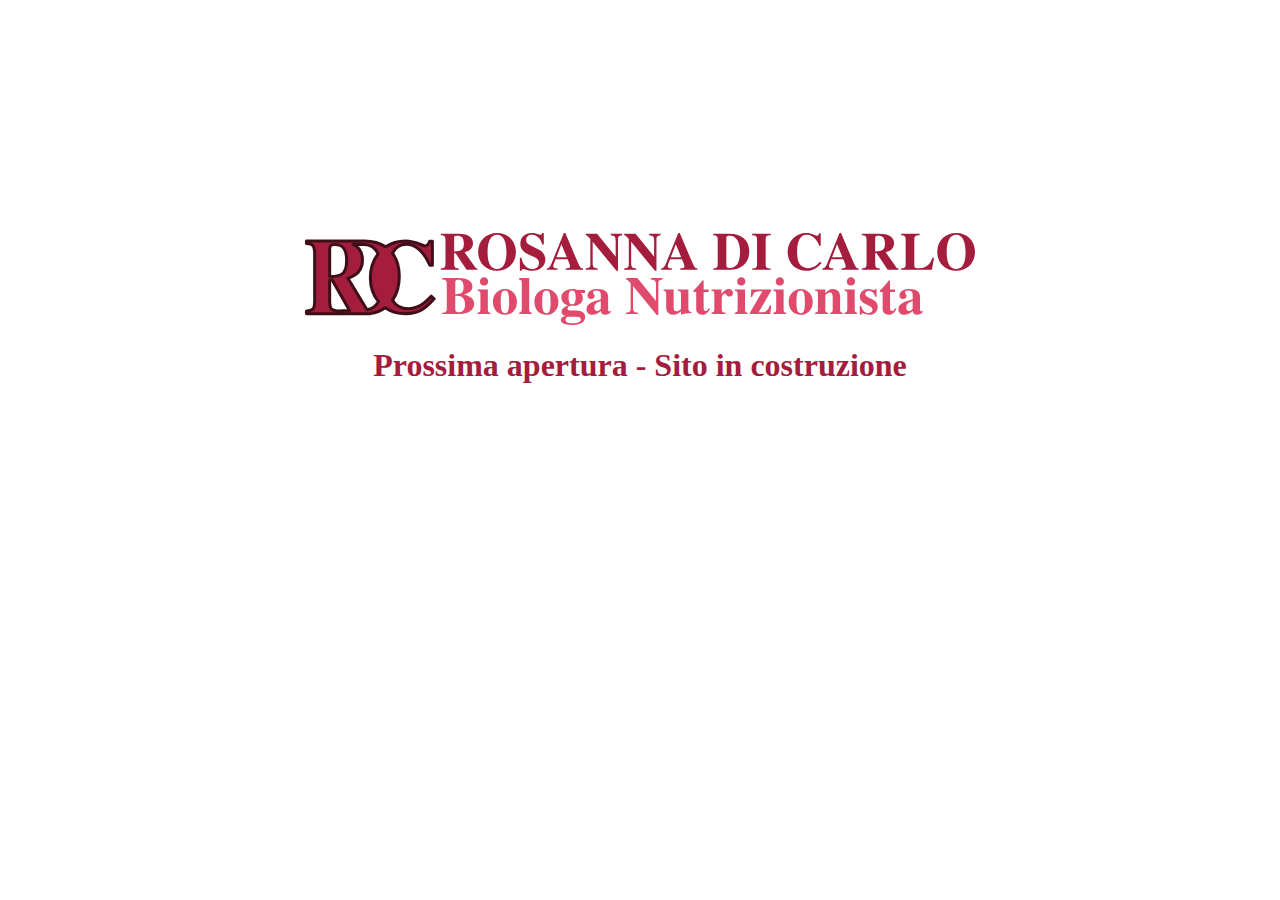
==== index.html @ 5e764445 "Update index.html" ====
<!DOCTYPE html>
<html lang="it">
	<head>
    	<meta charset="UTF-8">
    	<meta name="viewport" content="width=device-width, initial-scale=1.0">
    	<meta name="description" content="Biologa Nutrizionista a Siracusa. Consulenze alimentari di alta qualità basate su metodi scientifici.">
    	<title>Rosanna Di Carlo - Biologa Nutrizionista a Siracusa</title>
    	<link rel="icon" href="img/favicon.ico" type="image/x-icon">
    	<style>
    		@import url('https://fonts.googleapis.com/css2?family=Oswald&family=Poppins&display=swap');
    		* {
    			box-sizing: border-box;
		}
		body { 
			padding-top: 25vh;
			display: flex;
			flex-direction: column;
			align-items: center;
		}
		h1 {
			text-align: center;
			color: #A51D3D;
		}
    		
	</style>
    	<!--style>
    	
        /* Aggiungi qui eventuali stili CSS personalizzati */
        /* PALETTE DI COLORI:
        1: #3E0E19; molto scuro, per testi e contorni;
        2: #A51D3D; acceso, per navbar, footer e/o titoli;
        3: #DF4A6D; medio, alternativa per navbar, footer e/o titoli; colore dei link;
        4: #EEA0B2; tenue, non ancora definito, per contrasto con scuro e acceso;
        5: white; bianco, per sfondo pagina;*/
        
@import url('https://fonts.googleapis.com/css2?family=Oswald&family=Poppins&display=swap');
* {
	box-sizing: border-box;
	margin: 0;
	padding: 0;
	font-family: 'Poppins', sans-serif;
	/*border: 1px solid black;*/
	font-family: 'Oswald', serif;
	}
header {
	padding: 1% 0;
	color: white;
	text-align: center;
	}
.logo {
	display: flex;
	align-items: center;
	justify-content: center;
	}
.logo img {
	width: 80vmin;
	}
.title {
	color: #DF4A6D;
	margin: 5% 0;
	}
h1, h2 {
	font-family: 'Oswald', sans-serif;
	font-weight: bold;
	}
p, a {
	font-family: 'Poppins', sans-serif;
	font-weight: normal;
	}
nav {
	background-color: #A51D3D;
	height: 9vmin;
	position: sticky;
	top: 0;
	display: flex;
	align-items: center;
	}
nav a {
	color: white;
	text-decoration: none;
	font-weight: bold;
	font-size: 3.5vmin;
	}
nav a:hover; nav a:active {
	text-decoration: underline;
	}
nav ul {
	text-align: center;
	width: 100%;
	display: flex;
	justify-content: space-evenly;
	}
nav ul li {
	display: inline;
	}
main {
	padding: 0 9%;
	line-height: 1.5;
	color: #3E0E19;
	}
section {
	scroll-margin-top: 9vmin;
	margin: 5% 0;
	}
section * {
	padding: 1% 0;
	}
footer {
	background-color: #3E0E19;
	color: white;
	padding: 5%;
	font-size: 66%
	}
footer a {
	color: #DF4A6D;
	text-decoration: none;
	}
footer a:hover; footer a:active {
	text-decoration: underline;
	}
		</style-->
	</head>
	<body>
		<img src="img/logo.svg" alt="Rosanna Di Carlo - Biologa Nutrizionista">
		<h1>Prossima apertura - Sito in costruzione</h1>
<!-- INIZIO CODICE INATTIVATO
		<!-- Intestazione --
		<header>
			<div class="branding">
				<div class="logo">
					<img src="img/logo.svg" alt="Logo Rosanna Di Carlo">
				</div>
			</div>
		</header>
			<nav>
				<ul>
					<li><a href="#home">Home</a></li>
				    <li><a href="#chi-siamo">Chi Siamo</a></li>
				    <li><a href="#servizi">Servizi</a></li>
				    <li><a href="#contatti">Contatti</a></li>
				</ul>
			</nav>
		<main>
			<div class="title">
				<h1>Rosanna Di Carlo - Biologo Nutrizionista a Siracusa</h1>
			</div>
			<!-- Sezione Home --
			<section id="home">
				<h2>Benvenuto nel Mondo del Benessere attraverso l'Alimentazione</h2>
				<p>Ciao, sono Rosanna Di Carlo, biologo nutrizionista a Siracusa. La mia filosofia si basa sul concetto che l'alimentazione è essenziale per il nostro benessere, e in particolare, mangiare bene e in modo appagante.</p>
				<p>Creo programmi alimentari personalizzati che mirano a migliorare la tua salute e la tua composizione corporea. Credo nei piani alimentari semplici ed efficaci, basati su certezze del settore e non su mode commerciali.</p>
				<p>Il mio obiettivo è rendere i pasti quotidiani più salutari, bilanciati e sostenibili per il tuo stile di vita. Insegno buone pratiche alimentari per riscoprire un sano rapporto col cibo e migliorare il tuo aspetto fisico.</p>
			<!-- Aggiungi qui eventuali elementi visivi, come immagini o video --
		   	 	<p>&mdash; Rosanna Di Carlo, biologo nutrizionista a Siracusa</p>    
			<!-- Chiamata all'Azione --
				<p>
					<strong>Chiama ora e prenota la tua consulenza gratuita:</strong> +39 123 456789
				</p>
				<p>oppure</p>
				<p>
					<strong>Scrivi una email:</strong>
					<a href="mailto:info@tuosito.it">info@rosannadicarlo.it</a>
				</p>

			<!-- Sezione Chi Siamo --
			<section id="chi-siamo">
				<h2>Chi Siamo</h2>
				<p>Benvenuti nello studio di Gaetano Trigilio, chinesiologo e personal trainer a Siracusa. La nostra passione per la cultura fisica nasce dall'entusiasmo di un adolescente che, iscrivendosi per la prima volta in palestra, ha scoperto il potenziale trasformativo dell'attività fisica.</p>    
				<p>La nostra missione è diffondere una cultura fisica sana, rendendo le persone più vitali, performanti e soddisfatte. Non si tratta solo di risultati estetici, ma di migliorare la funzionalità individuale per un benessere completo.</p>    
				<p>Pur essendo una nuova apertura, il nostro approccio unico si basa su metodi semplici ed efficaci, sostenuti dalla scienza. Con una laurea in scienze motorie e un background di formazione continuativa, offriamo competenze e professionalità al di là della norma.</p>    
				<p>A differenza di molti professionisti, promettiamo un cambiamento che inizia con il benessere interno. Collaboriamo con una nutrizionista per fornire un approccio completo alla salute.</p>
			</section>
			<section id="servizi">
				<h2>I Nostri Servizi</h2>
				<p>Personalizziamo la tua esperienza di allenamento con consulenze dettagliate e sedute individuali adattate alle tue esigenze. Ogni sessione è unica, con esercizi mirati e approfonditi, progettati per raggiungere i tuoi obiettivi di benessere.</p>    	
				<p>La varietà degli esercizi proposti è studiata scientificamente, garantendo un percorso efficace senza l'utilizzo di attrezzature complesse. Ci avvaliamo di strumenti essenziali di qualità professionale per migliorare la tua esperienza di allenamento.</p>
				<p>Per agevolare il tuo percorso di miglioramento, offriamo pacchetti di sedute con tariffe agevolate, un modo conveniente per investire nella tua salute e benessere.</p>
			</section>
		<!-- Sezione Contatti --
			<section id="contatti">
				<h2>Contatti</h2>    
				<p>Puoi contattarci utilizzando le seguenti informazioni:</p>
				<address>
					<strong>Gaetano Trigilio</strong><br>
					Via dalle Palle, 123<br>
					96100, Siracusa
				</address>
				<p>Email: <a href="mailto:tuoindirizzoemail@example.com">tano.trigilio@gmail.com</a></p>    
				<p>Telefono: +39 388 7840077</p>
			</section>
		</main>
		<!-- Piede di Pagina --
		<footer>
			<div class="info">
		    	<p>&copy; 2023 Gaetano Trigilio - Chinesiologo e Personal Trainer</p>
		    	<p>Indirizzo: Via dalle Palle, 123 - 96100, Siracusa</p>
		    	<p>Email: <a href="mailto:tuoindirizzoemail@example.com">tano.trigilio@gmail.com</a></p>
		    	<p>Telefono: +39 388 7840077</p>
			</div>
			<div class="social-links">
		    	<a href="https://www.facebook.com/tuapagina" target="_blank" rel="noopener noreferrer">Facebook</a>
		    	<a href="https://www.instagram.com/tuoaccount" target="_blank" rel="noopener noreferrer">Instagram</a>
		    <!-- Aggiungi altri link ai tuoi social media --
			</div>
		</footer>
FINE CODICE INATTIVATO -->
	</body>
</html>
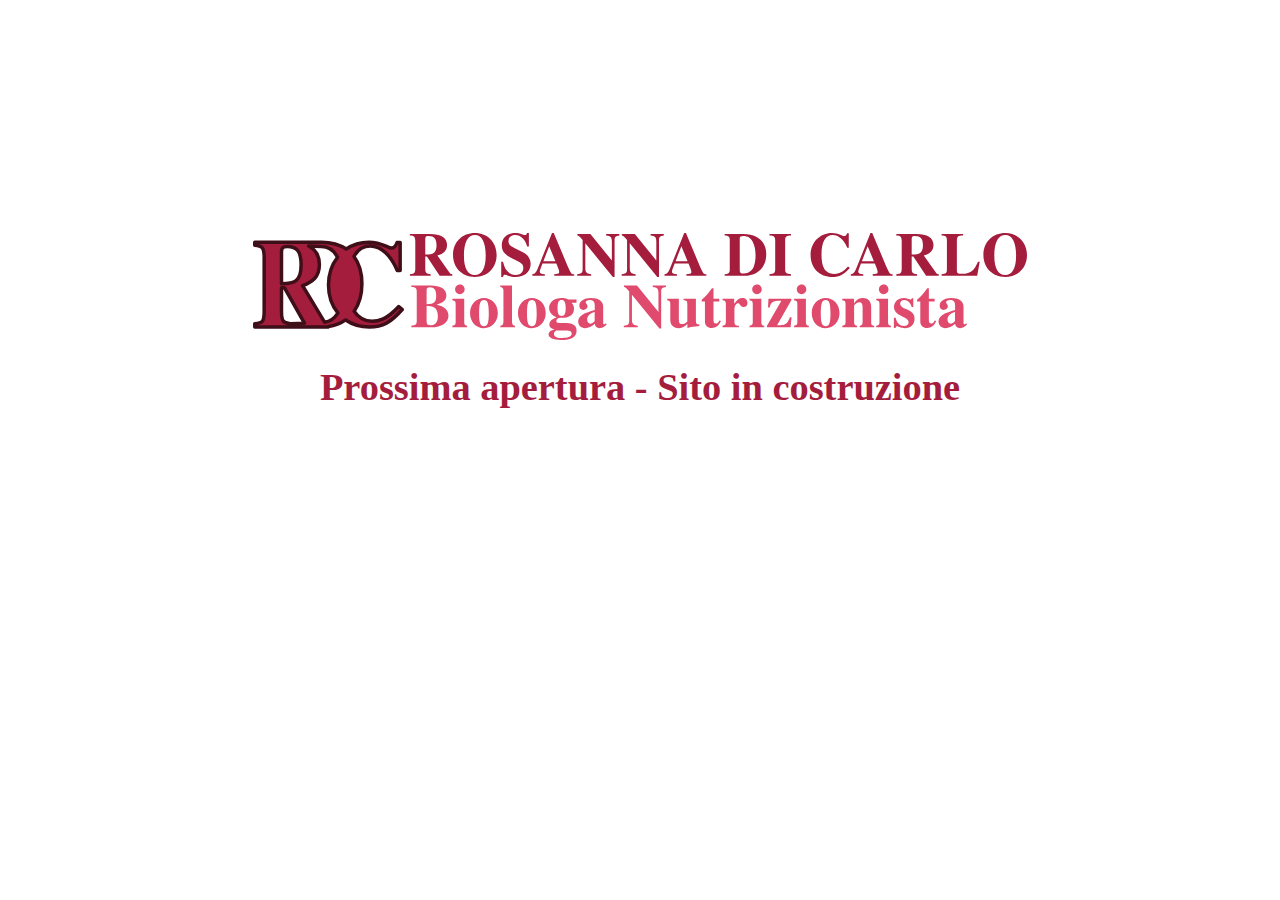
==== commit 53ee0cbd: "Update index.html" ====
--- a/index.html
+++ b/index.html
@@ -18,10 +18,14 @@
 			align-items: center;
 		}
 		h1 {
+			font-size: 3vw;
 			text-align: center;
 			color: #A51D3D;
 		}
-    		
+    		img { 
+    			width: 100vw;
+    			padding: 0 20%;
+		}
 	</style>
     	<!--style>
     	
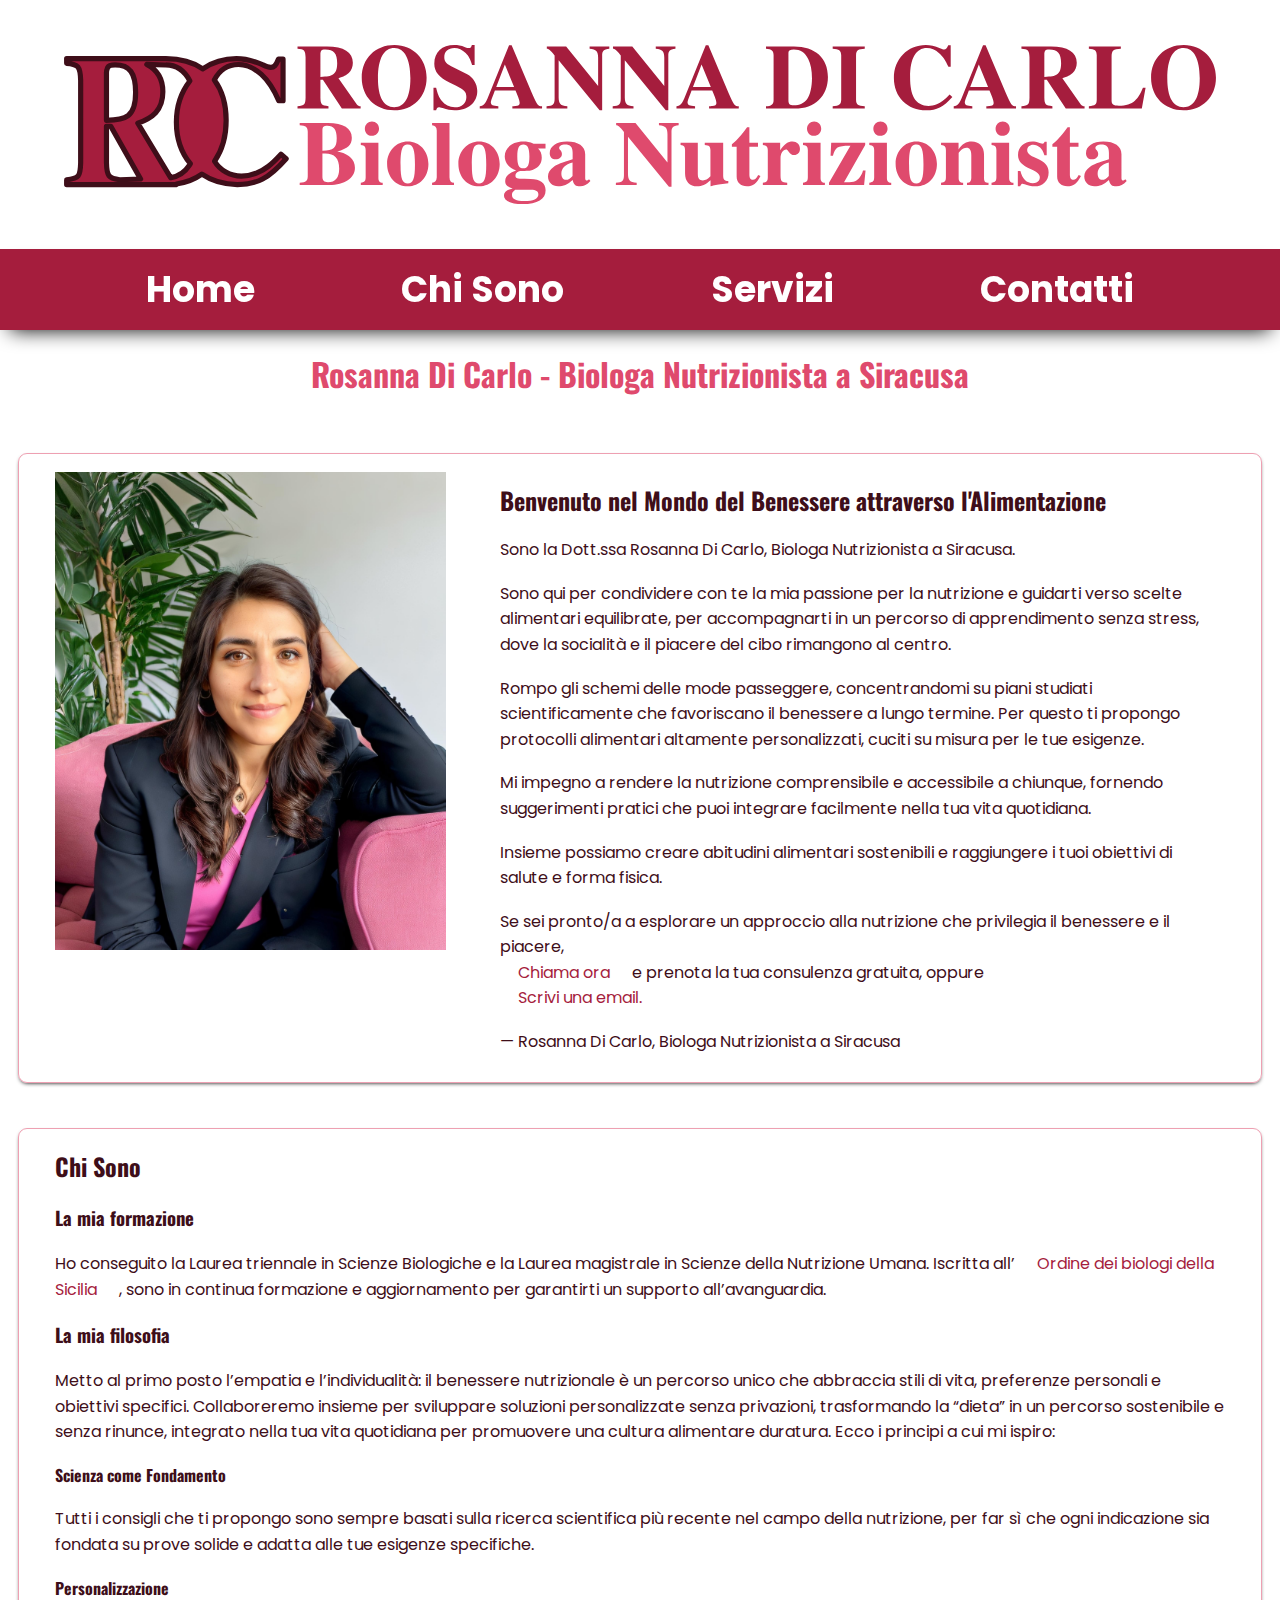
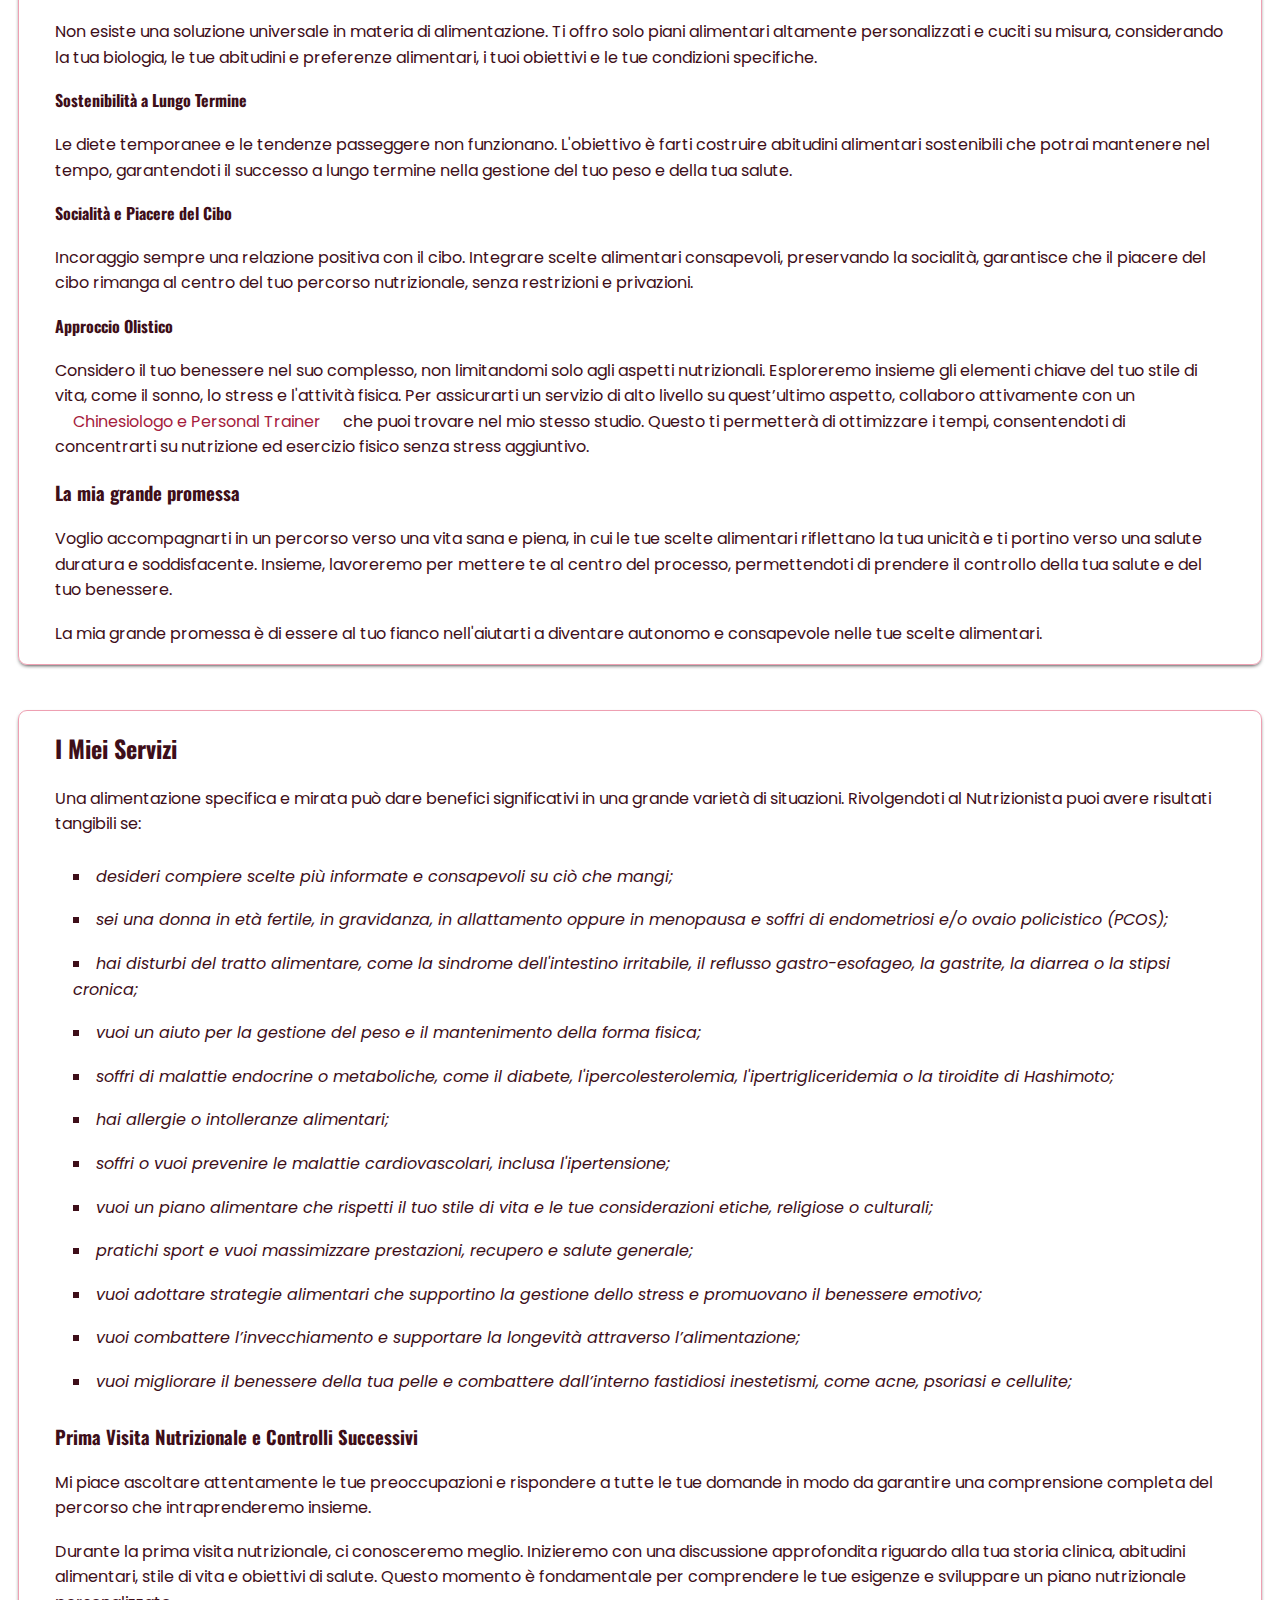
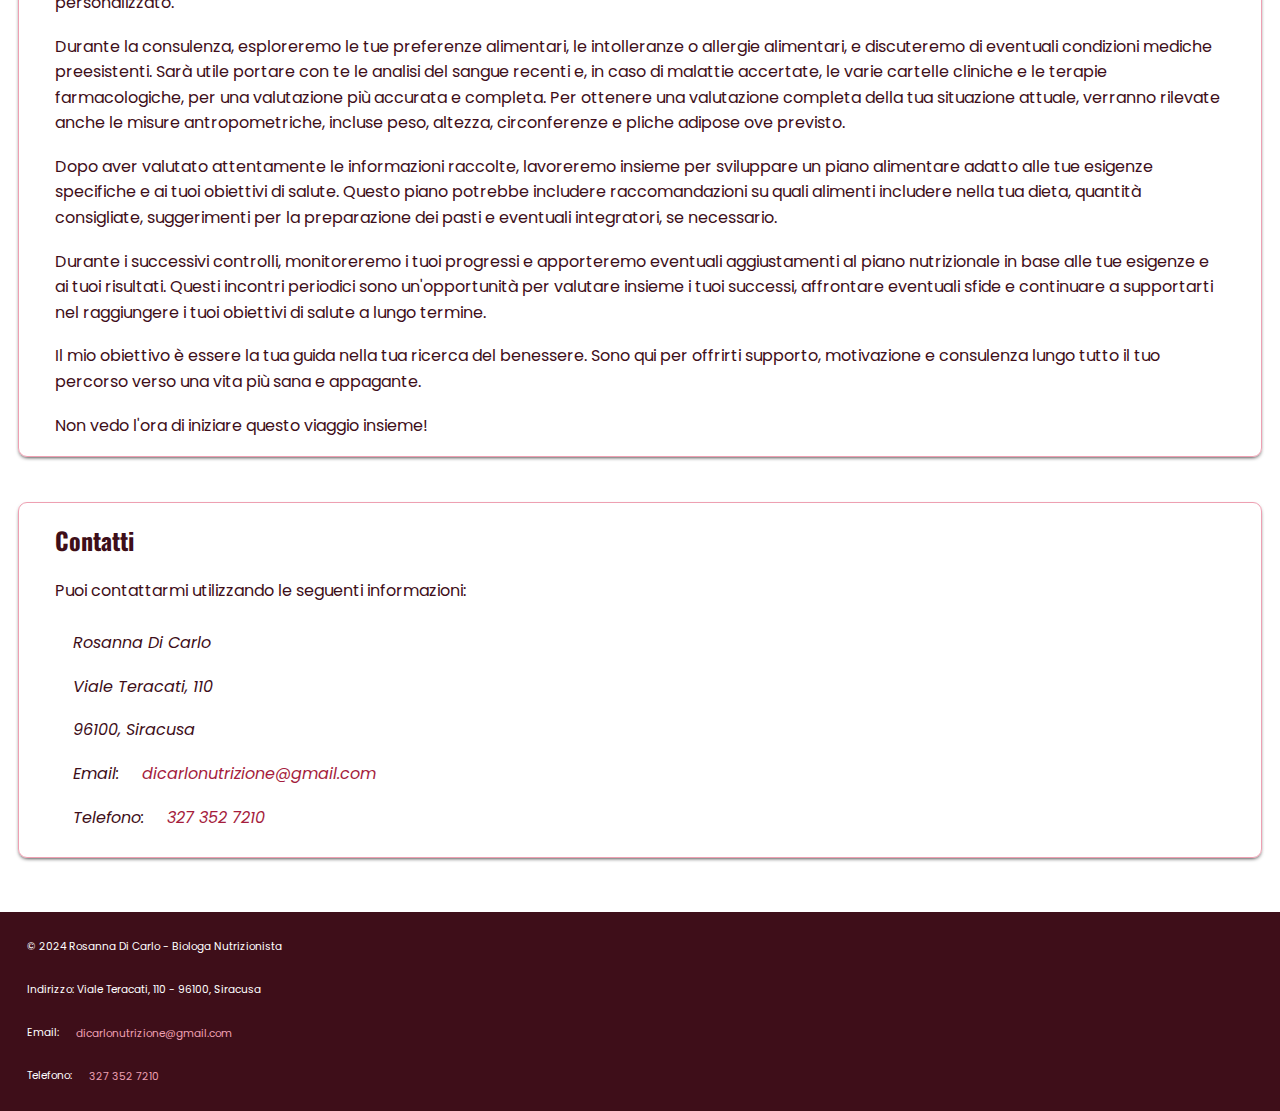
==== commit 1c2d7ee1: "Rename main.html to index.html" ====
--- a/index.html
+++ b/index.html
@@ -1,33 +1,12 @@
 <!DOCTYPE html>
 <html lang="it">
 	<head>
-    	<meta charset="UTF-8">
-    	<meta name="viewport" content="width=device-width, initial-scale=1.0">
-    	<meta name="description" content="Biologa Nutrizionista a Siracusa. Consulenze alimentari di alta qualità basate su metodi scientifici.">
-    	<title>Rosanna Di Carlo - Biologa Nutrizionista a Siracusa</title>
-    	<link rel="icon" href="img/favicon.ico" type="image/x-icon">
-    	<style>
-    		@import url('https://fonts.googleapis.com/css2?family=Oswald&family=Poppins&display=swap');
-    		* {
-    			box-sizing: border-box;
-		}
-		body { 
-			padding-top: 25vh;
-			display: flex;
-			flex-direction: column;
-			align-items: center;
-		}
-		h1 {
-			font-size: 3vw;
-			text-align: center;
-			color: #A51D3D;
-		}
-    		img { 
-    			width: 100vw;
-    			padding: 0 20%;
-		}
-	</style>
-    	<!--style>
+    		<meta charset="UTF-8">
+    		<meta name="viewport" content="width=device-width, initial-scale=1.0">
+    		<meta name="description" content="Biologa Nutrizionista a Siracusa. Consulenze alimentari di alta qualità basate su metodi scientifici.">
+    		<title>Rosanna Di Carlo - Biologa Nutrizionista a Siracusa</title>
+    		<link rel="icon" href="img/favicon.ico" type="image/x-icon">
+    		<style>
     	
         /* Aggiungi qui eventuali stili CSS personalizzati */
         /* PALETTE DI COLORI:
@@ -36,7 +15,7 @@
         3: #DF4A6D; medio, alternativa per navbar, footer e/o titoli; colore dei link;
         4: #EEA0B2; tenue, non ancora definito, per contrasto con scuro e acceso;
         5: white; bianco, per sfondo pagina;*/
-        
+/* generale */       
 @import url('https://fonts.googleapis.com/css2?family=Oswald&family=Poppins&display=swap');
 * {
 	box-sizing: border-box;
@@ -46,31 +25,17 @@
 	/*border: 1px solid black;*/
 	font-family: 'Oswald', serif;
 	}
+/* header */
 header {
-	padding: 1% 0;
-	color: white;
-	text-align: center;
-	}
-.logo {
 	display: flex;
 	align-items: center;
 	justify-content: center;
 	}
-.logo img {
-	width: 80vmin;
-	}
-.title {
-	color: #DF4A6D;
-	margin: 5% 0;
-	}
-h1, h2 {
-	font-family: 'Oswald', sans-serif;
-	font-weight: bold;
-	}
-p, a {
-	font-family: 'Poppins', sans-serif;
-	font-weight: normal;
-	}
+.logo {
+	width: 90vw;
+	margin: 5vmin 0;
+	}
+/* navbar */
 nav {
 	background-color: #A51D3D;
 	height: 9vmin;
@@ -78,15 +43,7 @@
 	top: 0;
 	display: flex;
 	align-items: center;
-	}
-nav a {
-	color: white;
-	text-decoration: none;
-	font-weight: bold;
-	font-size: 3.5vmin;
-	}
-nav a:hover; nav a:active {
-	text-decoration: underline;
+	box-shadow: 0 10px 20px -10px black;
 	}
 nav ul {
 	text-align: center;
@@ -94,119 +51,273 @@
 	display: flex;
 	justify-content: space-evenly;
 	}
-nav ul li {
-	display: inline;
-	}
+nav li {
+	list-style-type: none;
+	}
+nav a {
+	color: white;
+	text-decoration: none;
+	font-weight: bold;
+	font-size: 4vmin;
+	}
+nav a:hover, nav a:active {
+	text-decoration: underline;
+	}
+/* main content */
 main {
-	padding: 0 9%;
-	line-height: 1.5;
+	padding: 1vmin 2vmin;
+	line-height: 1.6;
 	color: #3E0E19;
 	}
+main * {
+	padding: inherit;
+	}
+.title {
+	color: #DF4A6D;
+	text-align: center;
+	}
+	}
+h1, h2, h3, h4, h5, h6 {
+	font-family: 'Oswald', serif;
+	font-weight: bold;
+	}
+p, a {
+	font-family: 'Poppins', sans-serif;
+	font-weight: normal;
+	}
+main li {
+	/*margin: 1vmin 0;
+	border: 1px solid #EEA0B2;
+	border-radius: 9px;
+	box-shadow:  0 2px 4px -2px black;*/
+	font-family: 'Poppins', sans-serif;
+	font-style: italic;
+	list-style-type: square;
+	list-style-position: inside;
+	}
 section {
+	margin: 5vmin 0;
+	border: 1px solid #EEA0B2;
+	border-radius: 9px;
+	box-shadow:  0 2px 4px -2px black;
 	scroll-margin-top: 9vmin;
-	margin: 5% 0;
-	}
-section * {
-	padding: 1% 0;
-	}
+	padding: inherit;
+	}
+section a {
+	color: #A51D3D;
+	text-decoration: none;
+	}
+section a:hover, section a:active {
+	text-decoration: underline;
+	}
+#home {
+	display: flex;
+	align-items: flex-start;
+	justify-content: center;
+	}
+.profile {
+	max-width: 33.33vw;
+	object-fit:contain;
+	}
+@media screen and (orientation:portrait) {
+	#home {
+		display: flex;
+		align-items: flex-start;
+		flex-wrap: wrap;
+		justify-content: center;
+		}
+	.profile {
+		max-width: 60vw;
+		object-fit:contain;
+		}
+	}
+/* footer */	
 footer {
+	padding: 1.5vmin;
 	background-color: #3E0E19;
 	color: white;
-	padding: 5%;
-	font-size: 66%
+	font-size: 66%;
+	}
+footer * {
+	padding: inherit;
 	}
 footer a {
-	color: #DF4A6D;
+	color: #EEA0B2;
 	text-decoration: none;
 	}
-footer a:hover; footer a:active {
+footer a:hover, footer a:active {
 	text-decoration: underline;
 	}
-		</style-->
+		</style>
 	</head>
 	<body>
-		<img src="img/logo.svg" alt="Rosanna Di Carlo - Biologa Nutrizionista">
-		<h1>Prossima apertura - Sito in costruzione</h1>
-<!-- INIZIO CODICE INATTIVATO
-		<!-- Intestazione --
+		<!-- Intestazione -->
 		<header>
-			<div class="branding">
-				<div class="logo">
-					<img src="img/logo.svg" alt="Logo Rosanna Di Carlo">
+			<img class="logo" src="img/logo.svg" alt="Logo Rosanna Di Carlo">
+		</header>
+		<!-- Barra di Navigazione -->
+		<nav>
+			<ul>
+				<li>
+					<a href="#home">Home</a>
+				</li>
+			    	<li>
+			    		<a href="#chi-sono">Chi Sono</a>
+		    		</li>
+			    	<li>
+			    		<a href="#servizi">Servizi</a>
+		    		</li>
+			    	<li>
+			    		<a href="#contatti">Contatti</a>
+		    		</li>
+			</ul>
+		</nav>
+		<main>
+			<h1 class="title">Rosanna Di Carlo - Biologa Nutrizionista a Siracusa</h1>
+			<!-- Sezione Home -->
+			<section id="home">			
+				<img class="profile" src="img/profile_pic.jpg">
+				<div>
+					<h2>Benvenuto nel Mondo del Benessere attraverso l'Alimentazione</h2>
+					<p>Sono la Dott.ssa Rosanna Di Carlo, Biologa Nutrizionista a Siracusa.
+					</p>
+					<p>Sono qui per condividere con te la mia passione per la nutrizione e guidarti verso scelte alimentari equilibrate, per accompagnarti in un percorso di apprendimento senza stress, dove la socialità e il piacere del cibo rimangono al centro.
+					</p>
+					<p>Rompo gli schemi delle mode passeggere, concentrandomi su piani studiati scientificamente che favoriscano il benessere a lungo termine. Per questo ti propongo protocolli alimentari altamente personalizzati, cuciti su misura per le tue esigenze.
+					</p>
+					<p>Mi impegno a rendere la nutrizione comprensibile e accessibile a chiunque, fornendo suggerimenti pratici che puoi integrare facilmente nella tua vita quotidiana.
+					</p>
+					<p>Insieme possiamo creare abitudini alimentari sostenibili e raggiungere i tuoi obiettivi di salute e forma fisica.
+					</p>
+					<p>Se sei pronto/a a esplorare un approccio alla nutrizione che privilegia il benessere e il piacere,
+						<br> 
+						<a href="tel:+393273527210">Chiama ora 
+						</a>
+					e prenota la tua consulenza gratuita, oppure 
+						<br>
+						<a href="mailto:dicarlonutrizione@gmail.com">Scrivi una email.
+						</a>
+					</p>
+					<p>— Rosanna Di Carlo, Biologa Nutrizionista a Siracusa</p>
 				</div>
-			</div>
-		</header>
-			<nav>
-				<ul>
-					<li><a href="#home">Home</a></li>
-				    <li><a href="#chi-siamo">Chi Siamo</a></li>
-				    <li><a href="#servizi">Servizi</a></li>
-				    <li><a href="#contatti">Contatti</a></li>
-				</ul>
-			</nav>
-		<main>
-			<div class="title">
-				<h1>Rosanna Di Carlo - Biologo Nutrizionista a Siracusa</h1>
-			</div>
-			<!-- Sezione Home --
-			<section id="home">
-				<h2>Benvenuto nel Mondo del Benessere attraverso l'Alimentazione</h2>
-				<p>Ciao, sono Rosanna Di Carlo, biologo nutrizionista a Siracusa. La mia filosofia si basa sul concetto che l'alimentazione è essenziale per il nostro benessere, e in particolare, mangiare bene e in modo appagante.</p>
-				<p>Creo programmi alimentari personalizzati che mirano a migliorare la tua salute e la tua composizione corporea. Credo nei piani alimentari semplici ed efficaci, basati su certezze del settore e non su mode commerciali.</p>
-				<p>Il mio obiettivo è rendere i pasti quotidiani più salutari, bilanciati e sostenibili per il tuo stile di vita. Insegno buone pratiche alimentari per riscoprire un sano rapporto col cibo e migliorare il tuo aspetto fisico.</p>
-			<!-- Aggiungi qui eventuali elementi visivi, come immagini o video --
-		   	 	<p>&mdash; Rosanna Di Carlo, biologo nutrizionista a Siracusa</p>    
-			<!-- Chiamata all'Azione --
-				<p>
-					<strong>Chiama ora e prenota la tua consulenza gratuita:</strong> +39 123 456789
-				</p>
-				<p>oppure</p>
-				<p>
-					<strong>Scrivi una email:</strong>
-					<a href="mailto:info@tuosito.it">info@rosannadicarlo.it</a>
-				</p>
-
-			<!-- Sezione Chi Siamo --
-			<section id="chi-siamo">
-				<h2>Chi Siamo</h2>
-				<p>Benvenuti nello studio di Gaetano Trigilio, chinesiologo e personal trainer a Siracusa. La nostra passione per la cultura fisica nasce dall'entusiasmo di un adolescente che, iscrivendosi per la prima volta in palestra, ha scoperto il potenziale trasformativo dell'attività fisica.</p>    
-				<p>La nostra missione è diffondere una cultura fisica sana, rendendo le persone più vitali, performanti e soddisfatte. Non si tratta solo di risultati estetici, ma di migliorare la funzionalità individuale per un benessere completo.</p>    
-				<p>Pur essendo una nuova apertura, il nostro approccio unico si basa su metodi semplici ed efficaci, sostenuti dalla scienza. Con una laurea in scienze motorie e un background di formazione continuativa, offriamo competenze e professionalità al di là della norma.</p>    
-				<p>A differenza di molti professionisti, promettiamo un cambiamento che inizia con il benessere interno. Collaboriamo con una nutrizionista per fornire un approccio completo alla salute.</p>
+			</section>
+			<!-- Sezione Chi Sono -->
+			<section id="chi-sono">
+				<h2>Chi Sono</h2>
+				<h3>La mia formazione</h3>
+				<p>Ho conseguito la Laurea triennale in Scienze Biologiche e la Laurea magistrale in Scienze della Nutrizione Umana. Iscritta all’
+					<a href="https://www.ordinebiologisicilia.it/elenco-iscritti/">Ordine dei biologi della Sicilia
+					</a>
+				, sono in continua formazione e aggiornamento per garantirti un supporto all’avanguardia. <!--La mia adesione all’Associazione Biologi Nutrizionisti Italiani (ABNI) riflette la promessa di seguire gli standard più elevati nel settore.-->
+				</p>
+				<h3>La mia filosofia</h3>
+				<p>Metto al primo posto l’empatia e l’individualità: il benessere nutrizionale è un percorso unico che abbraccia stili di vita, preferenze personali e obiettivi specifici. Collaboreremo insieme per sviluppare soluzioni personalizzate senza privazioni, trasformando la “dieta” in un percorso sostenibile e senza rinunce, integrato nella tua vita quotidiana per promuovere una cultura alimentare duratura. Ecco i principi a cui mi ispiro:
+				</p>
+				<h4>Scienza come Fondamento</h4>
+				<p>Tutti i consigli che ti propongo sono sempre basati sulla ricerca scientifica più recente nel campo della nutrizione, per far sì che ogni indicazione sia fondata su prove solide e adatta alle tue esigenze specifiche.
+				</p>
+				<h4>Personalizzazione</h4>
+				<p>Non esiste una soluzione universale in materia di alimentazione. Ti offro solo piani alimentari altamente personalizzati e cuciti su misura, considerando la tua biologia, le tue abitudini e preferenze alimentari, i tuoi obiettivi e le tue condizioni specifiche.
+				</p>
+				<h4>Sostenibilità a Lungo Termine</h4>
+				<p>Le diete temporanee e le tendenze passeggere non funzionano. L'obiettivo è farti costruire abitudini alimentari sostenibili che
+potrai mantenere nel tempo, garantendoti il successo a lungo termine nella gestione del tuo peso e della tua salute.
+				</p>
+				<h4>Socialità e Piacere del Cibo</h4>
+				<p>Incoraggio sempre una relazione positiva con il cibo. Integrare scelte alimentari consapevoli, preservando la socialità, garantisce
+che il piacere del cibo rimanga al centro del tuo percorso nutrizionale, senza restrizioni e privazioni.
+				</p>
+				<h4>Approccio Olistico</h4>
+				<p>Considero il tuo benessere nel suo complesso, non limitandomi solo agli aspetti nutrizionali. Esploreremo insieme gli elementi chiave del tuo stile di vita, come il sonno, lo stress e l'attività fisica. Per assicurarti un servizio di alto livello su quest’ultimo aspetto, collaboro attivamente con un 
+					<br>
+					<a href="https://gaetanotrigilio.github.io/">Chinesiologo e Personal Trainer 
+					</a>
+				che puoi trovare nel mio stesso studio. Questo ti permetterà di ottimizzare i tempi, consentendoti di concentrarti su nutrizione ed esercizio fisico senza stress aggiuntivo.
+				</p>
+				<h3>La mia grande promessa</h3>
+				<p>Voglio accompagnarti in un percorso verso una vita sana e piena, in cui le tue scelte alimentari riflettano la tua unicità e ti
+portino verso una salute duratura e soddisfacente. Insieme, lavoreremo per mettere te al centro del processo, permettendoti di prendere il controllo della tua salute e del tuo benessere.
+				</p>
+				<p>La mia grande promessa è di essere al tuo fianco nell'aiutarti a diventare autonomo e consapevole nelle tue scelte alimentari.
+				</p>
 			</section>
 			<section id="servizi">
-				<h2>I Nostri Servizi</h2>
-				<p>Personalizziamo la tua esperienza di allenamento con consulenze dettagliate e sedute individuali adattate alle tue esigenze. Ogni sessione è unica, con esercizi mirati e approfonditi, progettati per raggiungere i tuoi obiettivi di benessere.</p>    	
-				<p>La varietà degli esercizi proposti è studiata scientificamente, garantendo un percorso efficace senza l'utilizzo di attrezzature complesse. Ci avvaliamo di strumenti essenziali di qualità professionale per migliorare la tua esperienza di allenamento.</p>
-				<p>Per agevolare il tuo percorso di miglioramento, offriamo pacchetti di sedute con tariffe agevolate, un modo conveniente per investire nella tua salute e benessere.</p>
+				<h2>I Miei Servizi</h2>
+				<p>Una alimentazione specifica e mirata può dare benefici significativi in una grande varietà di situazioni. Rivolgendoti al Nutrizionista puoi avere risultati tangibili se:
+				</p>
+				<ul>
+					<li>desideri compiere scelte più informate e consapevoli su ciò che mangi;
+					</li>
+					<li>sei una donna in età fertile, in gravidanza, in allattamento	oppure in menopausa e soffri di endometriosi e/o ovaio policistico (PCOS);
+					</li>
+					<li>hai disturbi del tratto alimentare, come la sindrome dell'intestino irritabile, il reflusso gastro-esofageo, la gastrite, la diarrea o la stipsi cronica;
+					</li>
+					<li>vuoi un aiuto per la gestione del peso e il mantenimento della forma fisica;
+					</li>
+					<li>soffri di malattie endocrine o metaboliche,  come il diabete, l'ipercolesterolemia, l'ipertrigliceridemia o la tiroidite di Hashimoto;
+					</li>
+					<li>hai allergie o intolleranze alimentari;
+					</li>
+					<li>soffri o vuoi prevenire le malattie cardiovascolari, inclusa l'ipertensione;
+					</li>
+					<li>vuoi un piano alimentare che rispetti il tuo stile di vita e le tue considerazioni etiche, religiose o culturali;
+					</li>
+					<li>pratichi sport e vuoi massimizzare prestazioni, recupero e salute generale;
+					</li>
+					<li>vuoi adottare strategie alimentari che supportino la gestione dello stress e promuovano il benessere emotivo;
+					</li>
+					<li>vuoi combattere l’invecchiamento e supportare la longevità attraverso l’alimentazione;
+					</li>
+					<li>vuoi migliorare il benessere della tua pelle e combattere dall’interno fastidiosi inestetismi, come acne, psoriasi e cellulite;
+					</li>
+				</ul>
+				<h3>Prima Visita Nutrizionale e Controlli Successivi</h3>
+				<p>Mi piace ascoltare attentamente le tue preoccupazioni e rispondere a tutte le tue domande in modo da garantire una comprensione completa del percorso che intraprenderemo insieme.
+				</p>
+				<p>Durante la prima visita nutrizionale, ci conosceremo meglio. Inizieremo con una discussione approfondita riguardo alla tua storia clinica, abitudini alimentari, stile di vita e obiettivi di salute. Questo momento è fondamentale per comprendere le tue esigenze e sviluppare un piano nutrizionale personalizzato.
+				</p>
+				<p>Durante la consulenza, esploreremo le tue preferenze alimentari, le intolleranze o allergie alimentari, e discuteremo di eventuali condizioni mediche preesistenti. Sarà utile portare con te le analisi del sangue recenti e, in caso di malattie accertate, le varie cartelle cliniche e le terapie farmacologiche, per una valutazione più accurata e completa. Per ottenere una valutazione completa della tua situazione attuale, verranno rilevate anche le misure antropometriche, incluse peso, altezza, circonferenze e pliche adipose ove previsto.
+				</p>
+				<p>Dopo aver valutato attentamente le informazioni raccolte, lavoreremo insieme per sviluppare un piano alimentare adatto alle tue esigenze specifiche e ai tuoi obiettivi di salute. Questo piano potrebbe includere raccomandazioni su quali alimenti includere nella tua dieta, quantità consigliate, suggerimenti per la preparazione dei pasti e eventuali integratori, se necessario.
+				</p>
+				<p>Durante i successivi controlli, monitoreremo i tuoi progressi e apporteremo eventuali aggiustamenti al piano nutrizionale in base alle tue esigenze e ai tuoi risultati. Questi incontri periodici sono un'opportunità per valutare insieme i tuoi successi, affrontare eventuali sfide e continuare a supportarti nel raggiungere i tuoi obiettivi di salute a lungo termine.
+				</p>
+				<p>Il mio obiettivo è essere la tua guida nella tua ricerca del benessere. Sono qui per offrirti supporto, motivazione e consulenza lungo tutto il tuo percorso verso una vita più sana e appagante.
+				</p>
+				<p>Non vedo l'ora di iniziare questo viaggio insieme!
+				</p>
 			</section>
-		<!-- Sezione Contatti --
+		<!-- Sezione Contatti -->
 			<section id="contatti">
 				<h2>Contatti</h2>    
-				<p>Puoi contattarci utilizzando le seguenti informazioni:</p>
+				<p>Puoi contattarmi utilizzando le seguenti informazioni:</p>
 				<address>
-					<strong>Gaetano Trigilio</strong><br>
-					Via dalle Palle, 123<br>
-					96100, Siracusa
+					<p>Rosanna Di Carlo</p>
+					<p>Viale Teracati, 110</p>
+					<p>96100, Siracusa</p>
+					<p>Email: 
+						<a href="mailto:dicarlonutrizione@gmail.com">dicarlonutrizione@gmail.com</a>
+					</p>    
+					<p>Telefono: 
+						<a href="tel:3273527210">327 352 7210</a>
+					</p>
 				</address>
-				<p>Email: <a href="mailto:tuoindirizzoemail@example.com">tano.trigilio@gmail.com</a></p>    
-				<p>Telefono: +39 388 7840077</p>
 			</section>
 		</main>
-		<!-- Piede di Pagina --
+		<!-- Piede di Pagina -->
 		<footer>
-			<div class="info">
-		    	<p>&copy; 2023 Gaetano Trigilio - Chinesiologo e Personal Trainer</p>
-		    	<p>Indirizzo: Via dalle Palle, 123 - 96100, Siracusa</p>
-		    	<p>Email: <a href="mailto:tuoindirizzoemail@example.com">tano.trigilio@gmail.com</a></p>
-		    	<p>Telefono: +39 388 7840077</p>
-			</div>
-			<div class="social-links">
-		    	<a href="https://www.facebook.com/tuapagina" target="_blank" rel="noopener noreferrer">Facebook</a>
-		    	<a href="https://www.instagram.com/tuoaccount" target="_blank" rel="noopener noreferrer">Instagram</a>
-		    <!-- Aggiungi altri link ai tuoi social media --
-			</div>
+	    		<p>© 2024 Rosanna Di Carlo - Biologa Nutrizionista</p>
+	    		<p>Indirizzo: Viale Teracati, 110 - 96100, Siracusa</p>
+	    		<p>Email: 
+	    			<a href="mailto:dicarlonutrizione@gmail.com">dicarlonutrizione@gmail.com</a>
+    			</p>
+	    		<p>Telefono: 
+				<a href="tel:3273527210">327 352 7210</a>
+			</p>
+			<!--p>Social: 
+	    			<a href="https://www.facebook.com/tuapagina" target="_blank" rel="noopener noreferrer">Facebook</a>
+	    			<a href="https://www.instagram.com/tuoaccount" target="_blank" rel="noopener noreferrer">Instagram</a>
+    			</p-->
 		</footer>
-FINE CODICE INATTIVATO -->
 	</body>
 </html>
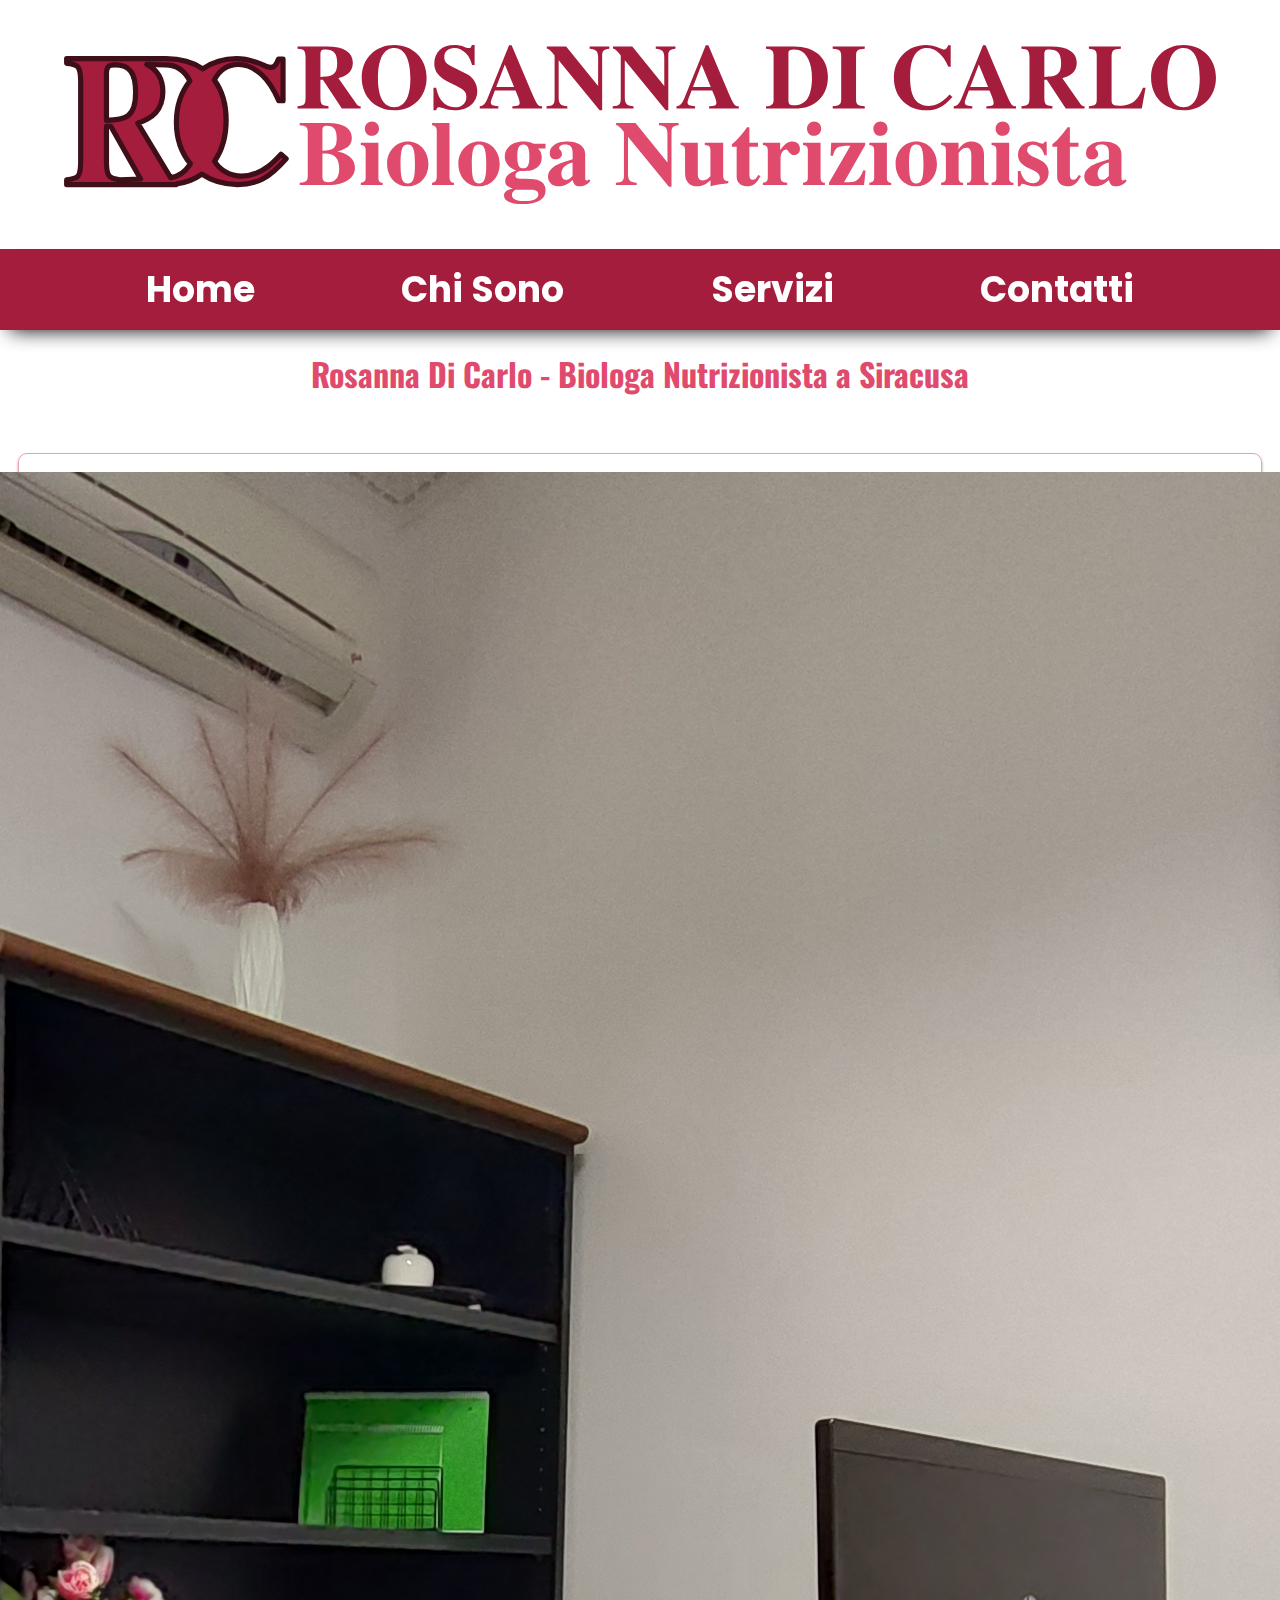
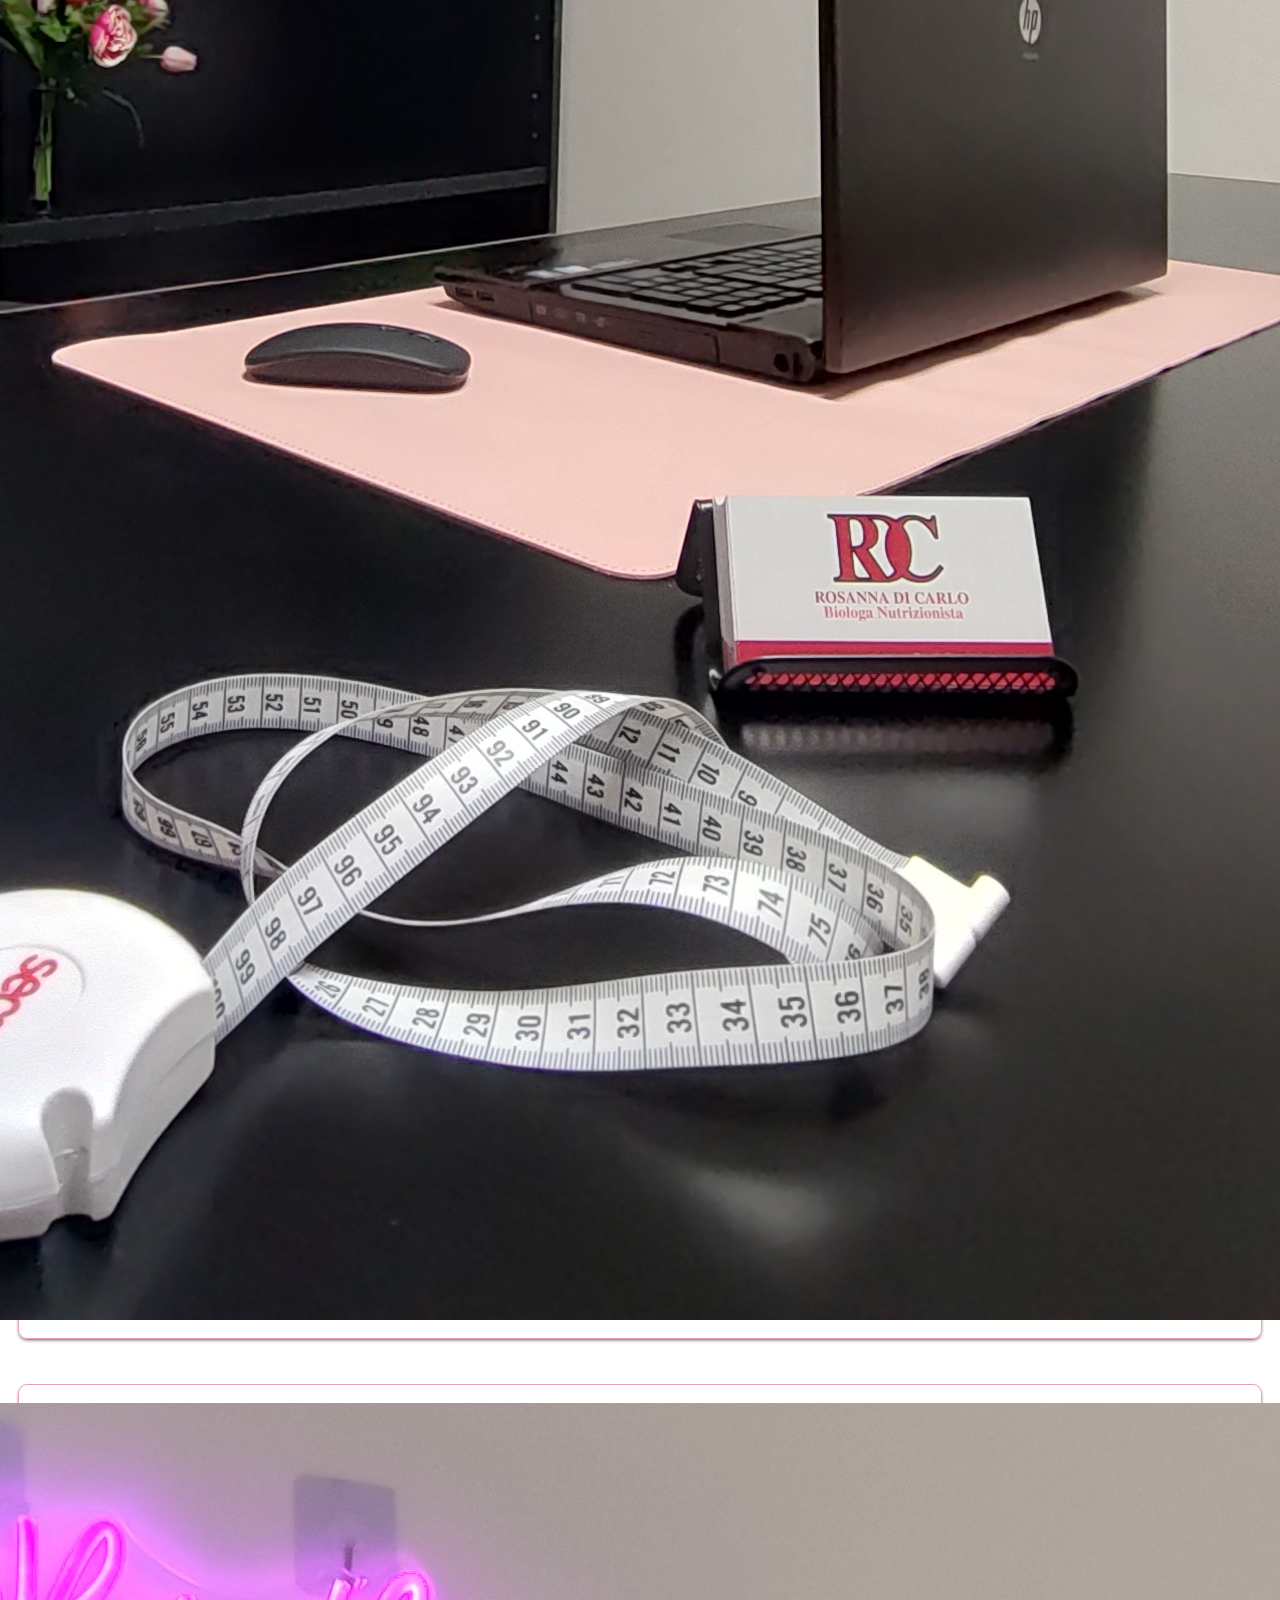
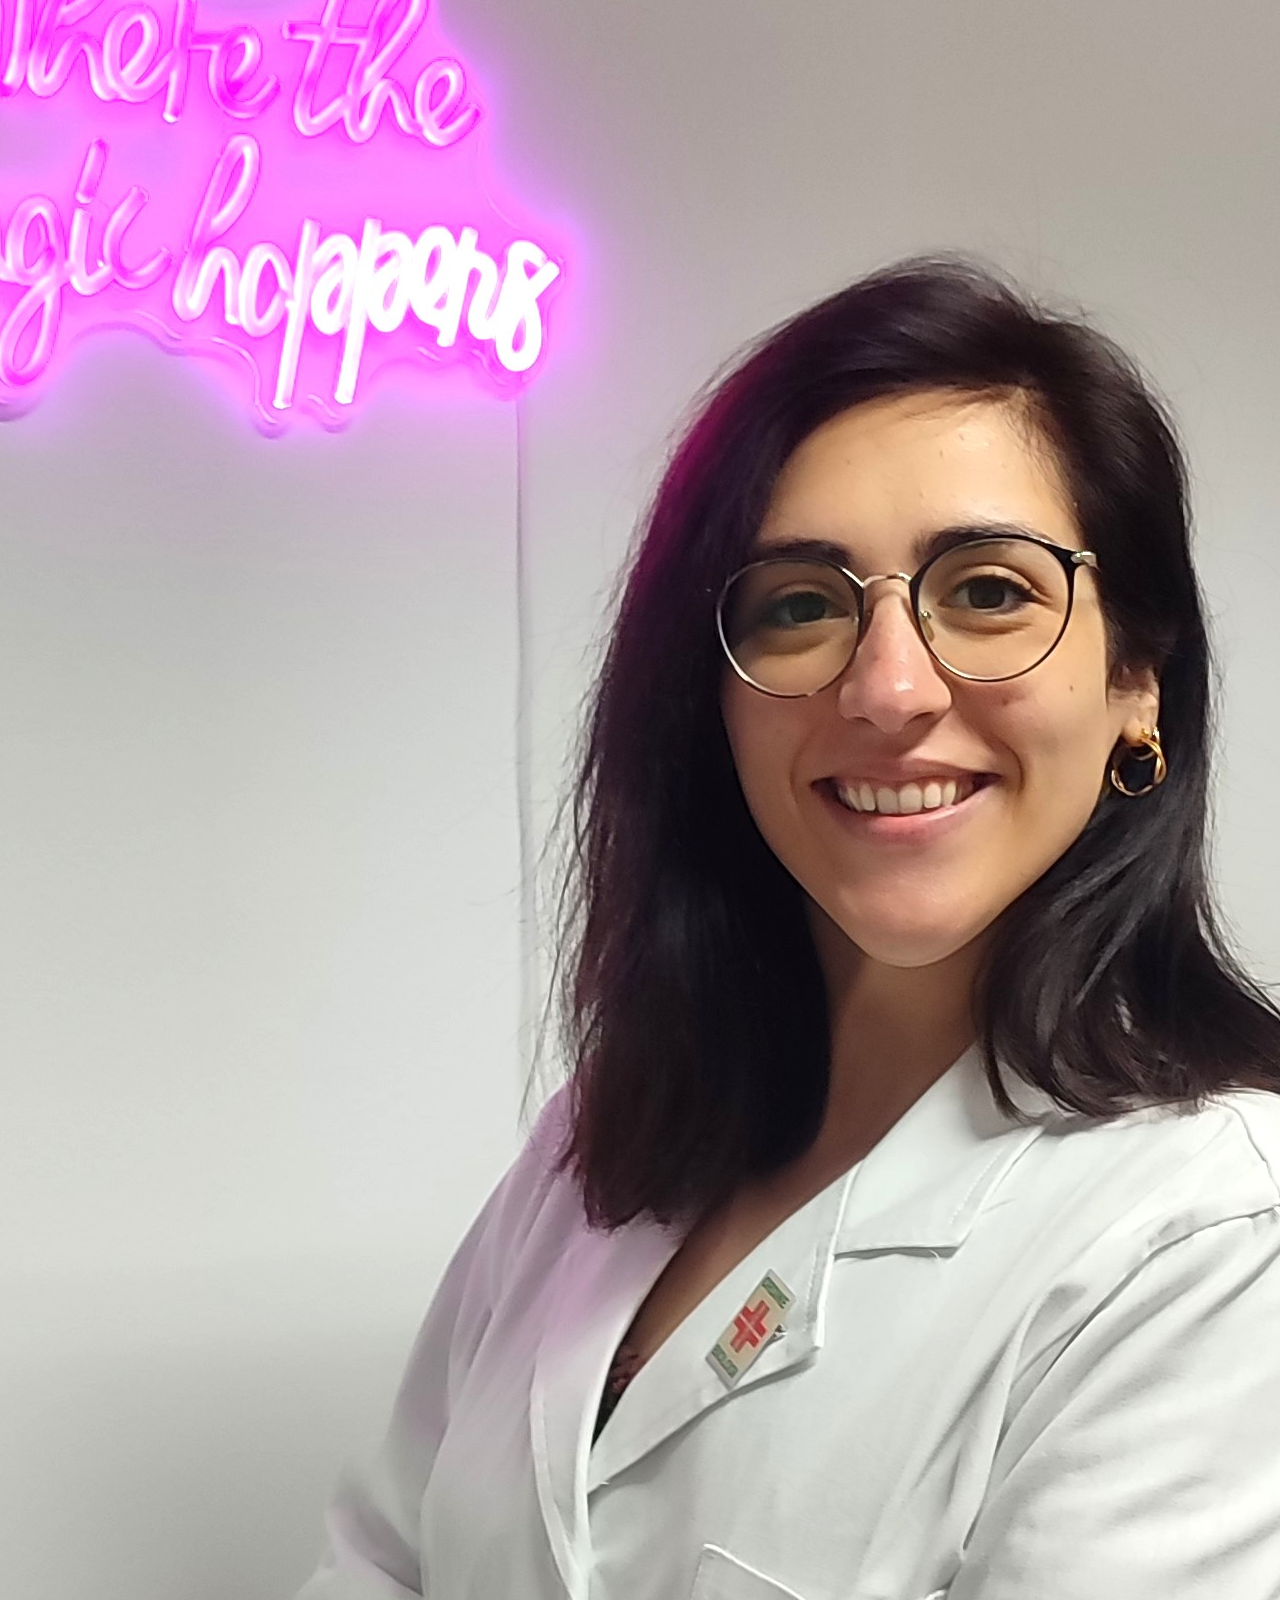
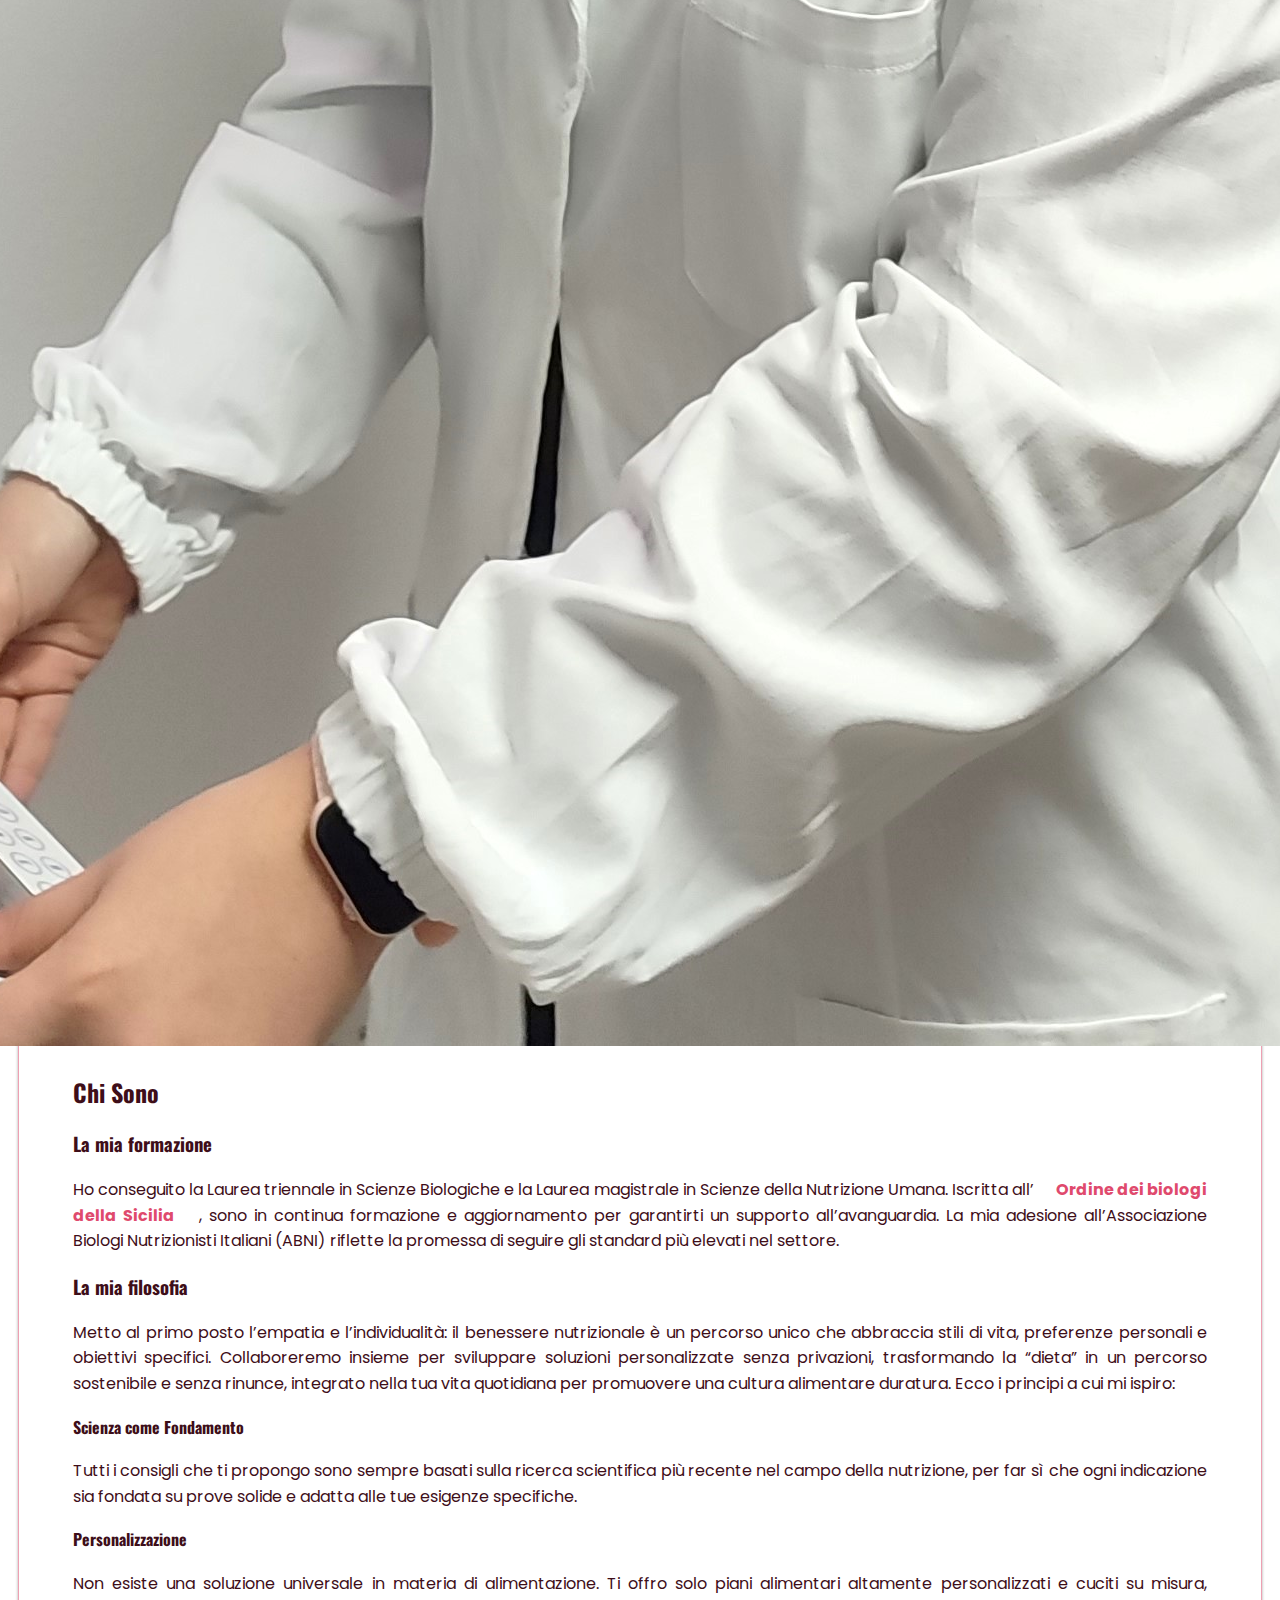
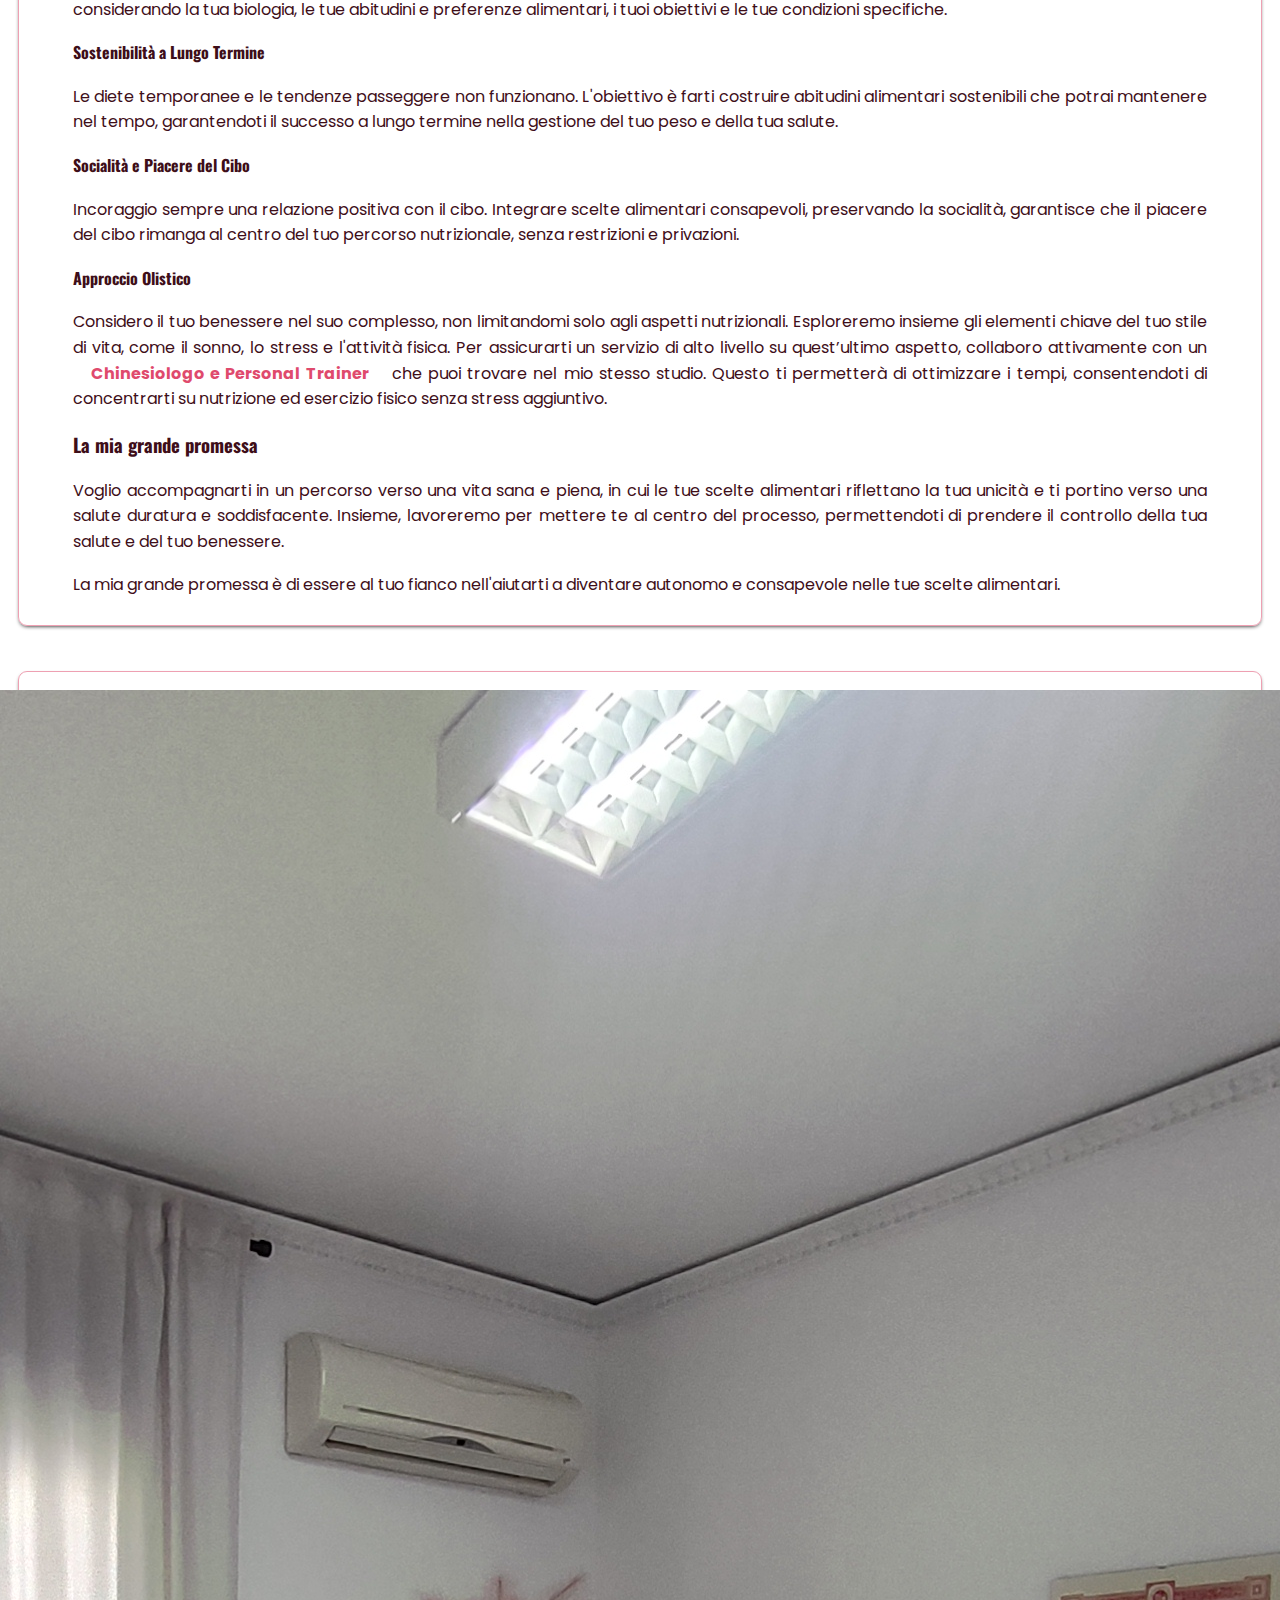
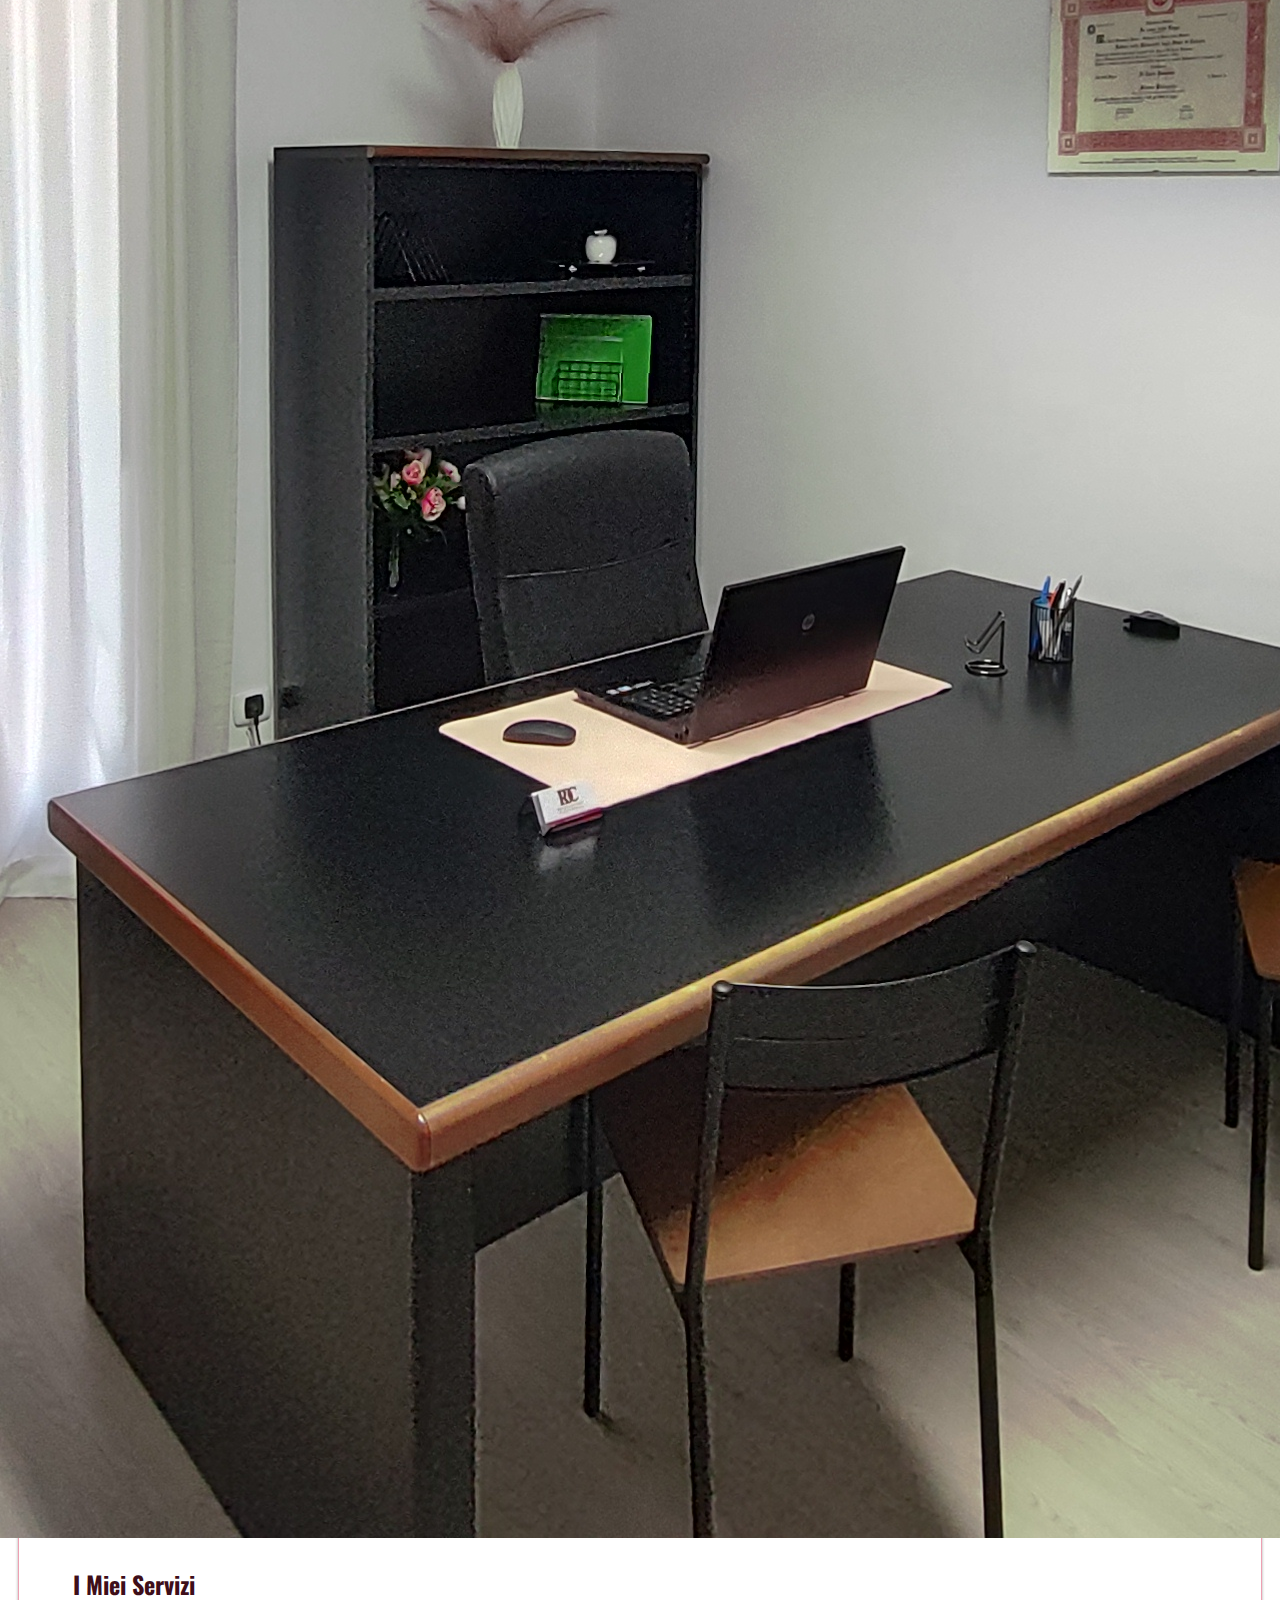
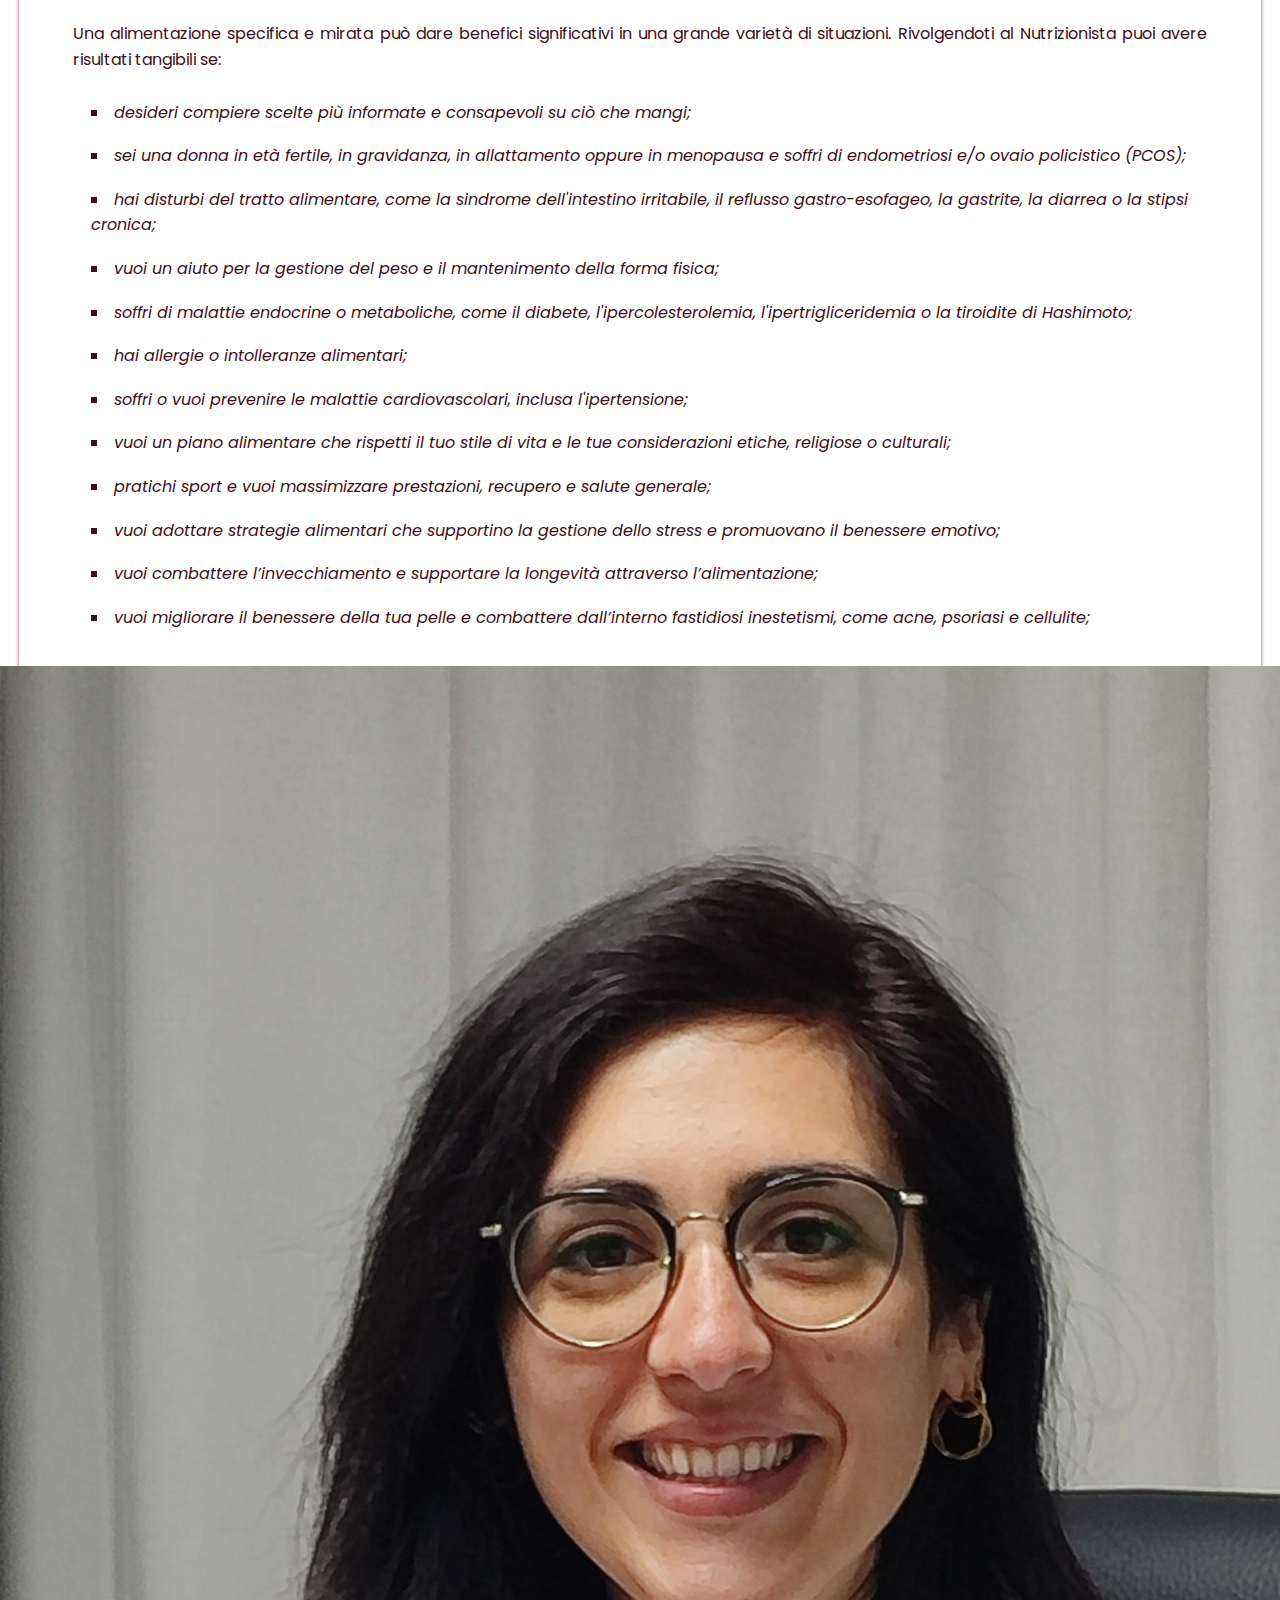
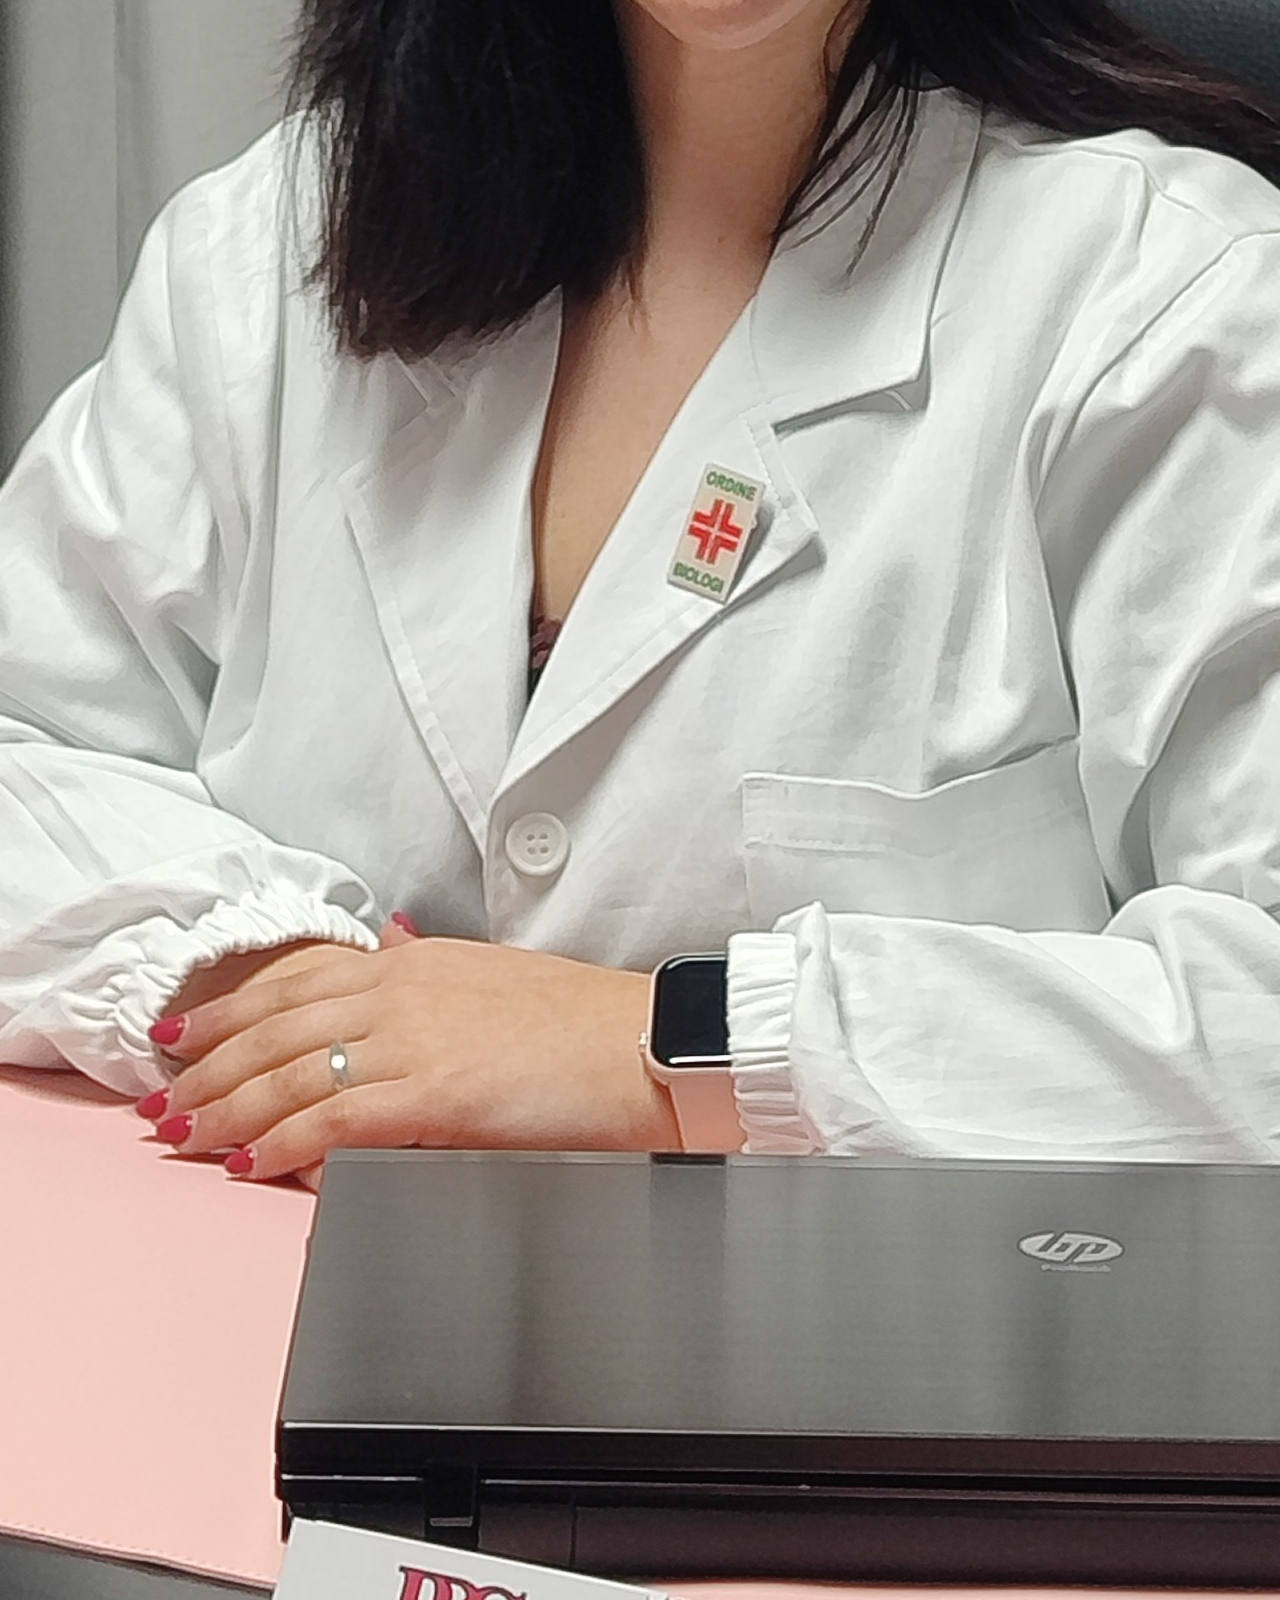
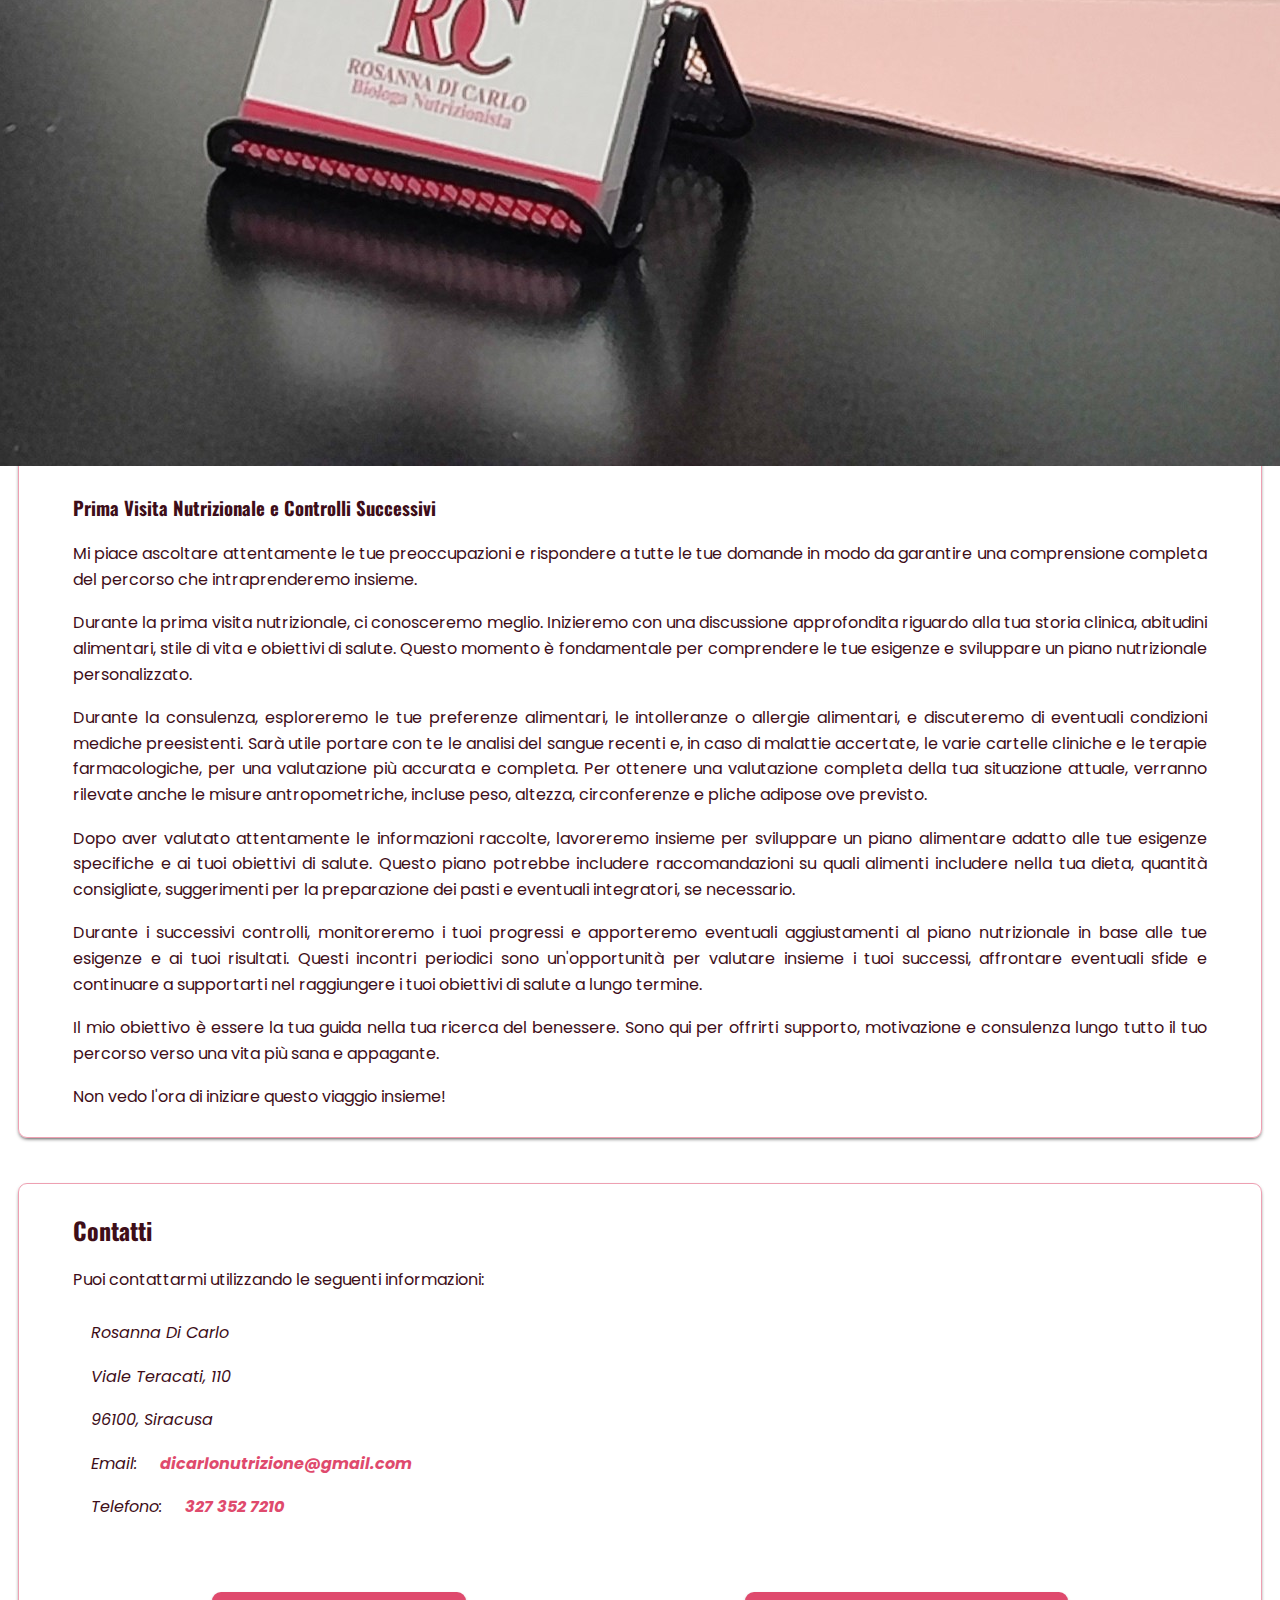
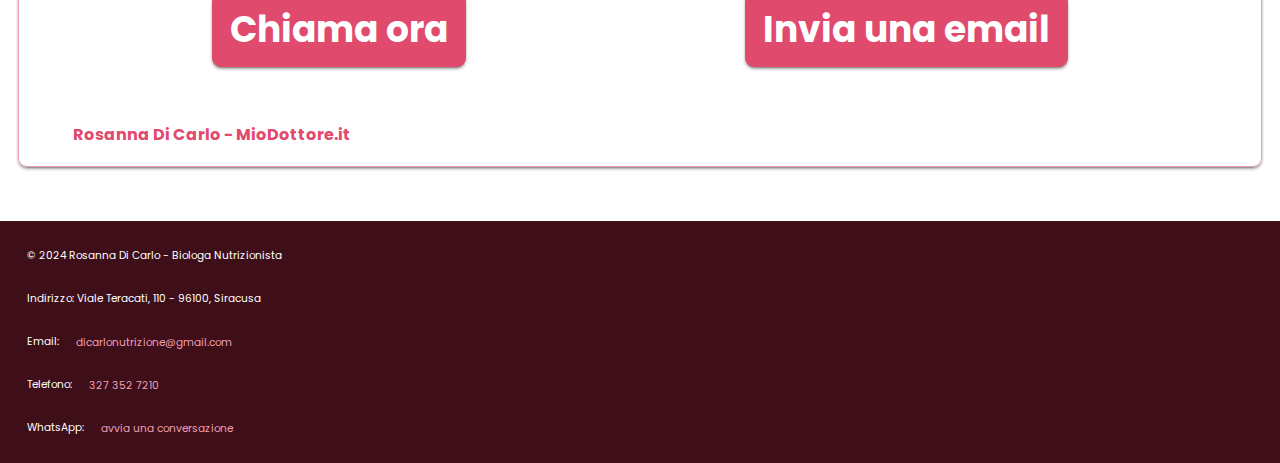
==== commit 58db99af: "Update index.html" ====
--- a/index.html
+++ b/index.html
@@ -1,154 +1,12 @@
 <!DOCTYPE html>
 <html lang="it">
 	<head>
-    		<meta charset="UTF-8">
-    		<meta name="viewport" content="width=device-width, initial-scale=1.0">
-    		<meta name="description" content="Biologa Nutrizionista a Siracusa. Consulenze alimentari di alta qualità basate su metodi scientifici.">
-    		<title>Rosanna Di Carlo - Biologa Nutrizionista a Siracusa</title>
-    		<link rel="icon" href="img/favicon.ico" type="image/x-icon">
-    		<style>
-    	
-        /* Aggiungi qui eventuali stili CSS personalizzati */
-        /* PALETTE DI COLORI:
-        1: #3E0E19; molto scuro, per testi e contorni;
-        2: #A51D3D; acceso, per navbar, footer e/o titoli;
-        3: #DF4A6D; medio, alternativa per navbar, footer e/o titoli; colore dei link;
-        4: #EEA0B2; tenue, non ancora definito, per contrasto con scuro e acceso;
-        5: white; bianco, per sfondo pagina;*/
-/* generale */       
-@import url('https://fonts.googleapis.com/css2?family=Oswald&family=Poppins&display=swap');
-* {
-	box-sizing: border-box;
-	margin: 0;
-	padding: 0;
-	font-family: 'Poppins', sans-serif;
-	/*border: 1px solid black;*/
-	font-family: 'Oswald', serif;
-	}
-/* header */
-header {
-	display: flex;
-	align-items: center;
-	justify-content: center;
-	}
-.logo {
-	width: 90vw;
-	margin: 5vmin 0;
-	}
-/* navbar */
-nav {
-	background-color: #A51D3D;
-	height: 9vmin;
-	position: sticky;
-	top: 0;
-	display: flex;
-	align-items: center;
-	box-shadow: 0 10px 20px -10px black;
-	}
-nav ul {
-	text-align: center;
-	width: 100%;
-	display: flex;
-	justify-content: space-evenly;
-	}
-nav li {
-	list-style-type: none;
-	}
-nav a {
-	color: white;
-	text-decoration: none;
-	font-weight: bold;
-	font-size: 4vmin;
-	}
-nav a:hover, nav a:active {
-	text-decoration: underline;
-	}
-/* main content */
-main {
-	padding: 1vmin 2vmin;
-	line-height: 1.6;
-	color: #3E0E19;
-	}
-main * {
-	padding: inherit;
-	}
-.title {
-	color: #DF4A6D;
-	text-align: center;
-	}
-	}
-h1, h2, h3, h4, h5, h6 {
-	font-family: 'Oswald', serif;
-	font-weight: bold;
-	}
-p, a {
-	font-family: 'Poppins', sans-serif;
-	font-weight: normal;
-	}
-main li {
-	/*margin: 1vmin 0;
-	border: 1px solid #EEA0B2;
-	border-radius: 9px;
-	box-shadow:  0 2px 4px -2px black;*/
-	font-family: 'Poppins', sans-serif;
-	font-style: italic;
-	list-style-type: square;
-	list-style-position: inside;
-	}
-section {
-	margin: 5vmin 0;
-	border: 1px solid #EEA0B2;
-	border-radius: 9px;
-	box-shadow:  0 2px 4px -2px black;
-	scroll-margin-top: 9vmin;
-	padding: inherit;
-	}
-section a {
-	color: #A51D3D;
-	text-decoration: none;
-	}
-section a:hover, section a:active {
-	text-decoration: underline;
-	}
-#home {
-	display: flex;
-	align-items: flex-start;
-	justify-content: center;
-	}
-.profile {
-	max-width: 33.33vw;
-	object-fit:contain;
-	}
-@media screen and (orientation:portrait) {
-	#home {
-		display: flex;
-		align-items: flex-start;
-		flex-wrap: wrap;
-		justify-content: center;
-		}
-	.profile {
-		max-width: 60vw;
-		object-fit:contain;
-		}
-	}
-/* footer */	
-footer {
-	padding: 1.5vmin;
-	background-color: #3E0E19;
-	color: white;
-	font-size: 66%;
-	}
-footer * {
-	padding: inherit;
-	}
-footer a {
-	color: #EEA0B2;
-	text-decoration: none;
-	}
-footer a:hover, footer a:active {
-	text-decoration: underline;
-	}
-		</style>
+		<meta charset="UTF-8">
+		<meta name="viewport" content="width=device-width, initial-scale=1.0">
+		<meta name="description" content="Biologa Nutrizionista a Siracusa. Consulenze alimentari di alta qualità basate su metodi scientifici.">
+		<title>Rosanna Di Carlo - Biologa Nutrizionista a Siracusa</title>
+		<link rel="icon" href="img/favicon.ico" type="image/x-icon">
+		<link rel="stylesheet" href="styles.css">
 	</head>
 	<body>
 		<!-- Intestazione -->
@@ -161,22 +19,22 @@
 				<li>
 					<a href="#home">Home</a>
 				</li>
-			    	<li>
-			    		<a href="#chi-sono">Chi Sono</a>
-		    		</li>
-			    	<li>
-			    		<a href="#servizi">Servizi</a>
-		    		</li>
-			    	<li>
-			    		<a href="#contatti">Contatti</a>
-		    		</li>
+				<li>
+					<a href="#chi-sono">Chi Sono</a>
+				</li>
+				<li>
+					<a href="#servizi">Servizi</a>
+				</li>
+				<li>
+					<a href="#contatti">Contatti</a>
+				</li>
 			</ul>
 		</nav>
 		<main>
 			<h1 class="title">Rosanna Di Carlo - Biologa Nutrizionista a Siracusa</h1>
 			<!-- Sezione Home -->
 			<section id="home">			
-				<img class="profile" src="img/profile_pic.jpg">
+				<img class="round-corners" src="img/studio1.jpg">
 				<div>
 					<h2>Benvenuto nel Mondo del Benessere attraverso l'Alimentazione</h2>
 					<p>Sono la Dott.ssa Rosanna Di Carlo, Biologa Nutrizionista a Siracusa.
@@ -189,119 +47,137 @@
 					</p>
 					<p>Insieme possiamo creare abitudini alimentari sostenibili e raggiungere i tuoi obiettivi di salute e forma fisica.
 					</p>
-					<p>Se sei pronto/a a esplorare un approccio alla nutrizione che privilegia il benessere e il piacere,
-						<br> 
-						<a href="tel:+393273527210">Chiama ora 
-						</a>
-					e prenota la tua consulenza gratuita, oppure 
-						<br>
-						<a href="mailto:dicarlonutrizione@gmail.com">Scrivi una email.
-						</a>
-					</p>
-					<p>— Rosanna Di Carlo, Biologa Nutrizionista a Siracusa</p>
+					<p>Se sei pronto/a a esplorare un approccio alla nutrizione che privilegia il benessere e il piacere, prenota la tua consulenza gratuita 
+						<div class="cta">
+							<a class="cta-link" href="tel:+393273527210">Chiama ora 
+							</a>
+							<a class="cta-link" href="mailto:dicarlonutrizione@gmail.com">Invia una email
+							</a>
+						</div>
+					</p>
+					<!--p>— Rosanna Di Carlo, Biologa Nutrizionista a Siracusa</p-->
 				</div>
 			</section>
 			<!-- Sezione Chi Sono -->
 			<section id="chi-sono">
-				<h2>Chi Sono</h2>
-				<h3>La mia formazione</h3>
-				<p>Ho conseguito la Laurea triennale in Scienze Biologiche e la Laurea magistrale in Scienze della Nutrizione Umana. Iscritta all’
-					<a href="https://www.ordinebiologisicilia.it/elenco-iscritti/">Ordine dei biologi della Sicilia
-					</a>
-				, sono in continua formazione e aggiornamento per garantirti un supporto all’avanguardia. <!--La mia adesione all’Associazione Biologi Nutrizionisti Italiani (ABNI) riflette la promessa di seguire gli standard più elevati nel settore.-->
-				</p>
-				<h3>La mia filosofia</h3>
-				<p>Metto al primo posto l’empatia e l’individualità: il benessere nutrizionale è un percorso unico che abbraccia stili di vita, preferenze personali e obiettivi specifici. Collaboreremo insieme per sviluppare soluzioni personalizzate senza privazioni, trasformando la “dieta” in un percorso sostenibile e senza rinunce, integrato nella tua vita quotidiana per promuovere una cultura alimentare duratura. Ecco i principi a cui mi ispiro:
-				</p>
-				<h4>Scienza come Fondamento</h4>
-				<p>Tutti i consigli che ti propongo sono sempre basati sulla ricerca scientifica più recente nel campo della nutrizione, per far sì che ogni indicazione sia fondata su prove solide e adatta alle tue esigenze specifiche.
-				</p>
-				<h4>Personalizzazione</h4>
-				<p>Non esiste una soluzione universale in materia di alimentazione. Ti offro solo piani alimentari altamente personalizzati e cuciti su misura, considerando la tua biologia, le tue abitudini e preferenze alimentari, i tuoi obiettivi e le tue condizioni specifiche.
-				</p>
-				<h4>Sostenibilità a Lungo Termine</h4>
-				<p>Le diete temporanee e le tendenze passeggere non funzionano. L'obiettivo è farti costruire abitudini alimentari sostenibili che
+				<img class="round-corners" src="img/studio2.jpg">
+				<div>
+					<h2>Chi Sono</h2>
+					<h3>La mia formazione</h3>
+					<p>Ho conseguito la Laurea triennale in Scienze Biologiche e la Laurea magistrale in Scienze della Nutrizione Umana. Iscritta all’
+						<a href="https://www.ordinebiologisicilia.it/elenco-iscritti/">Ordine dei biologi della Sicilia
+						</a>
+					, sono in continua formazione e aggiornamento per garantirti un supporto all’avanguardia. La mia adesione all’Associazione Biologi Nutrizionisti Italiani (ABNI) riflette la promessa di seguire gli standard più elevati nel settore.
+					</p>
+					<h3>La mia filosofia</h3>
+					<p>Metto al primo posto l’empatia e l’individualità: il benessere nutrizionale è un percorso unico che abbraccia stili di vita, preferenze personali e obiettivi specifici. Collaboreremo insieme per sviluppare soluzioni personalizzate senza privazioni, trasformando la “dieta” in un percorso sostenibile e senza rinunce, integrato nella tua vita quotidiana per promuovere una cultura alimentare duratura. Ecco i principi a cui mi ispiro:
+					</p>
+					<h4>Scienza come Fondamento</h4>
+					<p>Tutti i consigli che ti propongo sono sempre basati sulla ricerca scientifica più recente nel campo della nutrizione, per far sì che ogni indicazione sia fondata su prove solide e adatta alle tue esigenze specifiche.
+					</p>
+					<h4>Personalizzazione</h4>
+					<p>Non esiste una soluzione universale in materia di alimentazione. Ti offro solo piani alimentari altamente personalizzati e cuciti su misura, considerando la tua biologia, le tue abitudini e preferenze alimentari, i tuoi obiettivi e le tue condizioni specifiche.
+					</p>
+					<h4>Sostenibilità a Lungo Termine</h4>
+					<p>Le diete temporanee e le tendenze passeggere non funzionano. L'obiettivo è farti costruire abitudini alimentari sostenibili che
 potrai mantenere nel tempo, garantendoti il successo a lungo termine nella gestione del tuo peso e della tua salute.
-				</p>
-				<h4>Socialità e Piacere del Cibo</h4>
-				<p>Incoraggio sempre una relazione positiva con il cibo. Integrare scelte alimentari consapevoli, preservando la socialità, garantisce
+					</p>
+					<h4>Socialità e Piacere del Cibo</h4>
+					<p>Incoraggio sempre una relazione positiva con il cibo. Integrare scelte alimentari consapevoli, preservando la socialità, garantisce
 che il piacere del cibo rimanga al centro del tuo percorso nutrizionale, senza restrizioni e privazioni.
-				</p>
-				<h4>Approccio Olistico</h4>
-				<p>Considero il tuo benessere nel suo complesso, non limitandomi solo agli aspetti nutrizionali. Esploreremo insieme gli elementi chiave del tuo stile di vita, come il sonno, lo stress e l'attività fisica. Per assicurarti un servizio di alto livello su quest’ultimo aspetto, collaboro attivamente con un 
-					<br>
-					<a href="https://gaetanotrigilio.github.io/">Chinesiologo e Personal Trainer 
-					</a>
+					</p>
+					<h4>Approccio Olistico</h4>
+					<p>Considero il tuo benessere nel suo complesso, non limitandomi solo agli aspetti nutrizionali. Esploreremo insieme gli elementi chiave del tuo stile di vita, come il sonno, lo stress e l'attività fisica. Per assicurarti un servizio di alto livello su quest’ultimo aspetto, collaboro attivamente con un 
+						<!--br-->
+						<a href="https://gaetanotrigilio.it/">Chinesiologo e Personal Trainer 
+						</a>
 				che puoi trovare nel mio stesso studio. Questo ti permetterà di ottimizzare i tempi, consentendoti di concentrarti su nutrizione ed esercizio fisico senza stress aggiuntivo.
-				</p>
-				<h3>La mia grande promessa</h3>
-				<p>Voglio accompagnarti in un percorso verso una vita sana e piena, in cui le tue scelte alimentari riflettano la tua unicità e ti
+					</p>
+					<h3>La mia grande promessa</h3>
+					<p>Voglio accompagnarti in un percorso verso una vita sana e piena, in cui le tue scelte alimentari riflettano la tua unicità e ti
 portino verso una salute duratura e soddisfacente. Insieme, lavoreremo per mettere te al centro del processo, permettendoti di prendere il controllo della tua salute e del tuo benessere.
-				</p>
-				<p>La mia grande promessa è di essere al tuo fianco nell'aiutarti a diventare autonomo e consapevole nelle tue scelte alimentari.
-				</p>
+					</p>
+					<p>La mia grande promessa è di essere al tuo fianco nell'aiutarti a diventare autonomo e consapevole nelle tue scelte alimentari.
+					</p>
+				</div>
 			</section>
 			<section id="servizi">
-				<h2>I Miei Servizi</h2>
-				<p>Una alimentazione specifica e mirata può dare benefici significativi in una grande varietà di situazioni. Rivolgendoti al Nutrizionista puoi avere risultati tangibili se:
-				</p>
-				<ul>
-					<li>desideri compiere scelte più informate e consapevoli su ciò che mangi;
-					</li>
-					<li>sei una donna in età fertile, in gravidanza, in allattamento	oppure in menopausa e soffri di endometriosi e/o ovaio policistico (PCOS);
-					</li>
-					<li>hai disturbi del tratto alimentare, come la sindrome dell'intestino irritabile, il reflusso gastro-esofageo, la gastrite, la diarrea o la stipsi cronica;
-					</li>
-					<li>vuoi un aiuto per la gestione del peso e il mantenimento della forma fisica;
-					</li>
-					<li>soffri di malattie endocrine o metaboliche,  come il diabete, l'ipercolesterolemia, l'ipertrigliceridemia o la tiroidite di Hashimoto;
-					</li>
-					<li>hai allergie o intolleranze alimentari;
-					</li>
-					<li>soffri o vuoi prevenire le malattie cardiovascolari, inclusa l'ipertensione;
-					</li>
-					<li>vuoi un piano alimentare che rispetti il tuo stile di vita e le tue considerazioni etiche, religiose o culturali;
-					</li>
-					<li>pratichi sport e vuoi massimizzare prestazioni, recupero e salute generale;
-					</li>
-					<li>vuoi adottare strategie alimentari che supportino la gestione dello stress e promuovano il benessere emotivo;
-					</li>
-					<li>vuoi combattere l’invecchiamento e supportare la longevità attraverso l’alimentazione;
-					</li>
-					<li>vuoi migliorare il benessere della tua pelle e combattere dall’interno fastidiosi inestetismi, come acne, psoriasi e cellulite;
-					</li>
-				</ul>
-				<h3>Prima Visita Nutrizionale e Controlli Successivi</h3>
-				<p>Mi piace ascoltare attentamente le tue preoccupazioni e rispondere a tutte le tue domande in modo da garantire una comprensione completa del percorso che intraprenderemo insieme.
-				</p>
-				<p>Durante la prima visita nutrizionale, ci conosceremo meglio. Inizieremo con una discussione approfondita riguardo alla tua storia clinica, abitudini alimentari, stile di vita e obiettivi di salute. Questo momento è fondamentale per comprendere le tue esigenze e sviluppare un piano nutrizionale personalizzato.
-				</p>
-				<p>Durante la consulenza, esploreremo le tue preferenze alimentari, le intolleranze o allergie alimentari, e discuteremo di eventuali condizioni mediche preesistenti. Sarà utile portare con te le analisi del sangue recenti e, in caso di malattie accertate, le varie cartelle cliniche e le terapie farmacologiche, per una valutazione più accurata e completa. Per ottenere una valutazione completa della tua situazione attuale, verranno rilevate anche le misure antropometriche, incluse peso, altezza, circonferenze e pliche adipose ove previsto.
-				</p>
-				<p>Dopo aver valutato attentamente le informazioni raccolte, lavoreremo insieme per sviluppare un piano alimentare adatto alle tue esigenze specifiche e ai tuoi obiettivi di salute. Questo piano potrebbe includere raccomandazioni su quali alimenti includere nella tua dieta, quantità consigliate, suggerimenti per la preparazione dei pasti e eventuali integratori, se necessario.
-				</p>
-				<p>Durante i successivi controlli, monitoreremo i tuoi progressi e apporteremo eventuali aggiustamenti al piano nutrizionale in base alle tue esigenze e ai tuoi risultati. Questi incontri periodici sono un'opportunità per valutare insieme i tuoi successi, affrontare eventuali sfide e continuare a supportarti nel raggiungere i tuoi obiettivi di salute a lungo termine.
-				</p>
-				<p>Il mio obiettivo è essere la tua guida nella tua ricerca del benessere. Sono qui per offrirti supporto, motivazione e consulenza lungo tutto il tuo percorso verso una vita più sana e appagante.
-				</p>
-				<p>Non vedo l'ora di iniziare questo viaggio insieme!
-				</p>
+				<img class="round-corners" src="img/studio3.jpg">
+				<div>
+					<h2>I Miei Servizi</h2>
+					<p>Una alimentazione specifica e mirata può dare benefici significativi in una grande varietà di situazioni. Rivolgendoti al Nutrizionista puoi avere risultati tangibili se:
+					</p>
+					<ul>
+						<li>desideri compiere scelte più informate e consapevoli su ciò che mangi;
+						</li>
+						<li>sei una donna in età fertile, in gravidanza, in allattamento	oppure in menopausa e soffri di endometriosi e/o ovaio policistico (PCOS);
+						</li>
+						<li>hai disturbi del tratto alimentare, come la sindrome dell'intestino irritabile, il reflusso gastro-esofageo, la gastrite, la diarrea o la stipsi cronica;
+						</li>
+						<li>vuoi un aiuto per la gestione del peso e il mantenimento della forma fisica;
+						</li>
+						<li>soffri di malattie endocrine o metaboliche,  come il diabete, l'ipercolesterolemia, l'ipertrigliceridemia o la tiroidite di Hashimoto;
+						</li>
+						<li>hai allergie o intolleranze alimentari;
+						</li>
+						<li>soffri o vuoi prevenire le malattie cardiovascolari, inclusa l'ipertensione;
+						</li>
+						<li>vuoi un piano alimentare che rispetti il tuo stile di vita e le tue considerazioni etiche, religiose o culturali;
+						</li>
+						<li>pratichi sport e vuoi massimizzare prestazioni, recupero e salute generale;
+						</li>
+						<li>vuoi adottare strategie alimentari che supportino la gestione dello stress e promuovano il benessere emotivo;
+						</li>
+						<li>vuoi combattere l’invecchiamento e supportare la longevità attraverso l’alimentazione;
+						</li>
+						<li>vuoi migliorare il benessere della tua pelle e combattere dall’interno fastidiosi inestetismi, come acne, psoriasi e cellulite;
+						</li>
+					</ul>
+				</div>
+				<img class="round-corners" src="img/studio4.jpg">
+				<div>
+					<h3>Prima Visita Nutrizionale e Controlli Successivi</h3>
+					<p>Mi piace ascoltare attentamente le tue preoccupazioni e rispondere a tutte le tue domande in modo da garantire una comprensione completa del percorso che intraprenderemo insieme.
+					</p>
+					<p>Durante la prima visita nutrizionale, ci conosceremo meglio. Inizieremo con una discussione approfondita riguardo alla tua storia clinica, abitudini alimentari, stile di vita e obiettivi di salute. Questo momento è fondamentale per comprendere le tue esigenze e sviluppare un piano nutrizionale personalizzato.
+					</p>
+					<p>Durante la consulenza, esploreremo le tue preferenze alimentari, le intolleranze o allergie alimentari, e discuteremo di eventuali condizioni mediche preesistenti. Sarà utile portare con te le analisi del sangue recenti e, in caso di malattie accertate, le varie cartelle cliniche e le terapie farmacologiche, per una valutazione più accurata e completa. Per ottenere una valutazione completa della tua situazione attuale, verranno rilevate anche le misure antropometriche, incluse peso, altezza, circonferenze e pliche adipose ove previsto.
+					</p>
+					<p>Dopo aver valutato attentamente le informazioni raccolte, lavoreremo insieme per sviluppare un piano alimentare adatto alle tue esigenze specifiche e ai tuoi obiettivi di salute. Questo piano potrebbe includere raccomandazioni su quali alimenti includere nella tua dieta, quantità consigliate, suggerimenti per la preparazione dei pasti e eventuali integratori, se necessario.
+					</p>
+					<p>Durante i successivi controlli, monitoreremo i tuoi progressi e apporteremo eventuali aggiustamenti al piano nutrizionale in base alle tue esigenze e ai tuoi risultati. Questi incontri periodici sono un'opportunità per valutare insieme i tuoi successi, affrontare eventuali sfide e continuare a supportarti nel raggiungere i tuoi obiettivi di salute a lungo termine.
+					</p>
+					<p>Il mio obiettivo è essere la tua guida nella tua ricerca del benessere. Sono qui per offrirti supporto, motivazione e consulenza lungo tutto il tuo percorso verso una vita più sana e appagante.
+					</p>
+					<p>Non vedo l'ora di iniziare questo viaggio insieme!
+					</p>
+				</div>
 			</section>
 		<!-- Sezione Contatti -->
 			<section id="contatti">
-				<h2>Contatti</h2>    
-				<p>Puoi contattarmi utilizzando le seguenti informazioni:</p>
-				<address>
-					<p>Rosanna Di Carlo</p>
-					<p>Viale Teracati, 110</p>
-					<p>96100, Siracusa</p>
-					<p>Email: 
-						<a href="mailto:dicarlonutrizione@gmail.com">dicarlonutrizione@gmail.com</a>
-					</p>    
-					<p>Telefono: 
-						<a href="tel:3273527210">327 352 7210</a>
-					</p>
-				</address>
+				<div>
+					<h2>Contatti</h2>    
+					<p>Puoi contattarmi utilizzando le seguenti informazioni:</p>
+					<address>
+						<p>Rosanna Di Carlo</p>
+						<p>Viale Teracati, 110</p>
+						<p>96100, Siracusa</p>
+						<p>Email: 
+							<a href="mailto:dicarlonutrizione@gmail.com">dicarlonutrizione@gmail.com</a>
+						</p>    
+						<p>Telefono: 
+							<a href="tel:3273527210">327 352 7210</a>
+						</p>
+					</address>
+					<div class="cta">
+								<a class="cta-link" href="tel:+393273527210">Chiama ora 
+								</a>
+								<a class="cta-link" href="mailto:dicarlonutrizione@gmail.com">Invia una email
+								</a>
+					</div>
+					<a id="zl-url" class="zl-url" href="https://www.miodottore.it/rosanna-di-carlo-3/nutrizionista/siracusa" rel="nofollow" data-zlw-doctor="rosanna-di-carlo-3" data-zlw-type="big" data-zlw-opinion="false" data-zlw-hide-branding="true" data-zlw-saas-only="true">Rosanna Di Carlo - MioDottore.it</a>
+				</div>
+				<script>!function($_x,_s,id){var js,fjs=$_x.getElementsByTagName(_s)[0];if(!$_x.getElementById(id)){js = $_x.createElement(_s);js.id = id;js.src = "https://platform.docplanner.com/js/widget.js";fjs.parentNode.insertBefore(js,fjs);}}(document,"script","zl-widget-s");</script>
 			</section>
 		</main>
 		<!-- Piede di Pagina -->
@@ -314,6 +190,9 @@
 	    		<p>Telefono: 
 				<a href="tel:3273527210">327 352 7210</a>
 			</p>
+			<p>WhatsApp: 
+					<a href="https://wa.me/393273527210" alt="Avvia una conversazione su WhatsApp" title="clicca per avviare una chat su Whatsapp">avvia una conversazione</a>
+				</p>
 			<!--p>Social: 
 	    			<a href="https://www.facebook.com/tuapagina" target="_blank" rel="noopener noreferrer">Facebook</a>
 	    			<a href="https://www.instagram.com/tuoaccount" target="_blank" rel="noopener noreferrer">Instagram</a>
--- a/styles.css
+++ b/styles.css
@@ -0,0 +1,182 @@
+        /* Aggiungi qui eventuali stili CSS personalizzati */
+        /* PALETTE DI COLORI:
+        1: #3E0E19; molto scuro, per testi e contorni;
+        2: #A51D3D; acceso, per navbar, footer e/o titoli;
+        3: #DF4A6D; medio, alternativa per navbar, footer e/o titoli; colore dei link;
+        4: #EEA0B2; tenue, non ancora definito, per contrasto con scuro e acceso;
+        5: white; bianco, per sfondo pagina;*/
+/* generale */       
+@import url('https://fonts.googleapis.com/css2?family=Oswald&family=Poppins&display=swap');
+* {
+	box-sizing: border-box;
+	margin: 0;
+	padding: 0;
+	font-family: 'Poppins', sans-serif;
+	/*border: 1px solid black;*/
+	font-family: 'Oswald', serif;
+	scroll-behavior: smooth;
+	}
+/* header */
+header {
+	display: flex;
+	align-items: center;
+	justify-content: center;
+	}
+.logo {
+	width: 90vw;
+	margin: 5vmin 0;
+	}
+/* navbar */
+nav {
+	background-color: #A51D3D;
+	height: 9vmin;
+	position: sticky;
+	top: 0;
+	display: flex;
+	align-items: center;
+	box-shadow: 0 10px 20px -10px black;
+	}
+nav ul {
+	text-align: center;
+	width: 100%;
+	display: flex;
+	justify-content: space-evenly;
+	}
+nav li {
+	list-style-type: none;
+	}
+nav a {
+	color: white;
+	text-decoration: none;
+	font-weight: bold;
+	font-size: 4vmin;
+	}
+nav a:hover, nav a:active {
+	text-decoration: underline;
+	}
+/* main content */
+main {
+	padding: 1vmin 2vmin;
+	line-height: 1.6;
+	color: #3E0E19;
+	}
+main * {
+	padding: inherit;
+	}
+.title {
+	color: #DF4A6D;
+	text-align: center;
+	}
+	}
+h1, h2, h3, h4, h5, h6 {
+	font-family: 'Oswald', serif;
+	font-weight: bold;
+	}
+p {
+	font-family: 'Poppins', sans-serif;
+	font-weight: normal;
+	text-align: justify;
+	}
+a {
+	font-family: 'Poppins', sans-serif;
+	font-weight: normal;
+			}
+main li {
+	/*margin: 1vmin 0;
+	border: 1px solid #EEA0B2;
+	border-radius: 9px;
+	box-shadow:  0 2px 4px -2px black;*/
+	font-family: 'Poppins', sans-serif;
+	font-style: italic;
+	list-style-type: square;
+	list-style-position: inside;
+	}
+section {
+	margin: 5vmin 0;
+	border: 1px solid #EEA0B2;
+	border-radius: 9px;
+	box-shadow:  0 2px 4px -2px black;
+	scroll-margin-top: 9vmin;
+	padding: inherit;
+	}
+section a {
+	color: #DF4A6D /*#A51D3D*/;
+	text-decoration: none;
+	font-weight: bold;
+	}
+section a:hover, section a:active {
+	text-decoration: underline;
+	}
+#home {
+	display: flex;
+	align-items: flex-start;
+	justify-content: center;
+	}
+#chi-sono {
+	display: flex;
+	flex-wrap: wrap;
+	align-items: flex-start;
+	justify-content: center;
+	}
+#servizi {
+	display: flex;
+	flex-wrap: wrap;
+	align-items: flex-start;
+	justify-content: center;
+	}
+.profile {
+	/*margin: 0;*/
+	padding: 0;
+	max-width: 33.33vw;
+	object-fit:contain;
+	border-radius: 9px;
+	box-shadow: 0 2px 4px -2px black;
+	}
+.cta {
+	display: flex;
+	justify-content: space-around;
+}
+.cta-link {
+	background-color: #DF4A6D /*#A51D3D*/;
+	color: white;
+	font-size: 4vmin;
+	font-weight: bold;
+	border-radius: 9px;
+	box-shadow: 0 2px 4px -2px black;
+	align-items: center;
+	justify-content: center;
+	margin: 5vmin 0;
+}
+@media screen and (orientation:portrait) {
+	#home, #chi-sono, #servizi {
+		display: flex;
+		align-items: flex-start;
+		flex-wrap: wrap;
+		justify-content: center;
+		}
+	.profile {
+		margin: 2vmin 0;
+		padding: 0;
+		max-width: 90vw;
+		object-fit:contain;
+		border-radius: 9px;
+		box-shadow:  0 2px 4px -2px black;
+		}
+	}
+/* footer */	
+footer {
+	padding: 1.5vmin;
+	background-color: #3E0E19;
+	color: white;
+	font-size: 66%;
+	}
+footer * {
+	padding: inherit;
+	}
+footer a {
+	color: #EEA0B2;
+	text-decoration: none;
+	}
+footer a:hover, footer a:active {
+	text-decoration: underline;
+	}
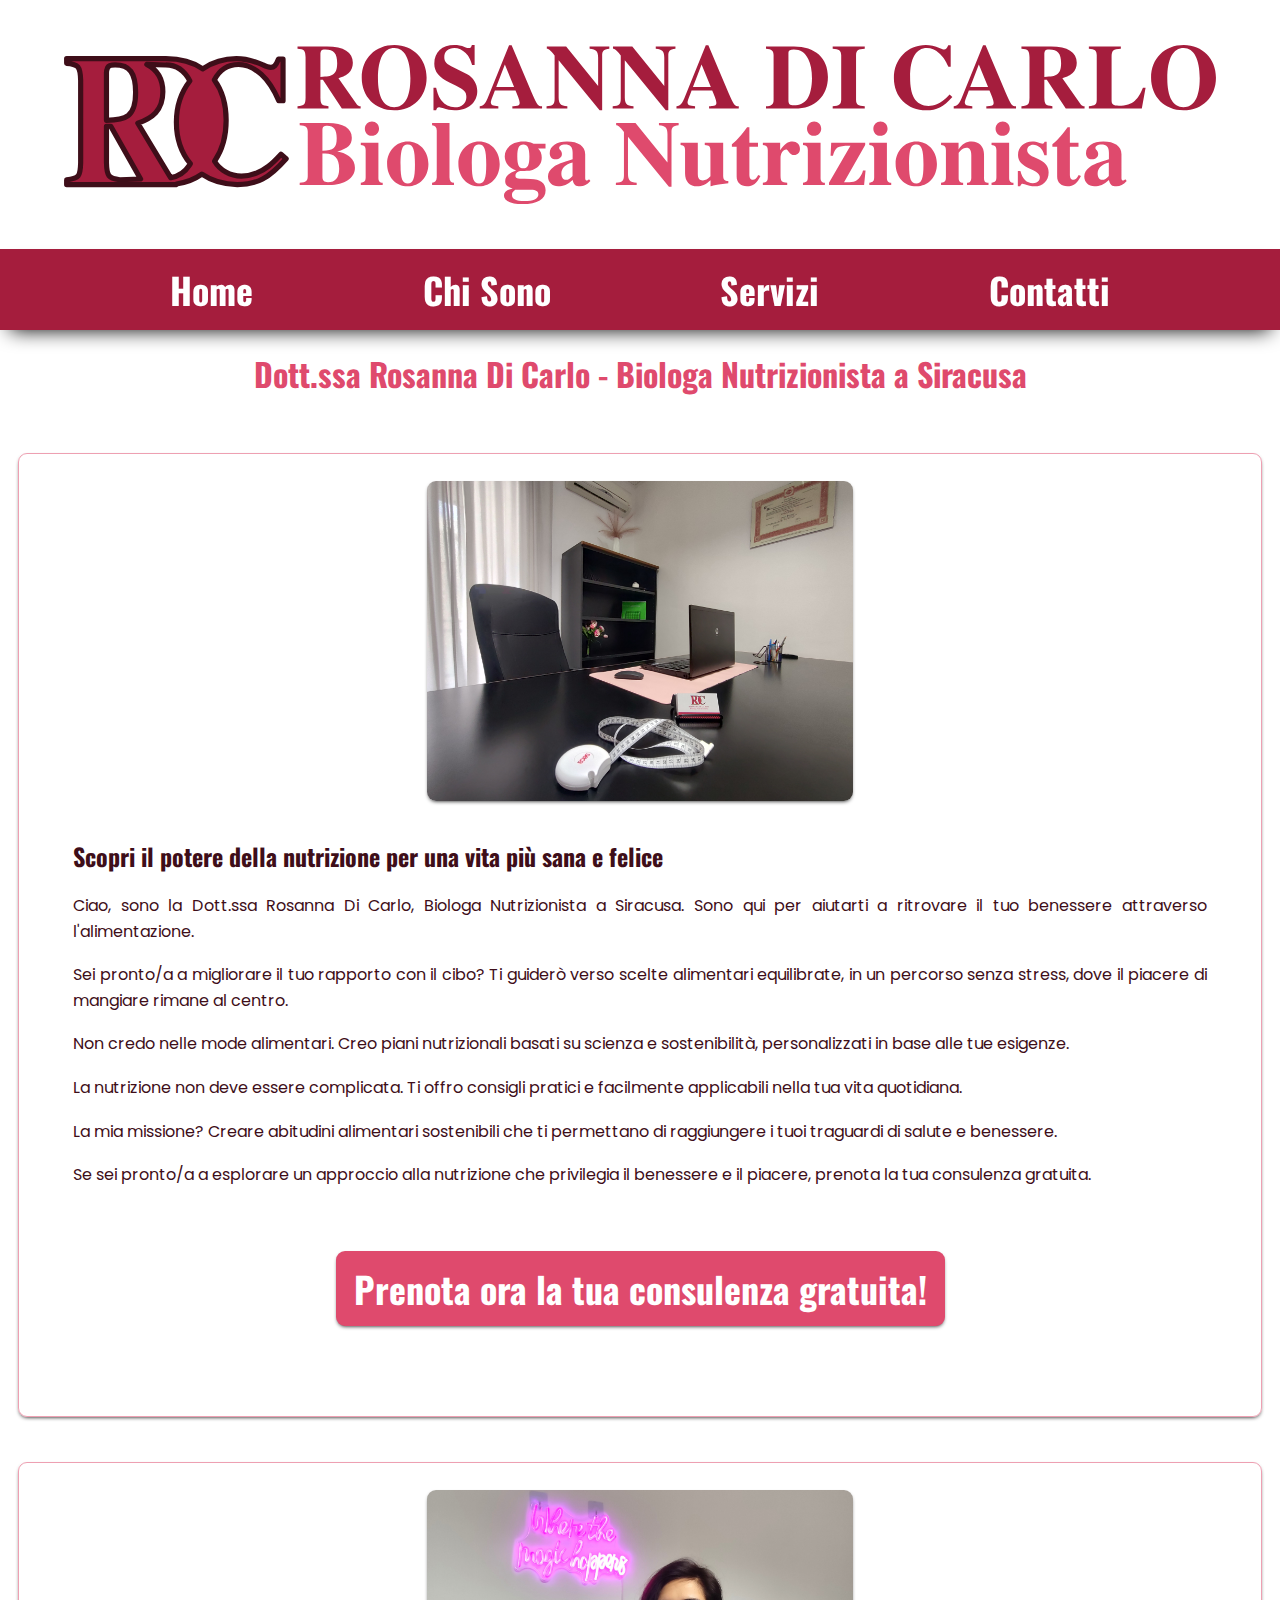
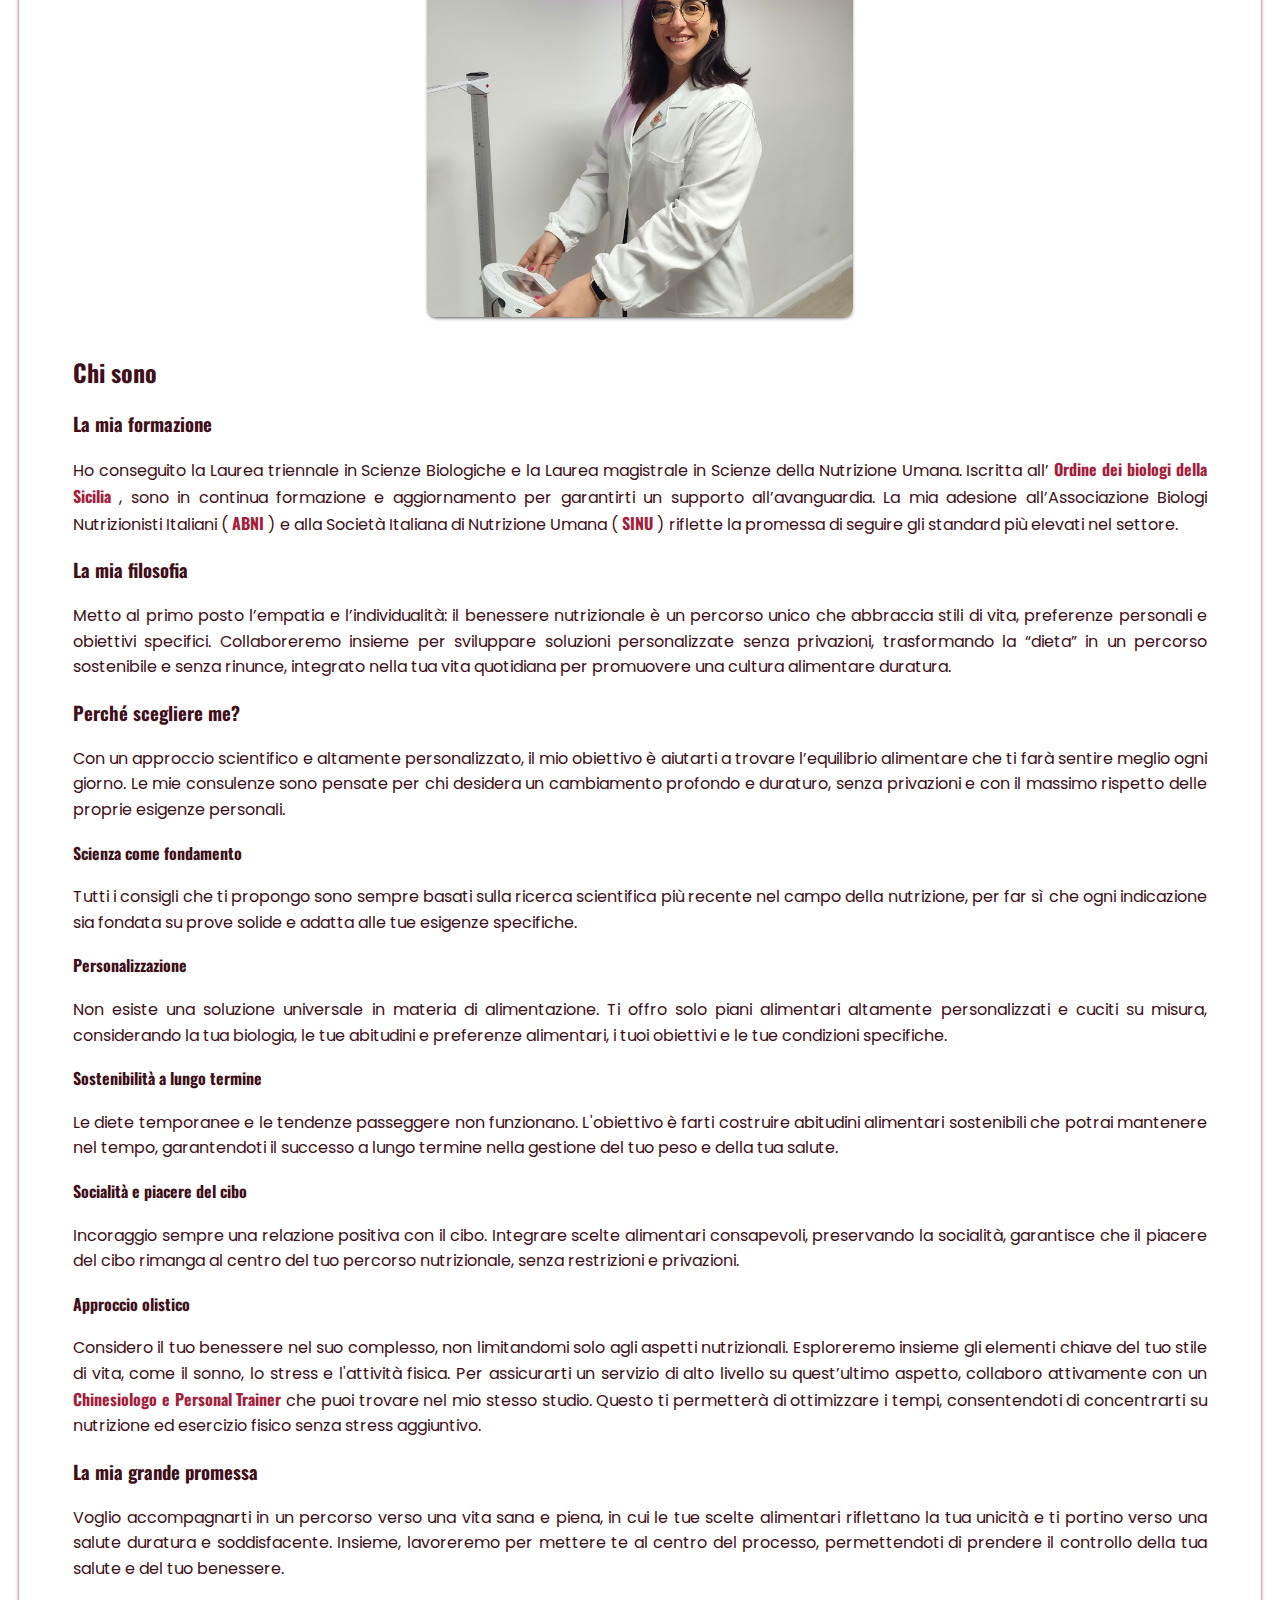
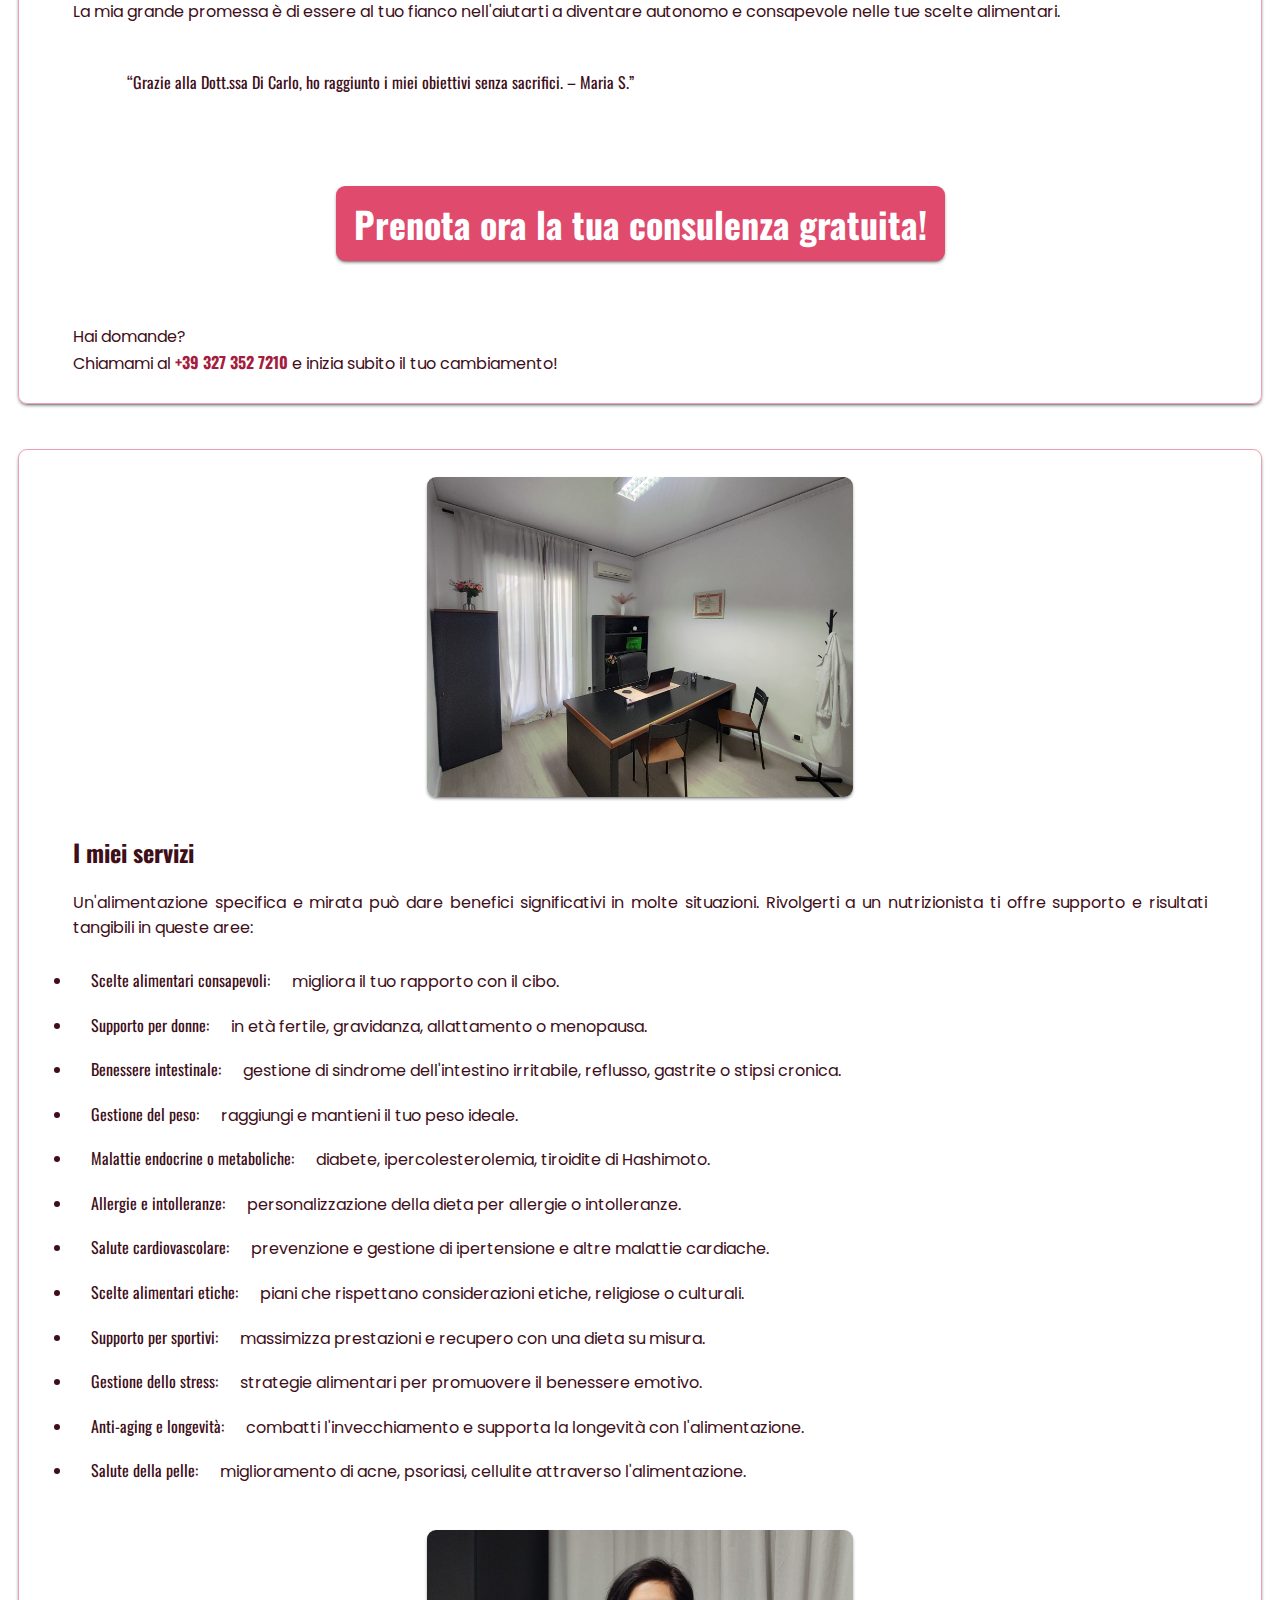
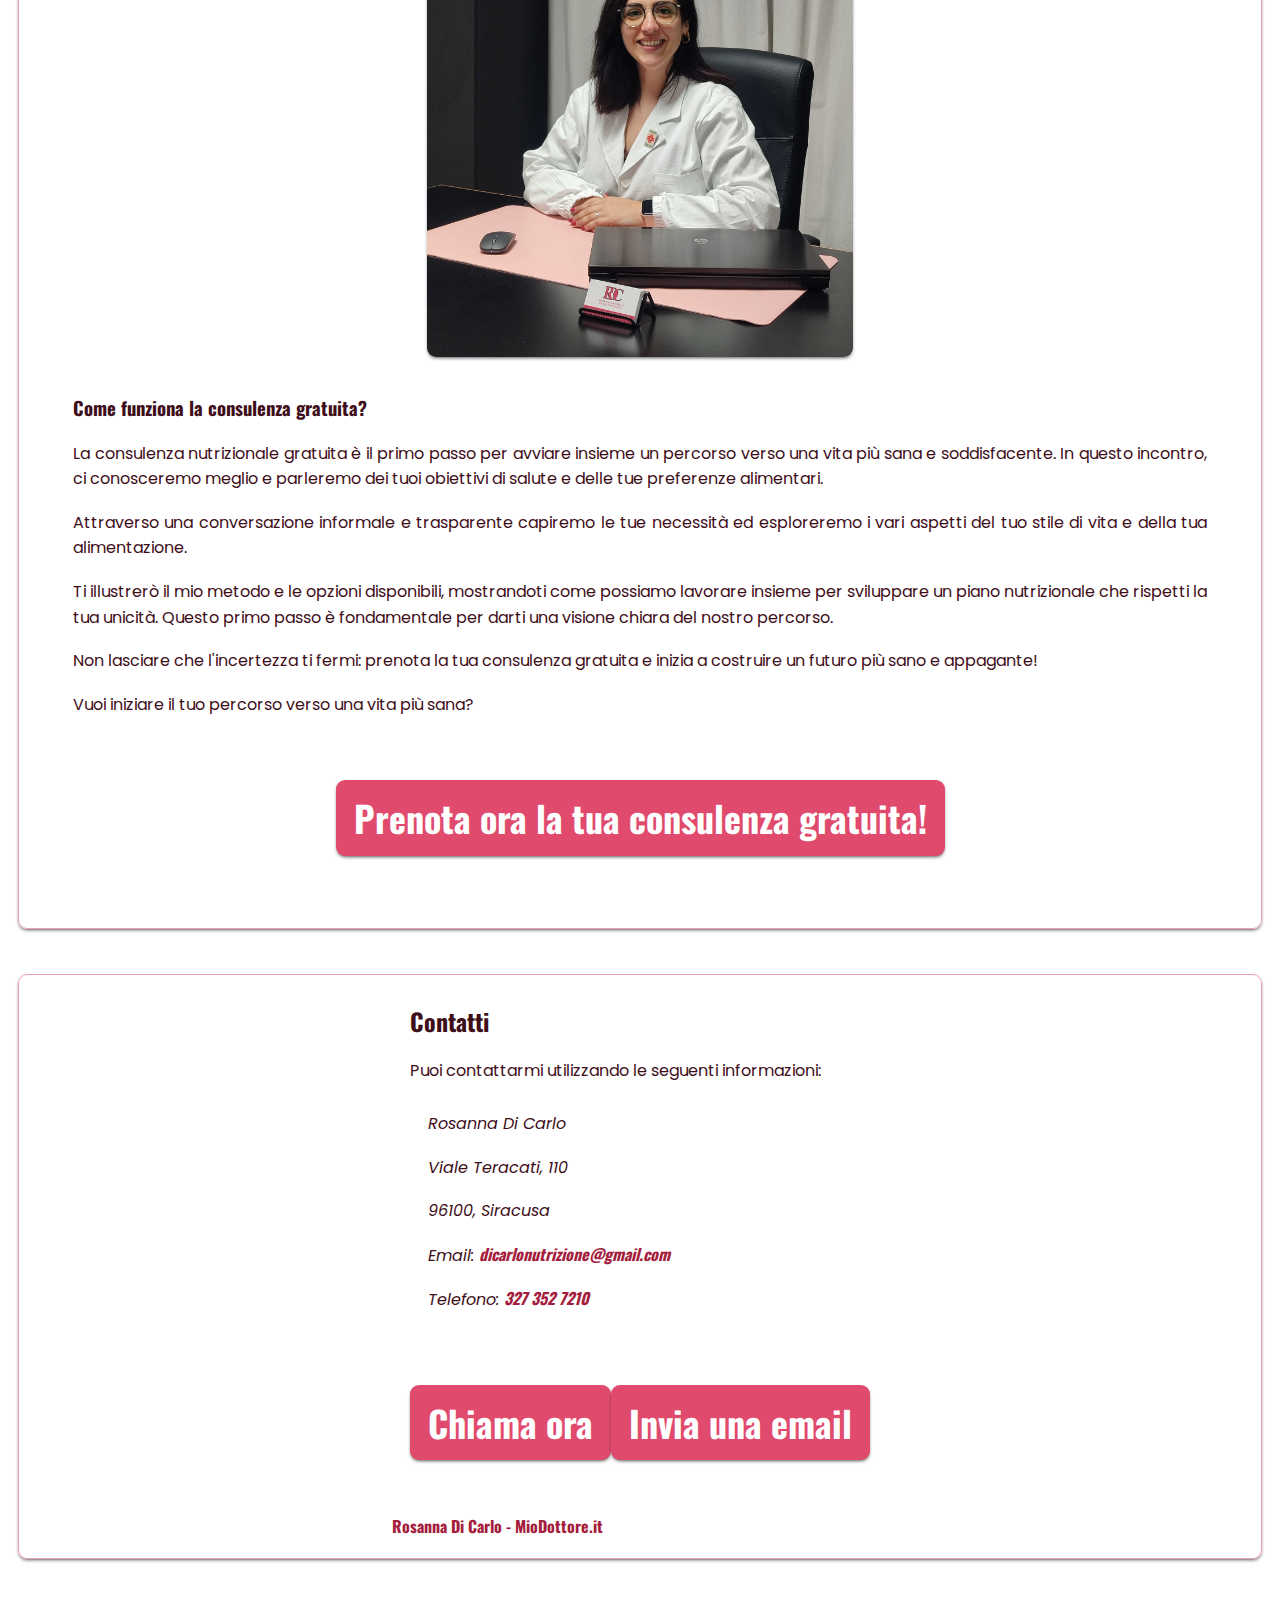
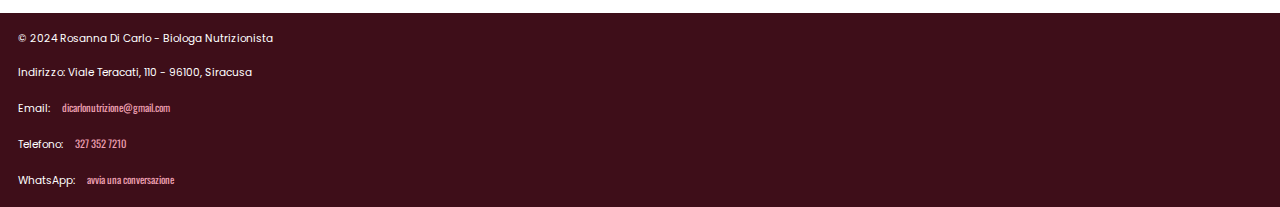
==== commit 5b18004a: "Update index.html" ====
--- a/index.html
+++ b/index.html
@@ -3,8 +3,8 @@
 	<head>
 		<meta charset="UTF-8">
 		<meta name="viewport" content="width=device-width, initial-scale=1.0">
-		<meta name="description" content="Biologa Nutrizionista a Siracusa. Consulenze alimentari di alta qualità basate su metodi scientifici.">
-		<title>Rosanna Di Carlo - Biologa Nutrizionista a Siracusa</title>
+		<meta name="description" content="Scopri come migliorare la tua salute con una nutrizionista esperta a Siracusa. Prenota una consulenza gratuita con la Dott.ssa Rosanna Di Carlo e inizia il tuo percorso verso il benessere!">
+		<title>Nutrizionista a Siracusa -  Dott.ssa Rosanna Di Carlo | Consulenze Personalizzate per il Tuo Benessere</title>
 		<link rel="icon" href="img/favicon.ico" type="image/x-icon">
 		<link rel="stylesheet" href="styles.css">
 	</head>
@@ -31,128 +31,125 @@
 			</ul>
 		</nav>
 		<main>
-			<h1 class="title">Rosanna Di Carlo - Biologa Nutrizionista a Siracusa</h1>
+			<h1 class="title">Dott.ssa Rosanna Di Carlo - Biologa Nutrizionista a Siracusa</h1>
 			<!-- Sezione Home -->
 			<section id="home">			
 				<img class="round-corners" src="img/studio1.jpg">
 				<div>
-					<h2>Benvenuto nel Mondo del Benessere attraverso l'Alimentazione</h2>
-					<p>Sono la Dott.ssa Rosanna Di Carlo, Biologa Nutrizionista a Siracusa.
-					</p>
-					<p>Sono qui per condividere con te la mia passione per la nutrizione e guidarti verso scelte alimentari equilibrate, per accompagnarti in un percorso di apprendimento senza stress, dove la socialità e il piacere del cibo rimangono al centro.
-					</p>
-					<p>Rompo gli schemi delle mode passeggere, concentrandomi su piani studiati scientificamente che favoriscano il benessere a lungo termine. Per questo ti propongo protocolli alimentari altamente personalizzati, cuciti su misura per le tue esigenze.
-					</p>
-					<p>Mi impegno a rendere la nutrizione comprensibile e accessibile a chiunque, fornendo suggerimenti pratici che puoi integrare facilmente nella tua vita quotidiana.
-					</p>
-					<p>Insieme possiamo creare abitudini alimentari sostenibili e raggiungere i tuoi obiettivi di salute e forma fisica.
-					</p>
-					<p>Se sei pronto/a a esplorare un approccio alla nutrizione che privilegia il benessere e il piacere, prenota la tua consulenza gratuita 
+					<h2>Scopri il potere della nutrizione per una vita più sana e felice</h2>
+					<p>Ciao, sono la Dott.ssa Rosanna Di Carlo, Biologa Nutrizionista a Siracusa. Sono qui per aiutarti a ritrovare il tuo benessere attraverso l'alimentazione.</p>
+					<p>Sei pronto/a a migliorare il tuo rapporto con il cibo? Ti guiderò verso scelte alimentari equilibrate, in un percorso senza stress, dove il piacere di mangiare rimane al centro.</p>
+					<p>Non credo nelle mode alimentari. Creo piani nutrizionali basati su scienza e sostenibilità, personalizzati in base alle tue esigenze.</p>
+					<p>La nutrizione non deve essere complicata. Ti offro consigli pratici e facilmente applicabili nella tua vita quotidiana.</p>
+					<p>La mia missione? Creare abitudini alimentari sostenibili che ti permettano di raggiungere i tuoi traguardi di salute e benessere.</p>
+					<p>Se sei pronto/a a esplorare un approccio alla nutrizione che privilegia il benessere e il piacere, prenota la tua consulenza gratuita.
 						<div class="cta">
-							<a class="cta-link" href="tel:+393273527210">Chiama ora 
-							</a>
-							<a class="cta-link" href="mailto:dicarlonutrizione@gmail.com">Invia una email
-							</a>
+							<a class="cta-link" href="tel:+393273527210">Prenota ora la tua consulenza gratuita!</a>
+							<!--a class="cta-link" href="mailto:dicarlonutrizione@gmail.com">Contattami per iniziare il tuo percorso di benessere!</a-->
 						</div>
 					</p>
 					<!--p>— Rosanna Di Carlo, Biologa Nutrizionista a Siracusa</p-->
 				</div>
 			</section>
-			<!-- Sezione Chi Sono -->
 			<section id="chi-sono">
 				<img class="round-corners" src="img/studio2.jpg">
 				<div>
-					<h2>Chi Sono</h2>
+					<h2>Chi sono</h2>
 					<h3>La mia formazione</h3>
 					<p>Ho conseguito la Laurea triennale in Scienze Biologiche e la Laurea magistrale in Scienze della Nutrizione Umana. Iscritta all’
-						<a href="https://www.ordinebiologisicilia.it/elenco-iscritti/">Ordine dei biologi della Sicilia
-						</a>
-					, sono in continua formazione e aggiornamento per garantirti un supporto all’avanguardia. La mia adesione all’Associazione Biologi Nutrizionisti Italiani (ABNI) riflette la promessa di seguire gli standard più elevati nel settore.
-					</p>
+						<a href="https://www.ordinebiologisicilia.it/elenco-iscritti/">Ordine dei biologi della Sicilia</a>
+					, sono in continua formazione e aggiornamento per garantirti un supporto all’avanguardia. La mia adesione all’Associazione Biologi Nutrizionisti Italiani (
+						<a href="https://abni.it">ABNI</a>
+					) e alla Società Italiana di Nutrizione Umana (
+						<a href="https://sinu.it">SINU</a>
+					) riflette la promessa di seguire gli standard più elevati nel settore.</p>
 					<h3>La mia filosofia</h3>
-					<p>Metto al primo posto l’empatia e l’individualità: il benessere nutrizionale è un percorso unico che abbraccia stili di vita, preferenze personali e obiettivi specifici. Collaboreremo insieme per sviluppare soluzioni personalizzate senza privazioni, trasformando la “dieta” in un percorso sostenibile e senza rinunce, integrato nella tua vita quotidiana per promuovere una cultura alimentare duratura. Ecco i principi a cui mi ispiro:
-					</p>
-					<h4>Scienza come Fondamento</h4>
-					<p>Tutti i consigli che ti propongo sono sempre basati sulla ricerca scientifica più recente nel campo della nutrizione, per far sì che ogni indicazione sia fondata su prove solide e adatta alle tue esigenze specifiche.
-					</p>
+					<p>Metto al primo posto l’empatia e l’individualità: il benessere nutrizionale è un percorso unico che abbraccia stili di vita, preferenze personali e obiettivi specifici. Collaboreremo insieme per sviluppare soluzioni personalizzate senza privazioni, trasformando la “dieta” in un percorso sostenibile e senza rinunce, integrato nella tua vita quotidiana per promuovere una cultura alimentare duratura.</p>
+					<h3>Perché scegliere me?</h3>
+					<p>Con un approccio scientifico e altamente personalizzato, il mio obiettivo è aiutarti a trovare l’equilibrio alimentare che ti farà sentire meglio ogni giorno. Le mie consulenze sono pensate per chi desidera un cambiamento profondo e duraturo, senza privazioni e con il massimo rispetto delle proprie esigenze personali.</p>
+					<h4>Scienza come fondamento</h4>
+					<p>Tutti i consigli che ti propongo sono sempre basati sulla ricerca scientifica più recente nel campo della nutrizione, per far sì che ogni indicazione sia fondata su prove solide e adatta alle tue esigenze specifiche.</p>
 					<h4>Personalizzazione</h4>
-					<p>Non esiste una soluzione universale in materia di alimentazione. Ti offro solo piani alimentari altamente personalizzati e cuciti su misura, considerando la tua biologia, le tue abitudini e preferenze alimentari, i tuoi obiettivi e le tue condizioni specifiche.
-					</p>
-					<h4>Sostenibilità a Lungo Termine</h4>
-					<p>Le diete temporanee e le tendenze passeggere non funzionano. L'obiettivo è farti costruire abitudini alimentari sostenibili che
-potrai mantenere nel tempo, garantendoti il successo a lungo termine nella gestione del tuo peso e della tua salute.
-					</p>
-					<h4>Socialità e Piacere del Cibo</h4>
-					<p>Incoraggio sempre una relazione positiva con il cibo. Integrare scelte alimentari consapevoli, preservando la socialità, garantisce
-che il piacere del cibo rimanga al centro del tuo percorso nutrizionale, senza restrizioni e privazioni.
-					</p>
-					<h4>Approccio Olistico</h4>
+					<p>Non esiste una soluzione universale in materia di alimentazione. Ti offro solo piani alimentari altamente personalizzati e cuciti su misura, considerando la tua biologia, le tue abitudini e preferenze alimentari, i tuoi obiettivi e le tue condizioni specifiche.</p>
+					<h4>Sostenibilità a lungo termine</h4>
+					<p>Le diete temporanee e le tendenze passeggere non funzionano. L'obiettivo è farti costruire abitudini alimentari sostenibili che potrai mantenere nel tempo, garantendoti il successo a lungo termine nella gestione del tuo peso e della tua salute.</p>
+					<h4>Socialità e piacere del cibo</h4>
+					<p>Incoraggio sempre una relazione positiva con il cibo. Integrare scelte alimentari consapevoli, preservando la socialità, garantisce che il piacere del cibo rimanga al centro del tuo percorso nutrizionale, senza restrizioni e privazioni.</p>
+					<h4>Approccio olistico</h4>
 					<p>Considero il tuo benessere nel suo complesso, non limitandomi solo agli aspetti nutrizionali. Esploreremo insieme gli elementi chiave del tuo stile di vita, come il sonno, lo stress e l'attività fisica. Per assicurarti un servizio di alto livello su quest’ultimo aspetto, collaboro attivamente con un 
-						<!--br-->
-						<a href="https://gaetanotrigilio.it/">Chinesiologo e Personal Trainer 
-						</a>
-				che puoi trovare nel mio stesso studio. Questo ti permetterà di ottimizzare i tempi, consentendoti di concentrarti su nutrizione ed esercizio fisico senza stress aggiuntivo.
+					<a href="https://gaetanotrigilio.it/">Chinesiologo e Personal Trainer</a> che puoi trovare nel mio stesso studio. Questo ti permetterà di ottimizzare i tempi, consentendoti di concentrarti su nutrizione ed esercizio fisico senza stress aggiuntivo.
 					</p>
 					<h3>La mia grande promessa</h3>
-					<p>Voglio accompagnarti in un percorso verso una vita sana e piena, in cui le tue scelte alimentari riflettano la tua unicità e ti
-portino verso una salute duratura e soddisfacente. Insieme, lavoreremo per mettere te al centro del processo, permettendoti di prendere il controllo della tua salute e del tuo benessere.
-					</p>
-					<p>La mia grande promessa è di essere al tuo fianco nell'aiutarti a diventare autonomo e consapevole nelle tue scelte alimentari.
-					</p>
+					<p>Voglio accompagnarti in un percorso verso una vita sana e piena, in cui le tue scelte alimentari riflettano la tua unicità e ti portino verso una salute duratura e soddisfacente. Insieme, lavoreremo per mettere te al centro del processo, permettendoti di prendere il controllo della tua salute e del tuo benessere.</p>
+					<p>La mia grande promessa è di essere al tuo fianco nell'aiutarti a diventare autonomo e consapevole nelle tue scelte alimentari.</p>
+					<blockquote class="testimonial">“Grazie alla Dott.ssa Di Carlo, ho raggiunto i miei obiettivi senza sacrifici. – Maria S.”</blockquote>
+					<div class="cta">
+						<a class="cta-link" href="tel:+393273527210">Prenota ora la tua consulenza gratuita!</a>
+					</div>
+					<p>Hai domande? <br> Chiamami al 
+						<a href="tel:+393273527210">+39 327 352 7210</a>
+					 e inizia subito il tuo cambiamento!</p>
 				</div>
 			</section>
+			<!-- sezione "servizi" alternativa -->
 			<section id="servizi">
 				<img class="round-corners" src="img/studio3.jpg">
 				<div>
-					<h2>I Miei Servizi</h2>
-					<p>Una alimentazione specifica e mirata può dare benefici significativi in una grande varietà di situazioni. Rivolgendoti al Nutrizionista puoi avere risultati tangibili se:
-					</p>
+					<h2>I miei servizi</h2>
+					<p>Un'alimentazione specifica e mirata può dare benefici significativi in molte situazioni. Rivolgerti a un nutrizionista ti offre supporto e risultati tangibili in queste aree:</p>
 					<ul>
-						<li>desideri compiere scelte più informate e consapevoli su ciò che mangi;
+						<li>Scelte alimentari consapevoli: 
+							<p>migliora il tuo rapporto con il cibo.</p>
 						</li>
-						<li>sei una donna in età fertile, in gravidanza, in allattamento	oppure in menopausa e soffri di endometriosi e/o ovaio policistico (PCOS);
+						<li>Supporto per donne: 
+							<p>in età fertile, gravidanza, allattamento o menopausa.</p>
 						</li>
-						<li>hai disturbi del tratto alimentare, come la sindrome dell'intestino irritabile, il reflusso gastro-esofageo, la gastrite, la diarrea o la stipsi cronica;
+						<li>Benessere intestinale: 
+							<p>gestione di sindrome dell'intestino irritabile, reflusso, gastrite o stipsi cronica.</p>
 						</li>
-						<li>vuoi un aiuto per la gestione del peso e il mantenimento della forma fisica;
+						<li>Gestione del peso: 
+							<p>raggiungi e mantieni il tuo peso ideale.</p>
 						</li>
-						<li>soffri di malattie endocrine o metaboliche,  come il diabete, l'ipercolesterolemia, l'ipertrigliceridemia o la tiroidite di Hashimoto;
+						<li>Malattie endocrine o metaboliche: 
+							<p>diabete, ipercolesterolemia, tiroidite di Hashimoto.</p>
 						</li>
-						<li>hai allergie o intolleranze alimentari;
+						<li>Allergie e intolleranze: 
+							<p>personalizzazione della dieta per allergie o intolleranze.</p>
 						</li>
-						<li>soffri o vuoi prevenire le malattie cardiovascolari, inclusa l'ipertensione;
+						<li>Salute cardiovascolare: 
+							<p>prevenzione e gestione di ipertensione e altre malattie cardiache.</p>
 						</li>
-						<li>vuoi un piano alimentare che rispetti il tuo stile di vita e le tue considerazioni etiche, religiose o culturali;
+						<li>Scelte alimentari etiche: 
+							<p>piani che rispettano considerazioni etiche, religiose o culturali.</p>
 						</li>
-						<li>pratichi sport e vuoi massimizzare prestazioni, recupero e salute generale;
+						<li>Supporto per sportivi: 
+							<p>massimizza prestazioni e recupero con una dieta su misura.</p>
 						</li>
-						<li>vuoi adottare strategie alimentari che supportino la gestione dello stress e promuovano il benessere emotivo;
+						<li>Gestione dello stress: 
+							<p>strategie alimentari per promuovere il benessere emotivo.</p>
 						</li>
-						<li>vuoi combattere l’invecchiamento e supportare la longevità attraverso l’alimentazione;
+						<li>Anti-aging e longevità: 
+							<p>combatti l'invecchiamento e supporta la longevità con l'alimentazione.</p>
 						</li>
-						<li>vuoi migliorare il benessere della tua pelle e combattere dall’interno fastidiosi inestetismi, come acne, psoriasi e cellulite;
+						<li>Salute della pelle: 
+							<p>miglioramento di acne, psoriasi, cellulite attraverso l'alimentazione.</p>
 						</li>
 					</ul>
 				</div>
 				<img class="round-corners" src="img/studio4.jpg">
 				<div>
-					<h3>Prima Visita Nutrizionale e Controlli Successivi</h3>
-					<p>Mi piace ascoltare attentamente le tue preoccupazioni e rispondere a tutte le tue domande in modo da garantire una comprensione completa del percorso che intraprenderemo insieme.
-					</p>
-					<p>Durante la prima visita nutrizionale, ci conosceremo meglio. Inizieremo con una discussione approfondita riguardo alla tua storia clinica, abitudini alimentari, stile di vita e obiettivi di salute. Questo momento è fondamentale per comprendere le tue esigenze e sviluppare un piano nutrizionale personalizzato.
-					</p>
-					<p>Durante la consulenza, esploreremo le tue preferenze alimentari, le intolleranze o allergie alimentari, e discuteremo di eventuali condizioni mediche preesistenti. Sarà utile portare con te le analisi del sangue recenti e, in caso di malattie accertate, le varie cartelle cliniche e le terapie farmacologiche, per una valutazione più accurata e completa. Per ottenere una valutazione completa della tua situazione attuale, verranno rilevate anche le misure antropometriche, incluse peso, altezza, circonferenze e pliche adipose ove previsto.
-					</p>
-					<p>Dopo aver valutato attentamente le informazioni raccolte, lavoreremo insieme per sviluppare un piano alimentare adatto alle tue esigenze specifiche e ai tuoi obiettivi di salute. Questo piano potrebbe includere raccomandazioni su quali alimenti includere nella tua dieta, quantità consigliate, suggerimenti per la preparazione dei pasti e eventuali integratori, se necessario.
-					</p>
-					<p>Durante i successivi controlli, monitoreremo i tuoi progressi e apporteremo eventuali aggiustamenti al piano nutrizionale in base alle tue esigenze e ai tuoi risultati. Questi incontri periodici sono un'opportunità per valutare insieme i tuoi successi, affrontare eventuali sfide e continuare a supportarti nel raggiungere i tuoi obiettivi di salute a lungo termine.
-					</p>
-					<p>Il mio obiettivo è essere la tua guida nella tua ricerca del benessere. Sono qui per offrirti supporto, motivazione e consulenza lungo tutto il tuo percorso verso una vita più sana e appagante.
-					</p>
-					<p>Non vedo l'ora di iniziare questo viaggio insieme!
-					</p>
+					<h3>Come funziona la consulenza gratuita?</h3>
+					<p>La consulenza nutrizionale gratuita è il primo passo per avviare insieme un percorso verso una vita più sana e soddisfacente. In questo incontro, ci conosceremo meglio e parleremo dei tuoi obiettivi di salute e delle tue preferenze alimentari.</p>
+					<p>Attraverso una conversazione informale e trasparente capiremo le tue necessità ed esploreremo i vari aspetti del tuo stile di vita e della tua alimentazione.</p>
+					<p> Ti illustrerò il mio metodo e le opzioni disponibili, mostrandoti come possiamo lavorare insieme per sviluppare un piano nutrizionale che rispetti la tua unicità. Questo primo passo è fondamentale per darti una visione chiara del nostro percorso.</p>
+					<p>Non lasciare che l'incertezza ti fermi: prenota la tua consulenza gratuita e inizia a costruire un futuro più sano e appagante!</p>
+					<p>Vuoi iniziare il tuo percorso verso una vita più sana?</p>
+					<div class="cta">
+						<a class="cta-link" href="tel:+393273527210">Prenota ora la tua consulenza gratuita!</a>
+					</div>
 				</div>
 			</section>
+		
 		<!-- Sezione Contatti -->
 			<section id="contatti">
 				<div>
--- a/styles.css
+++ b/styles.css
@@ -25,6 +25,19 @@
 .logo {
 	width: 90vw;
 	margin: 5vmin 0;
+	}
+.title {
+	color: #DF4A6D;
+	text-align: center;
+	}
+h1, h2, h3, h4, h5, h6 {
+	font-family: 'Oswald', serif;
+	font-weight: bold;
+	}
+p {
+	font-family: 'Poppins', sans-serif;
+	font-weight: normal;
+	text-align: justify;
 	}
 /* navbar */
 nav {
@@ -63,34 +76,37 @@
 main * {
 	padding: inherit;
 	}
-.title {
-	color: #DF4A6D;
-	text-align: center;
+main a {
+	text-decoration: none;
+	color: #A51D3D;
+	font-weight: bold;
+	padding: 0;
 	}
+main a:hover, main a:active {
+	text-decoration: underline;
 	}
-h1, h2, h3, h4, h5, h6 {
-	font-family: 'Oswald', serif;
+.container-row {
+	display: flex;
+	justify-content: space-around;
+	}
+.cta {
+	width:100%;
+	display: flex;
+	justify-content: space-around;
+}
+.cta-link {
+	margin: 5vmin 0;
+	padding: 1vmin 2vmin;
+	background-color: #DF4A6D;
+	color: white;
+	font-size: 4vmin;
 	font-weight: bold;
-	}
-p {
-	font-family: 'Poppins', sans-serif;
-	font-weight: normal;
-	text-align: justify;
-	}
-a {
-	font-family: 'Poppins', sans-serif;
-	font-weight: normal;
-			}
-main li {
-	/*margin: 1vmin 0;
-	border: 1px solid #EEA0B2;
 	border-radius: 9px;
-	box-shadow:  0 2px 4px -2px black;*/
-	font-family: 'Poppins', sans-serif;
-	font-style: italic;
-	list-style-type: square;
-	list-style-position: inside;
-	}
+	box-shadow: 0 2px 4px -2px black;
+	display: flex;
+	align-items: center;
+	justify-content: center;	
+}
 section {
 	margin: 5vmin 0;
 	border: 1px solid #EEA0B2;
@@ -98,74 +114,70 @@
 	box-shadow:  0 2px 4px -2px black;
 	scroll-margin-top: 9vmin;
 	padding: inherit;
-	}
-section a {
-	color: #DF4A6D /*#A51D3D*/;
-	text-decoration: none;
-	font-weight: bold;
-	}
-section a:hover, section a:active {
-	text-decoration: underline;
-	}
-#home {
 	display: flex;
 	align-items: flex-start;
 	justify-content: center;
+	flex-wrap:wrap;
 	}
-#chi-sono {
+blockquote {
+	padding: 4vmin 8vmin;
+}
+li p {
+	display: inline;
+}
+.carousel {
+	margin: 0;
+	padding: 0;
+	width: 100%;
 	display: flex;
-	flex-wrap: wrap;
-	align-items: flex-start;
-	justify-content: center;
+	justify-content: space-around;
 	}
-#servizi {
-	display: flex;
-	flex-wrap: wrap;
-	align-items: flex-start;
-	justify-content: center;
+.carousel .round-corners {
+	width: 25vw;
 	}
-.profile {
-	/*margin: 0;*/
+.round-corners {
+	margin: 2vmin 0;
 	padding: 0;
 	max-width: 33.33vw;
-	object-fit:contain;
+	object-fit: contain;
 	border-radius: 9px;
 	box-shadow: 0 2px 4px -2px black;
 	}
-.cta {
-	display: flex;
-	justify-content: space-around;
-}
-.cta-link {
-	background-color: #DF4A6D /*#A51D3D*/;
-	color: white;
-	font-size: 4vmin;
-	font-weight: bold;
-	border-radius: 9px;
-	box-shadow: 0 2px 4px -2px black;
-	align-items: center;
-	justify-content: center;
-	margin: 5vmin 0;
-}
 @media screen and (orientation:portrait) {
-	#home, #chi-sono, #servizi {
-		display: flex;
-		align-items: flex-start;
+	section {
 		flex-wrap: wrap;
 		justify-content: center;
 		}
-	.profile {
-		margin: 2vmin 0;
+	.container-row {
+		flex-wrap: wrap;
+		justify-content: center;
+	}
+	.carousel {
+		flex-direction: column;
+		justify-content: center;
+		}
+	.carousel .round-corners {
+		width: 90vw;
+		}
+	.round-corners {
+		margin-top: 2vmin;
 		padding: 0;
-		max-width: 90vw;
-		object-fit:contain;
+		max-width: 90vw;	
+		aspect-ratio: 1/1;
+		object-fit: cover;
 		border-radius: 9px;
 		box-shadow:  0 2px 4px -2px black;
+		}	
+	section > div {
+	max-width: 100%;
 		}
+	li p {
+	display: block;
+	}	
 	}
 /* footer */	
 footer {
-	padding: 1.5vmin;
+	padding: 1vmin;
 	background-color: #3E0E19;
 	color: white;
 	font-size: 66%;
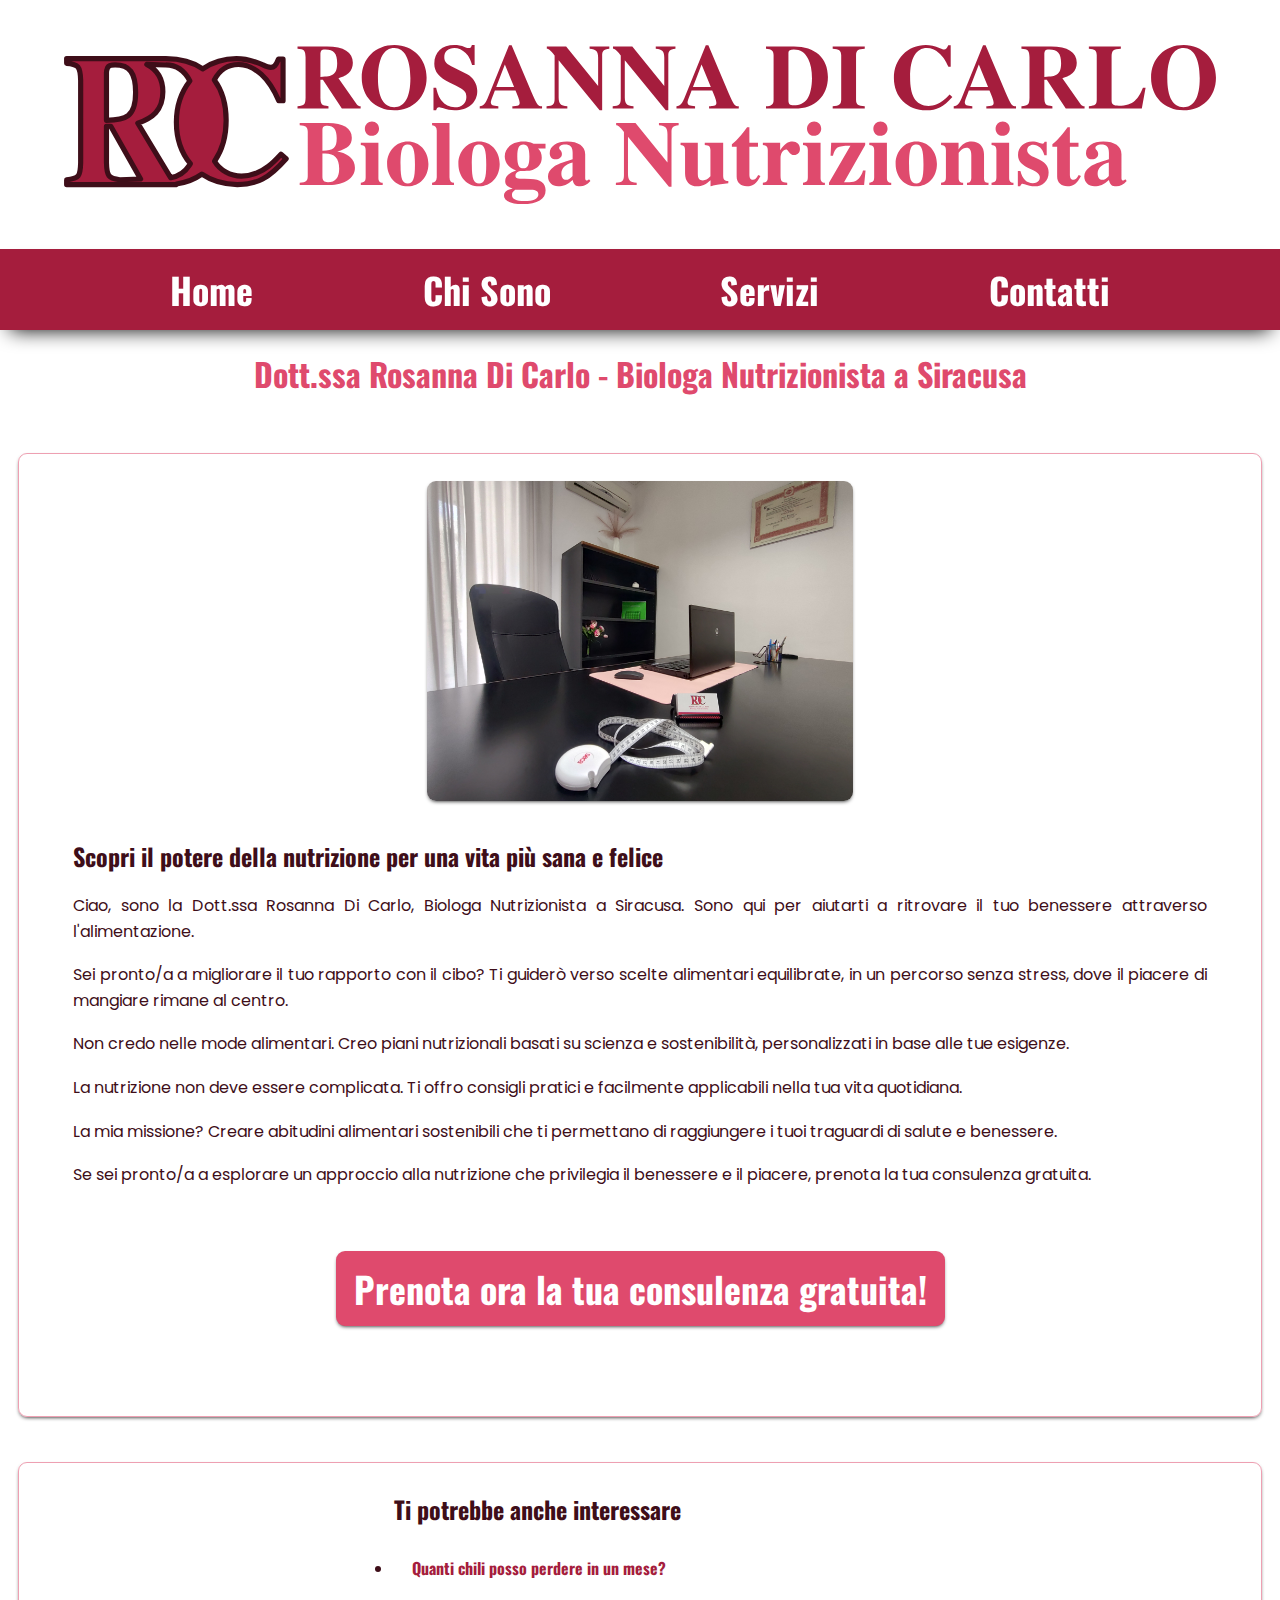
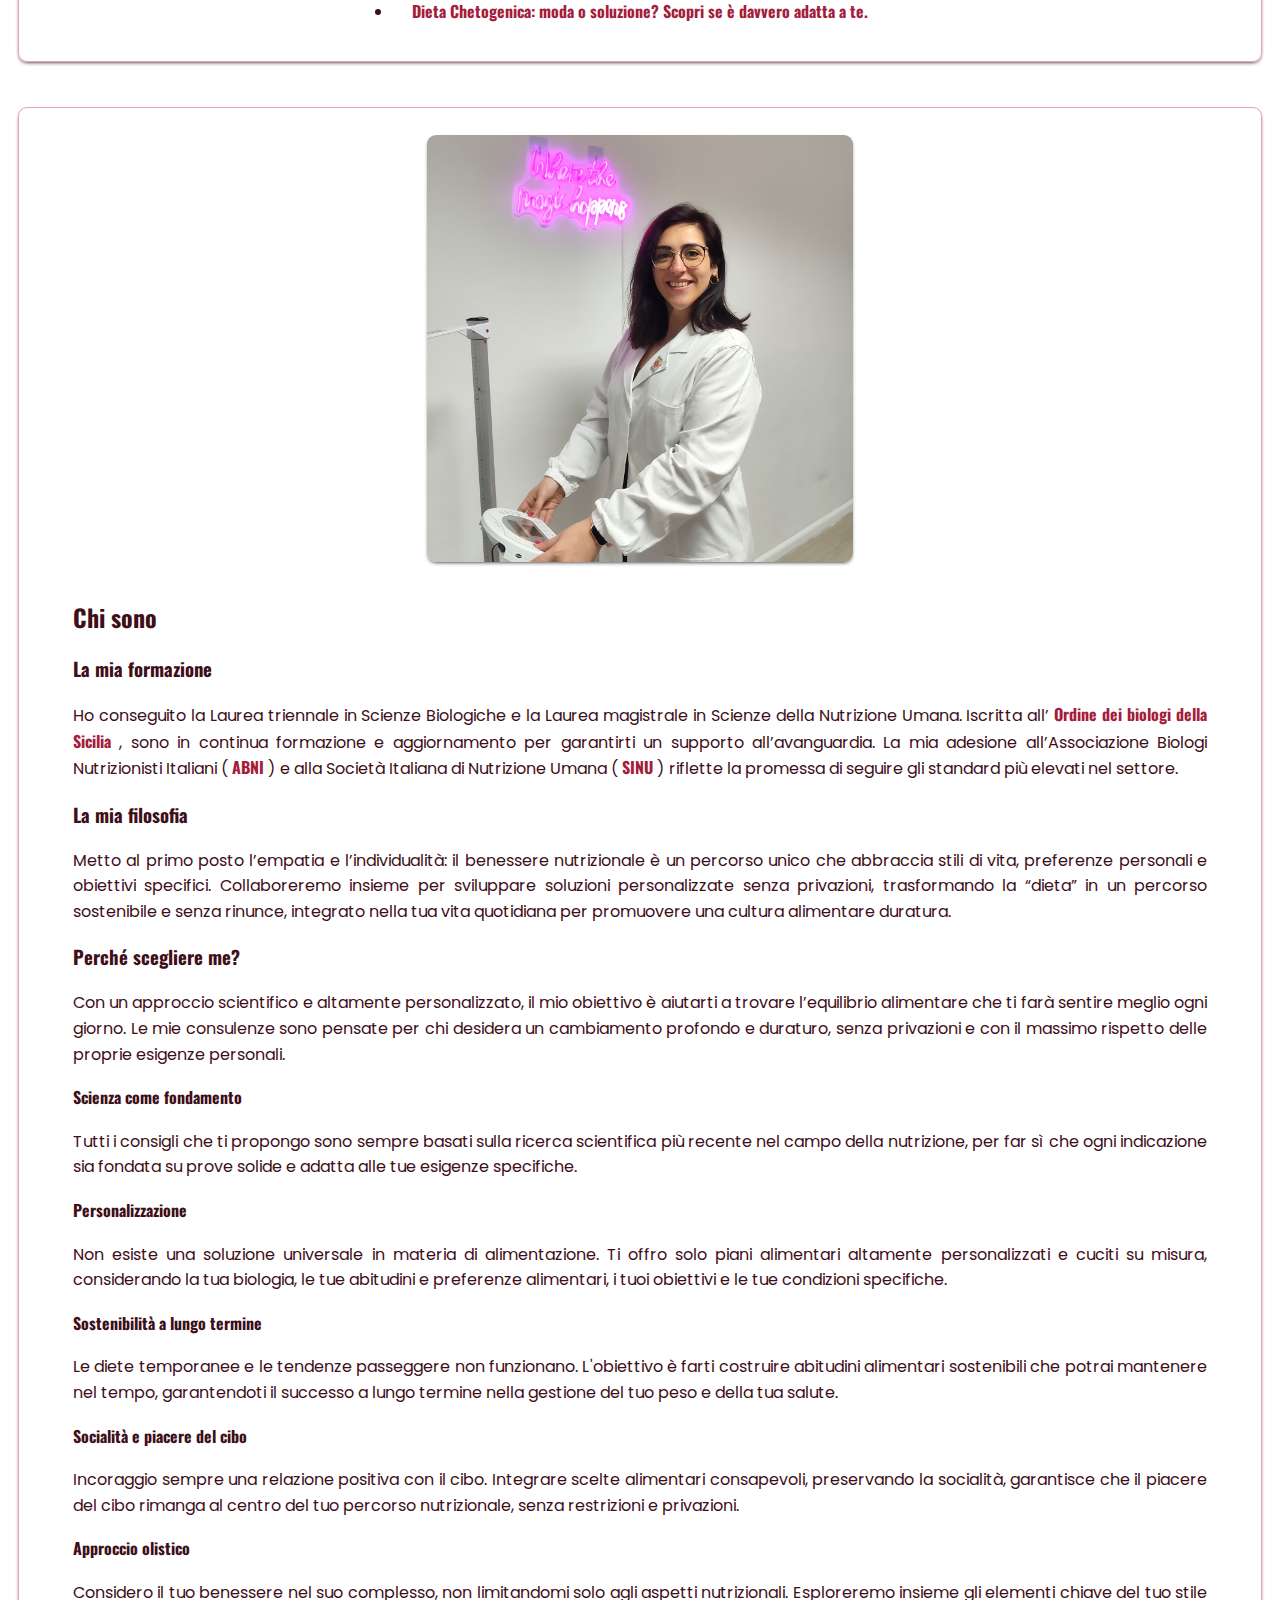
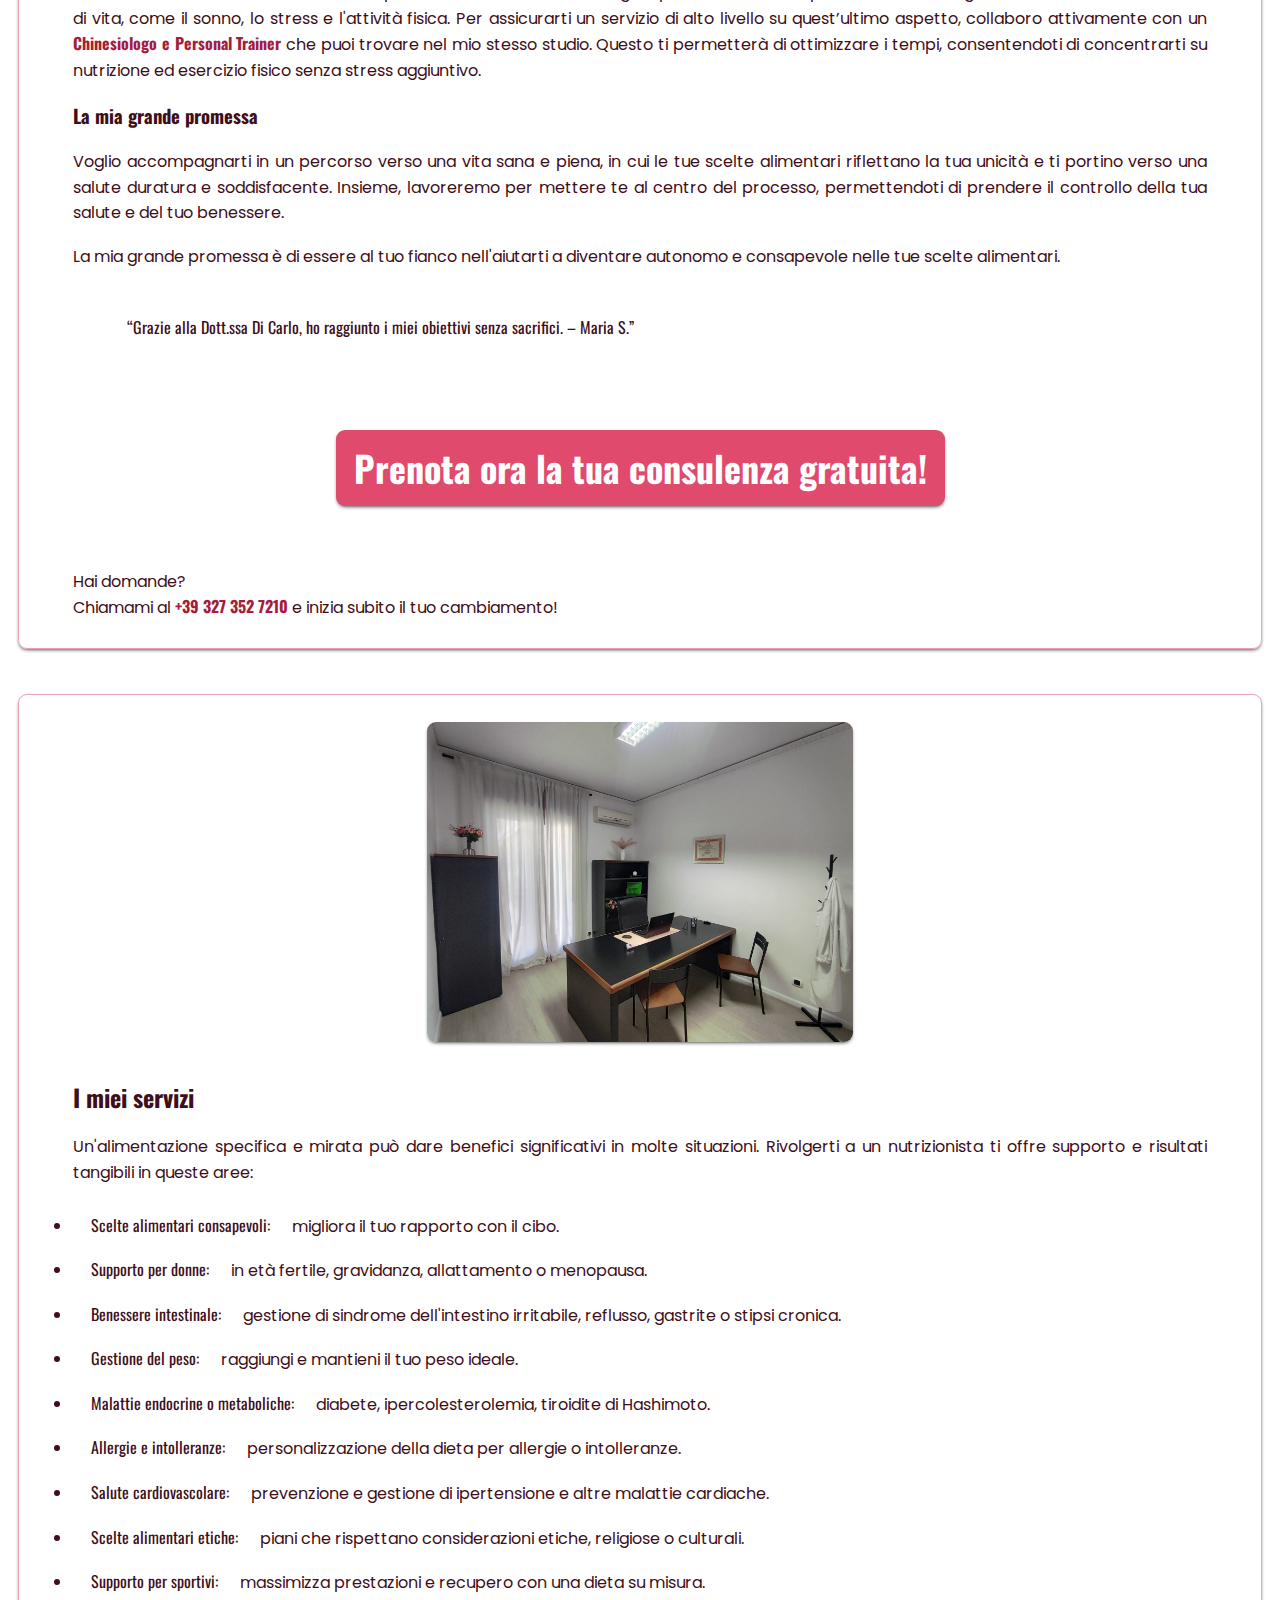
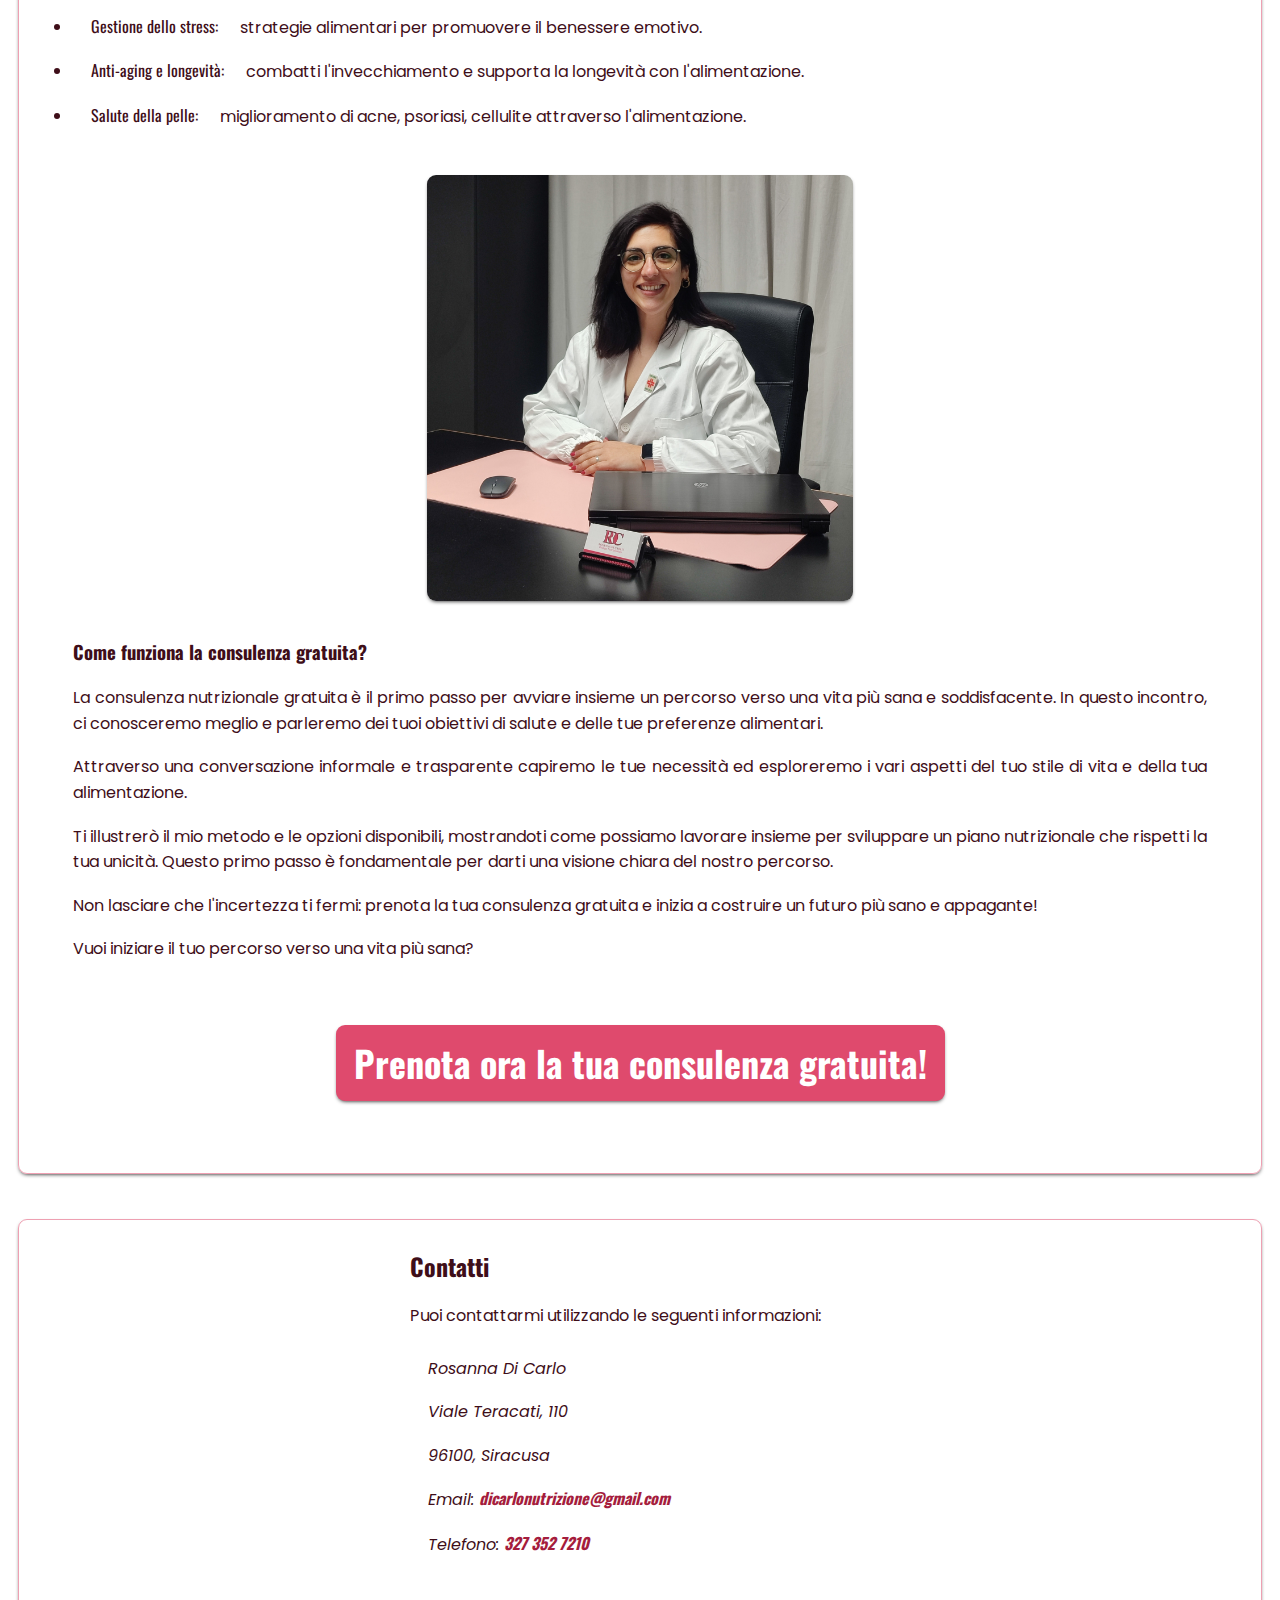
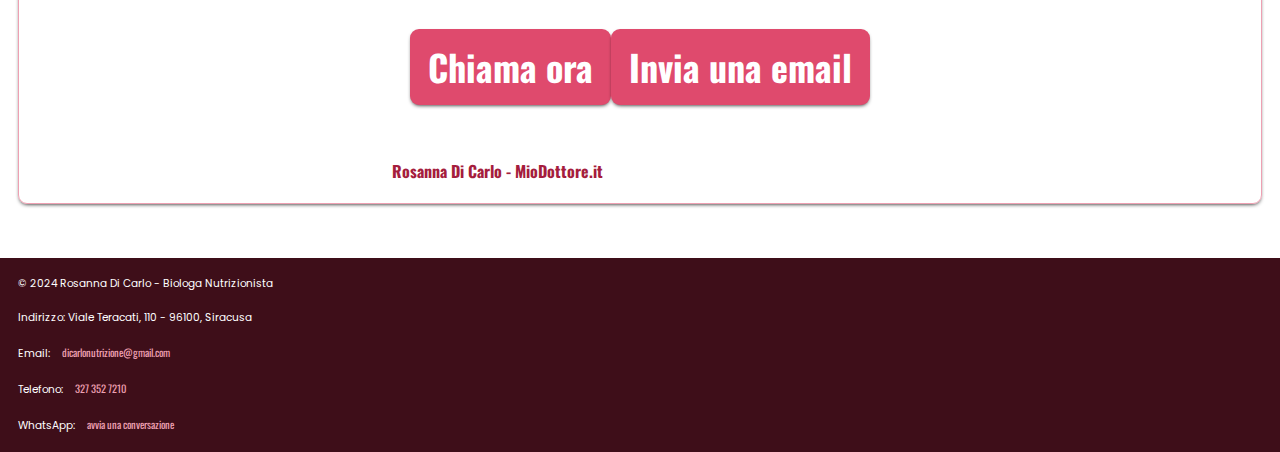
==== commit 8e3846e7: "Update index.html" ====
--- a/index.html
+++ b/index.html
@@ -51,13 +51,26 @@
 					<!--p>— Rosanna Di Carlo, Biologa Nutrizionista a Siracusa</p-->
 				</div>
 			</section>
+			<section id="correlati">			
+				<!--img class="round-corners" src="img/studio1.jpg"-->
+				<div>
+					<h2>Ti potrebbe anche interessare</h2>
+					<ul>
+						<li>
+							<a href="https://rosannadicarlo.it/quanti-chili-posso-perdere-in-un-mese">Quanti chili posso perdere in un mese?</a>
+						</li>
+						<li>
+							<a href="https://rosannadicarlo.it/dieta-chetogenica-cosa-sapere">Dieta Chetogenica: moda o soluzione? Scopri se è davvero adatta a te.</a>
+						</li>
+				</div>
+			</section>
 			<section id="chi-sono">
 				<img class="round-corners" src="img/studio2.jpg">
 				<div>
 					<h2>Chi sono</h2>
 					<h3>La mia formazione</h3>
 					<p>Ho conseguito la Laurea triennale in Scienze Biologiche e la Laurea magistrale in Scienze della Nutrizione Umana. Iscritta all’
-						<a href="https://www.ordinebiologisicilia.it/elenco-iscritti/">Ordine dei biologi della Sicilia</a>
+						<a href="https://www.ordinebiologisicilia.it">Ordine dei biologi della Sicilia</a>
 					, sono in continua formazione e aggiornamento per garantirti un supporto all’avanguardia. La mia adesione all’Associazione Biologi Nutrizionisti Italiani (
 						<a href="https://abni.it">ABNI</a>
 					) e alla Società Italiana di Nutrizione Umana (
